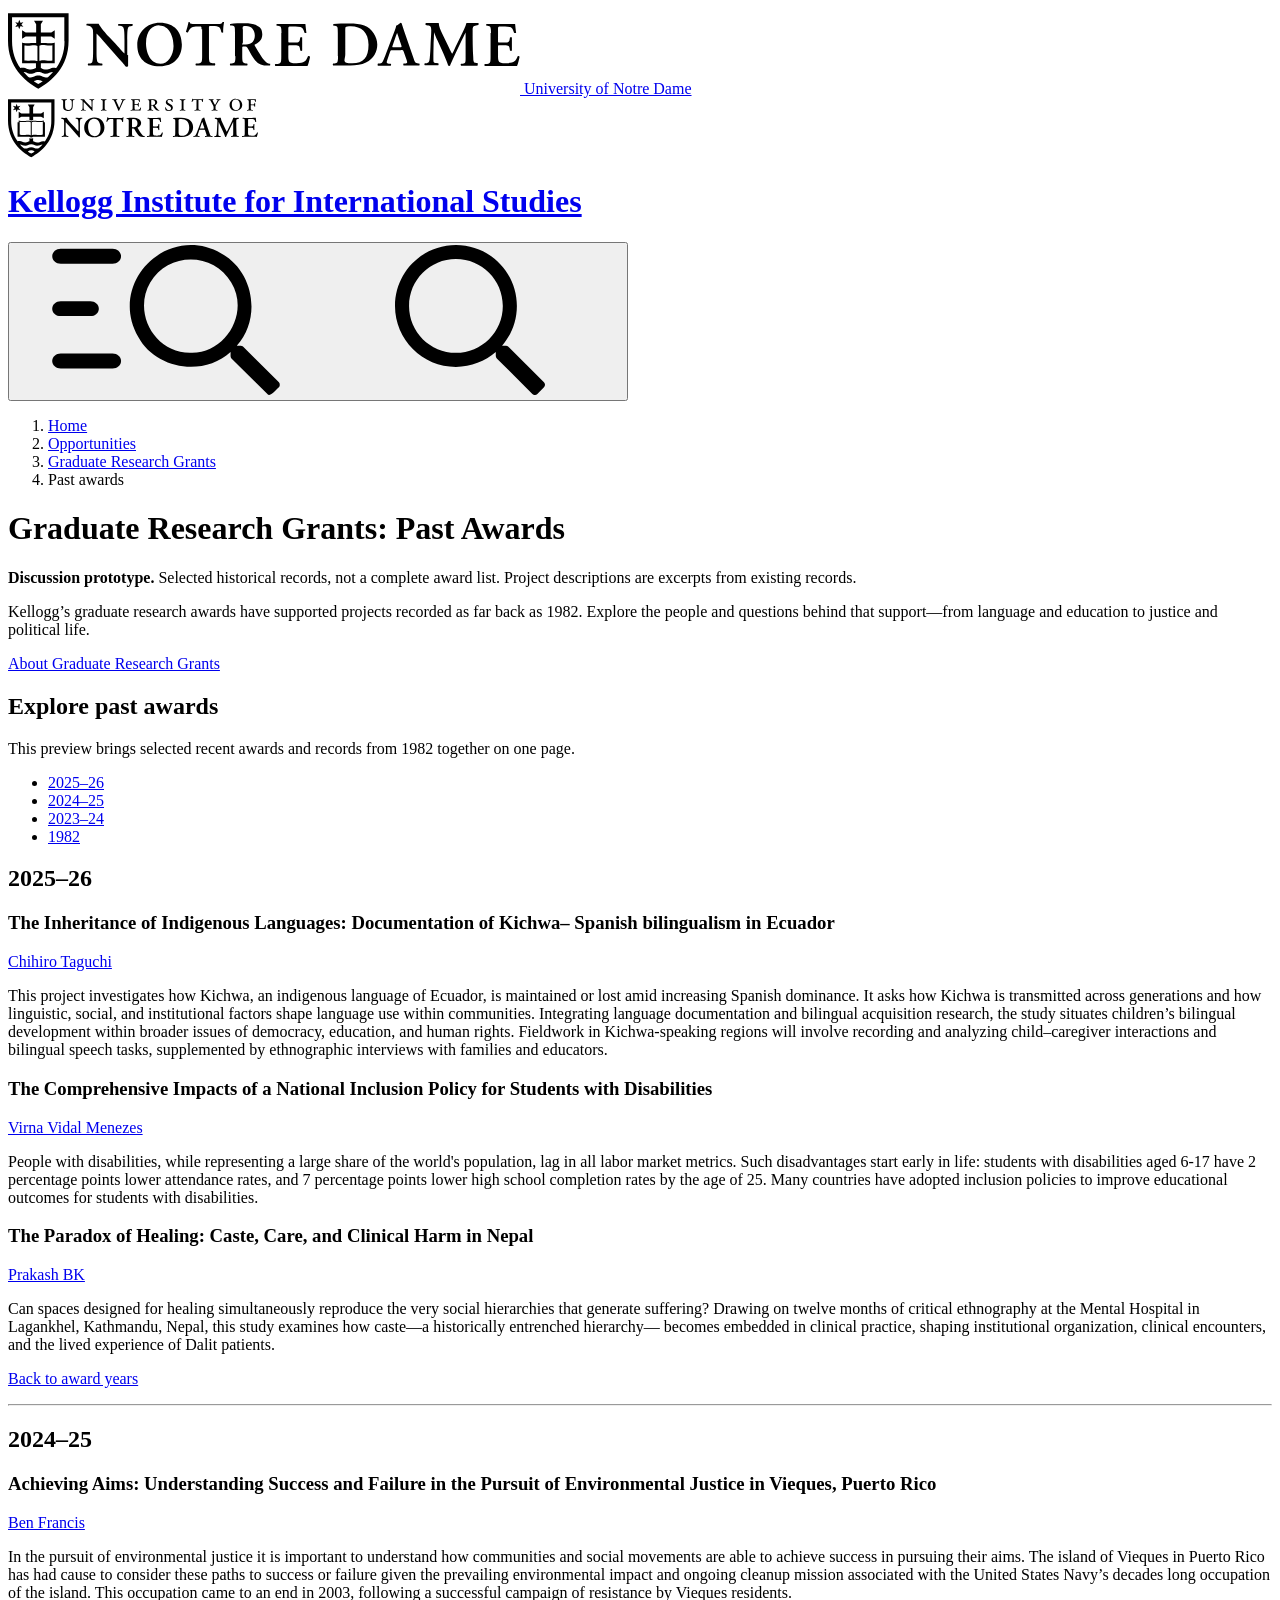
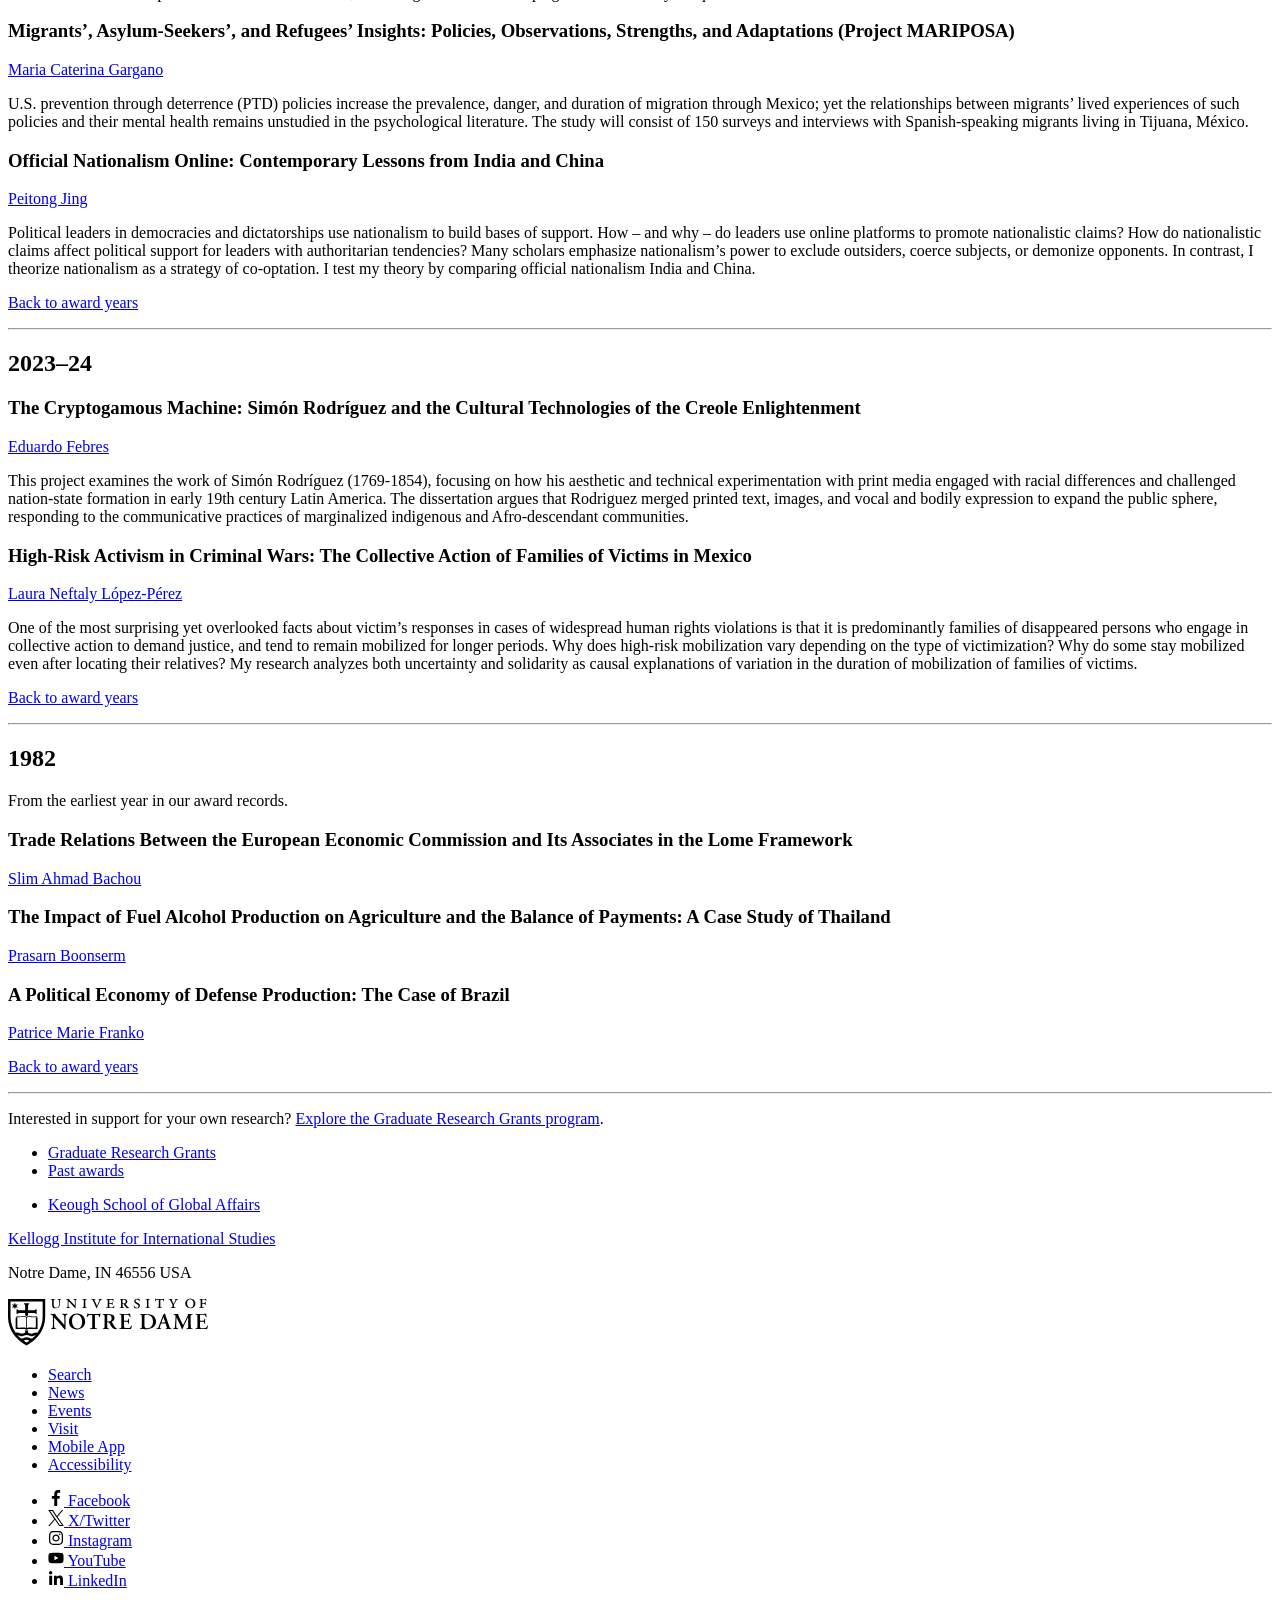
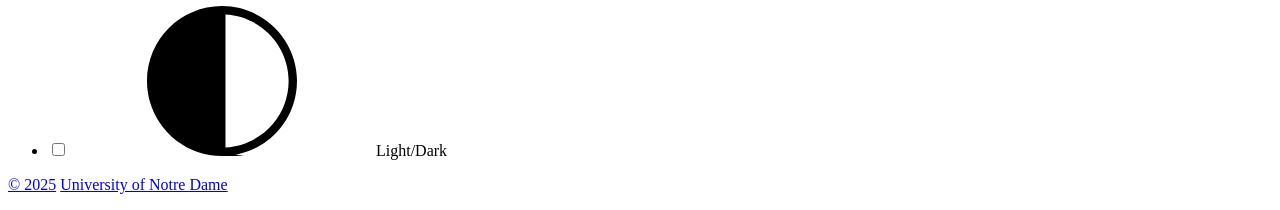
==== kellogg-grant-history/index.html @ 3d51d6eb "Add Kellogg graduate grant award-history discussion prototype" ====
<!doctype html>
<html lang="en"><head><meta charset="utf-8"><meta name="viewport" content="width=device-width,initial-scale=1">
<meta name="robots" content="noindex,nofollow"><meta name="description" content="Discussion prototype: explore selected Kellogg graduate research awards, their recipients, and projects, from recent years back to 1982.">
<title>Graduate Research Grants: Past Awards | Kellogg Institute</title>
<link rel="stylesheet" href="https://conductor.nd.edu/stylesheets/themes/ndt/4.0/ndt.css">
<link rel="icon" href="https://static.nd.edu/favicon.ico"><link rel="icon" href="https://static.nd.edu/images/monogram/monogram.svg" type="image/svg+xml"><link rel="apple-touch-icon" href="https://static.nd.edu/images/webclips/default/webclip-180.png">
</head><body>
<svg xmlns="http://www.w3.org/2000/svg" xmlns:xlink="http://www.w3.org/1999/xlink" class="nd-sprite" style="display:none" aria-hidden="true" focusable="false">
<!-- Official Notre Dame Web Theme v4 icon sprite: https://static.nd.edu/images/icons/ndt4-v1.svg (icons, academic-mark, mobile-mark, shield) -->
<symbol id="icon-search" viewBox="0 0 512 512">
	<path d="M508.5 468.9L387.1 347.5c-2.3-2.3-5.3-3.5-8.5-3.5h-13.2c31.5-36.5 50.6-84 50.6-136C416 93.1 322.9 0 208 0S0 93.1 0 208s93.1 208 208 208c52 0 99.5-19.1 136-50.6v13.2c0 3.2 1.3 6.2 3.5 8.5l121.4 121.4c4.7 4.7 12.3 4.7 17 0l22.6-22.6c4.7-4.7 4.7-12.3 0-17zM208 368c-88.4 0-160-71.6-160-160S119.6 48 208 48s160 71.6 160 160-71.6 160-160 160z"/>
</symbol>
<symbol id="icon-menu" viewBox="0 0 448 512">
	<path d="M436 124H12c-6.627 0-12-5.373-12-12V80c0-6.627 5.373-12 12-12h424c6.627 0 12 5.373 12 12v32c0 6.627-5.373 12-12 12zm0 160H12c-6.627 0-12-5.373-12-12v-32c0-6.627 5.373-12 12-12h424c6.627 0 12 5.373 12 12v32c0 6.627-5.373 12-12 12zm0 160H12c-6.627 0-12-5.373-12-12v-32c0-6.627 5.373-12 12-12h424c6.627 0 12 5.373 12 12v32c0 6.627-5.373 12-12 12z"/>
</symbol>
<symbol id="icon-search-menu" viewBox="0 0 777 512">
	<path d="M773.8,468.9c4.3,4,3.8,13.5,0,17-8.4,5.5-29.2,37.1-40,22l-121.9-120.8c-4.9-4.3-2.4-16.4-3-22-93,85.1-255.7,59.3-315.4-52C188.1,129.8,392.9-76.8,577.2,28.6c111.4,61.5,138,221.4,52.9,315.4,5.6.6,17.8-1.8,22,3l121.9,121.9h-.2ZM473.4,368c119.3,3.5,201-137.2,137.8-239.6-60.2-105.9-216.8-104.7-276.5,0-61.1,104.4,17,242.2,138.7,239.6h0Z"/>
  <path d="M206.2,370.2H29c-16,0-28.9,11.5-28.9,25.5s12.9,25.5,28.9,25.5h177.2c16,0,28.9-11.5,28.9-25.5s-12.9-25.5-28.9-25.5h0Z"/>
  <path d="M29,64h177.2c16,0,28.9-11.4,28.9-25.5s-12.9-25.5-28.9-25.5H29C13.1,13,.2,24.4.2,38.5s12.9,25.5,28.9,25.5Z"/>
  <path d="M29,242.7h101.3c16,0,28.9-11.4,28.9-25.5s-12.9-25.5-28.9-25.5H29c-16,0-28.9,11.5-28.9,25.5s12.9,25.5,28.9,25.5h0Z"/>
</symbol>
<symbol id="icon-close" viewBox="0 0 332.5 332.5">
	<path d="M191.7,166.2L328.9,29c4.7-4.7,4.7-12.3,0-17l-8.5-8.5c-4.7-4.7-12.3-4.7-17,0l-137.2,137.2L29,3.6c-4.7-4.7-12.3-4.7-17,0L3.5,12.1c-4.7,4.7-4.7,12.3,0,17l137.2,137.1L3.6,303.4c-4.7,4.7-4.7,12.3,0,17l8.5,8.5c4.7,4.7,12.3,4.7,17,0l137.1-137.2,137.2,137.2c4.7,4.7,12.3,4.7,17,0l8.5-8.5c4.7-4.7,4.7-12.3,0-17l-137.2-137.2Z"/>
</symbol>
<symbol id="icon-refresh" viewBox="0 0 512 512">
	<path d="M12 8h27.711c6.739 0 12.157 5.548 11.997 12.286l-2.347 98.568C93.925 51.834 170.212 7.73 256.793 8.001 393.18 8.428 504.213 120.009 504 256.396 503.786 393.181 392.835 504 256 504c-63.926 0-122.202-24.187-166.178-63.908-5.113-4.618-5.354-12.561-.482-17.433l19.738-19.738c4.498-4.498 11.753-4.785 16.501-.552C160.213 433.246 205.895 452 256 452c108.322 0 196-87.662 196-196 0-108.322-87.662-196-196-196-79.545 0-147.941 47.282-178.675 115.302l126.389-3.009c6.737-.16 12.286 5.257 12.286 11.997V212c0 6.627-5.373 12-12 12H12c-6.627 0-12-5.373-12-12V20C0 13.373 5.373 8 12 8z"/>
</symbol>
<symbol id="icon-check" viewBox="0 0 512 512">
	<path d="M435.848 83.466L172.804 346.51l-96.652-96.652c-4.686-4.686-12.284-4.686-16.971 0l-28.284 28.284c-4.686 4.686-4.686 12.284 0 16.971l133.421 133.421c4.686 4.686 12.284 4.686 16.971 0l299.813-299.813c4.686-4.686 4.686-12.284 0-16.971l-28.284-28.284c-4.686-4.686-12.284-4.686-16.97 0z"/>
</symbol>
<symbol id="icon-map-pin" viewBox="0 0 384 512">
	<path d="M172.268 501.67C26.97 291.031 0 269.413 0 192 0 85.961 85.961 0 192 0s192 85.961 192 192c0 77.413-26.97 99.031-172.268 309.67-9.535 13.774-29.93 13.773-39.464 0zM192 272c44.183 0 80-35.817 80-80s-35.817-80-80-80-80 35.817-80 80 35.817 80 80 80z"/>
</symbol>
<symbol id="icon-plus" viewBox="0 0 448 512">
	<path d="M436 228H252V44c0-6.6-5.4-12-12-12h-32c-6.6 0-12 5.4-12 12v184H12c-6.6 0-12 5.4-12 12v32c0 6.6 5.4 12 12 12h184v184c0 6.6 5.4 12 12 12h32c6.6 0 12-5.4 12-12V284h184c6.6 0 12-5.4 12-12v-32c0-6.6-5.4-12-12-12z"/>
</symbol>
<symbol id="icon-minus" viewBox="0 0 448 512">
	<path d="M436 284c6.6 0 12-5.4 12-12v-32c0-6.6-5.4-12-12-12H12c-6.6 0-12 5.4-12 12v32c0 6.6 5.4 12 12 12h424z"/>
</symbol>
<symbol id="icon-user" viewBox="0 0 512 512">
	<path d="M423.309 291.025L402.221 285C431.798 243.89 436 202.294 436 180 436 80.649 355.484 0 256 0 156.649 0 76 80.516 76 180c0 22.299 4.198 63.884 33.779 105l-21.088 6.025C21.28 310.285 0 371.59 0 408.605v25.681C0 477.138 34.862 512 77.714 512h356.571C477.138 512 512 477.138 512 434.286v-25.681c0-36.247-20.725-98.161-88.691-117.58zM256 48c72.902 0 132 59.099 132 132s-59.098 132-132 132-132-59.099-132-132S183.098 48 256 48zm208 386.286c0 16.41-13.304 29.714-29.714 29.714H77.714C61.304 464 48 450.696 48 434.286v-25.681c0-33.167 21.987-62.316 53.878-71.427l46.103-13.172C162.683 335.058 200.427 360 256 360s93.317-24.942 108.019-35.994l46.103 13.172C442.013 346.29 464 375.438 464 408.605v25.681z"/>
</symbol>
<symbol id="icon-calendar" viewBox="0 0 448 512">
	<path d="M148 288h-40c-6.6 0-12-5.4-12-12v-40c0-6.6 5.4-12 12-12h40c6.6 0 12 5.4 12 12v40c0 6.6-5.4 12-12 12zm108-12v-40c0-6.6-5.4-12-12-12h-40c-6.6 0-12 5.4-12 12v40c0 6.6 5.4 12 12 12h40c6.6 0 12-5.4 12-12zm96 0v-40c0-6.6-5.4-12-12-12h-40c-6.6 0-12 5.4-12 12v40c0 6.6 5.4 12 12 12h40c6.6 0 12-5.4 12-12zm-96 96v-40c0-6.6-5.4-12-12-12h-40c-6.6 0-12 5.4-12 12v40c0 6.6 5.4 12 12 12h40c6.6 0 12-5.4 12-12zm-96 0v-40c0-6.6-5.4-12-12-12h-40c-6.6 0-12 5.4-12 12v40c0 6.6 5.4 12 12 12h40c6.6 0 12-5.4 12-12zm192 0v-40c0-6.6-5.4-12-12-12h-40c-6.6 0-12 5.4-12 12v40c0 6.6 5.4 12 12 12h40c6.6 0 12-5.4 12-12zm96-260v352c0 26.5-21.5 48-48 48H48c-26.5 0-48-21.5-48-48V112c0-26.5 21.5-48 48-48h48V12c0-6.6 5.4-12 12-12h40c6.6 0 12 5.4 12 12v52h128V12c0-6.6 5.4-12 12-12h40c6.6 0 12 5.4 12 12v52h48c26.5 0 48 21.5 48 48zm-48 346V160H48v298c0 3.3 2.7 6 6 6h340c3.3 0 6-2.7 6-6z"/>
</symbol>
<symbol id="icon-calendar-add" viewBox="0 0 448 512">
	<path d="M336 292v24c0 6.6-5.4 12-12 12h-76v76c0 6.6-5.4 12-12 12h-24c-6.6 0-12-5.4-12-12v-76h-76c-6.6 0-12-5.4-12-12v-24c0-6.6 5.4-12 12-12h76v-76c0-6.6 5.4-12 12-12h24c6.6 0 12 5.4 12 12v76h76c6.6 0 12 5.4 12 12zm112-180v352c0 26.5-21.5 48-48 48H48c-26.5 0-48-21.5-48-48V112c0-26.5 21.5-48 48-48h48V12c0-6.6 5.4-12 12-12h40c6.6 0 12 5.4 12 12v52h128V12c0-6.6 5.4-12 12-12h40c6.6 0 12 5.4 12 12v52h48c26.5 0 48 21.5 48 48zm-48 346V160H48v298c0 3.3 2.7 6 6 6h340c3.3 0 6-2.7 6-6z"/>
</symbol>
<symbol id="icon-envelope" viewBox="0 0 512 512">
	<path d="M464 64H48C21.49 64 0 85.49 0 112v288c0 26.51 21.49 48 48 48h416c26.51 0 48-21.49 48-48V112c0-26.51-21.49-48-48-48zm0 48v40.805c-22.422 18.259-58.168 46.651-134.587 106.49-16.841 13.247-50.201 45.072-73.413 44.701-23.208.375-56.579-31.459-73.413-44.701C106.18 199.465 70.425 171.067 48 152.805V112h416zM48 400V214.398c22.914 18.251 55.409 43.862 104.938 82.646 21.857 17.205 60.134 55.186 103.062 54.955 42.717.231 80.509-37.199 103.053-54.947 49.528-38.783 82.032-64.401 104.947-82.653V400H48z"/>
</symbol>
<symbol id="icon-download" viewBox="0 0 576 512">
	<path d="M528 288h-92.1l46.1-46.1c30.1-30.1 8.8-81.9-33.9-81.9h-64V48c0-26.5-21.5-48-48-48h-96c-26.5 0-48 21.5-48 48v112h-64c-42.6 0-64.2 51.7-33.9 81.9l46.1 46.1H48c-26.5 0-48 21.5-48 48v128c0 26.5 21.5 48 48 48h480c26.5 0 48-21.5 48-48V336c0-26.5-21.5-48-48-48zm-400-80h112V48h96v160h112L288 368 128 208zm400 256H48V336h140.1l65.9 65.9c18.8 18.8 49.1 18.7 67.9 0l65.9-65.9H528v128zm-88-64c0-13.3 10.7-24 24-24s24 10.7 24 24-10.7 24-24 24-24-10.7-24-24z"/>
</symbol>
<symbol id="icon-home" viewBox="0 0 576 512">
	<path d="M488 312.7V456c0 13.3-10.7 24-24 24H348c-6.6 0-12-5.4-12-12V356c0-6.6-5.4-12-12-12h-72c-6.6 0-12 5.4-12 12v112c0 6.6-5.4 12-12 12H112c-13.3 0-24-10.7-24-24V312.7c0-3.6 1.6-7 4.4-9.3l188-154.8c4.4-3.6 10.8-3.6 15.3 0l188 154.8c2.7 2.3 4.3 5.7 4.3 9.3zm83.6-60.9L488 182.9V44.4c0-6.6-5.4-12-12-12h-56c-6.6 0-12 5.4-12 12V117l-89.5-73.7c-17.7-14.6-43.3-14.6-61 0L4.4 251.8c-5.1 4.2-5.8 11.8-1.6 16.9l25.5 31c4.2 5.1 11.8 5.8 16.9 1.6l235.2-193.7c4.4-3.6 10.8-3.6 15.3 0l235.2 193.7c5.1 4.2 12.7 3.5 16.9-1.6l25.5-31c4.2-5.2 3.4-12.7-1.7-16.9z"/>
</symbol>
<symbol id="icon-clock" viewBox="0 0 512 512">
	<path d="M256 8C119 8 8 119 8 256s111 248 248 248 248-111 248-248S393 8 256 8zm0 448c-110.5 0-200-89.5-200-200S145.5 56 256 56s200 89.5 200 200-89.5 200-200 200zm61.8-104.4l-84.9-61.7c-3.1-2.3-4.9-5.9-4.9-9.7V116c0-6.6 5.4-12 12-12h32c6.6 0 12 5.4 12 12v141.7l66.8 48.6c5.4 3.9 6.5 11.4 2.6 16.8L334.6 349c-3.9 5.3-11.4 6.5-16.8 2.6z"/>
</symbol>
<symbol id="icon-history" viewBox="0 0 512 512">
	<path d="M504 255.532c.252 136.64-111.182 248.372-247.822 248.468-64.014.045-122.373-24.163-166.394-63.942-5.097-4.606-5.3-12.543-.443-17.4l16.96-16.96c4.529-4.529 11.776-4.659 16.555-.395C158.208 436.843 204.848 456 256 456c110.549 0 200-89.468 200-200 0-110.549-89.468-200-200-200-55.52 0-105.708 22.574-141.923 59.043l49.091 48.413c7.641 7.535 2.305 20.544-8.426 20.544H26.412c-6.627 0-12-5.373-12-12V45.443c0-10.651 12.843-16.023 20.426-8.544l45.097 44.474C124.866 36.067 187.15 8 256 8c136.811 0 247.747 110.781 248 247.532zm-167.058 90.173l14.116-19.409c3.898-5.36 2.713-12.865-2.647-16.763L280 259.778V116c0-6.627-5.373-12-12-12h-24c-6.627 0-12 5.373-12 12v168.222l88.179 64.13c5.36 3.897 12.865 2.712 16.763-2.647z"/>
</symbol>
<symbol id="icon-external-link" viewBox="0 0 512 512">
	<path d="M498.6,266v154.9c0,46.1-27.5,77.7-77.7,77.7H91.1c-44.7,0-77.7-30.5-77.7-77.7V91.1c0-49.3,27.4-77.7,77.7-77.7H236c18,0,30.6,12.5,30.6,30.5S254,74.5,236,74.5H91.1c-10.3,0-16.6,6.4-16.6,16.6v329.8c0,10.3,6.4,16.6,16.6,16.6h329.7c10.3,0,16.6-6.4,16.6-16.6V266c0-18,12.6-30.6,30.6-30.6S498.6,248,498.6,266z M350.2,74.7h44.3l-207.1,207c-12.2,12.2-12.2,30.7,0,42.9c13.8,14.2,36.5,6.3,42.8,0l207.1-207.1v44.3c0,18,12.6,30.6,30.6,30.6s30.6-12.6,30.6-30.6V44c0-19.2-10.3-30.5-30.5-30.5H350.2c-18,0-30.6,12.6-30.6,30.6S332.2,74.7,350.2,74.7z"/>
</symbol>
<symbol id="icon-lock" viewBox="0 0 448 512">
	<path d="M400 224h-24v-72C376 68.2 307.8 0 224 0S72 68.2 72 152v72H48c-26.5 0-48 21.5-48 48v192c0 26.5 21.5 48 48 48h352c26.5 0 48-21.5 48-48V272c0-26.5-21.5-48-48-48zM264 392c0 22.1-17.9 40-40 40s-40-17.9-40-40v-48c0-22.1 17.9-40 40-40s40 17.9 40 40v48zm32-168H152v-72c0-39.7 32.3-72 72-72s72 32.3 72 72v72z"/>
</symbol>
<symbol id="icon-play" viewBox="0 0 448 512">
	<path d="M424.4 214.7L72.4 6.6C43.8-10.3 0 6.1 0 47.9V464c0 37.5 40.7 60.1 72.4 41.3l352-208c31.4-18.5 31.5-64.1 0-82.6z"/>
</symbol>
<symbol id="icon-feed" viewBox="0 0 448 512">
	<path d="M128.081 415.959c0 35.369-28.672 64.041-64.041 64.041S0 451.328 0 415.959s28.672-64.041 64.041-64.041 64.04 28.673 64.04 64.041zm175.66 47.25c-8.354-154.6-132.185-278.587-286.95-286.95C7.656 175.765 0 183.105 0 192.253v48.069c0 8.415 6.49 15.472 14.887 16.018 111.832 7.284 201.473 96.702 208.772 208.772.547 8.397 7.604 14.887 16.018 14.887h48.069c9.149.001 16.489-7.655 15.995-16.79zm144.249.288C439.596 229.677 251.465 40.445 16.503 32.01 7.473 31.686 0 38.981 0 48.016v48.068c0 8.625 6.835 15.645 15.453 15.999 191.179 7.839 344.627 161.316 352.465 352.465.353 8.618 7.373 15.453 15.999 15.453h48.068c9.034-.001 16.329-7.474 16.005-16.504z"/>
</symbol>
<symbol id="icon-mode" viewBox="0 0 512 512">
  <path d="M512,256C512,114.6,397.4,0,256,0S0,114.6,0,256s114.6,256,256,256,32.8-1.6,48.5-4.6c21.4,0,14.5,0,.2,0,118.1-22.8,207.2-126.6,207.2-251.3ZM483.4,256c0,121.4-95.6,220.6-215.5,226.8V29.2c119.8,6.3,215.5,105.5,215.5,226.8Z"/>
</symbol>
<symbol id="icon-box-arrow-up" viewBox="0 0 365 512">
  <path d="M314.3,176.9h-61.5c-6.9,0-12.6,5.6-12.6,12.6v17.1c0,6.9,5.6,12.6,12.6,12.6h61.5c4.5,0,8.1,3.7,8.1,8.1v234.3c0,4.5-3.7,8.1-8.1,8.1H50.7c-4.5,0-8.1-3.7-8.1-8.1v-234.3c0-4.5,3.7-8.1,8.1-8.1h62c6.9,0,12.6-5.6,12.6-12.6v-17.1c0-6.9-5.6-12.6-12.6-12.6h-62C22.9,176.9.3,199.5.3,227.3v234.3c0,27.8,22.6,50.4,50.4,50.4h263.6c27.8,0,50.4-22.6,50.4-50.4v-234.3c0-27.8-22.6-50.4-50.4-50.4Z"/>
  <path d="M63.7,133.8l11.5,11.5c2.1,2.1,4.5,3,7.7,3s6.8-1.6,8.2-3l76.6-76.6v232c0,3.7,2.5,6.6,3.5,7.7,1.1,1.1,3.9,3.5,7.7,3.5h15.3c3,0,5.9-1.3,8.2-3.5h0c1.9-2,2.9-4.8,2.9-7.7V68.7l76.6,76.6.3.3.4.2c1.9,1.3,3.9,2.4,7.5,2.4s5.6-.9,7.7-3l11.2-11.2.3-.4c1.3-1.9,2.4-3.9,2.4-7.5s-.9-5.6-3-7.7L194.4,4.7c-1.9-2.4-4.7-3.8-7.9-3.8s-5,.8-7.5,2.4l-.4.3-114.4,114.9c-1.9,1.9-3,4.7-3,7.7s.6,4.6,2,6.9l.4.7Z"/>
</symbol>
<symbol id="icon-arrow-right" viewBox="0 0 448 512">
  <path d="M218.101 38.101L198.302 57.9c-4.686 4.686-4.686 12.284 0 16.971L353.432 230H12c-6.627 0-12 5.373-12 12v28c0 6.627 5.373 12 12 12h341.432l-155.13 155.13c-4.686 4.686-4.686 12.284 0 16.971l19.799 19.799c4.686 4.686 12.284 4.686 16.971 0l209.414-209.414c4.686-4.686 4.686-12.284 0-16.971L235.071 38.101c-4.686-4.687-12.284-4.687-16.97 0z"/>
</symbol>
<symbol id="icon-arrow-down" viewBox="0 0 448 512">
  <path d="M441.9,250.1l-19.8-19.8c-4.7-4.7-12.3-4.7-17,0l-155.1,155.1V44c0-6.6-5.4-12-12-12h-28c-6.6,0-12,5.4-12,12v341.4L42.9,230.3c-4.7-4.7-12.3-4.7-17,0l-19.8,19.8c-4.7,4.7-4.7,12.3,0,17l209.4,209.4c4.7,4.7,12.3,4.7,17,0l209.4-209.4c4.7-4.7,4.7-12.3,0-17Z"/>
</symbol>
<symbol id="icon-arrow-left" viewBox="0 0 448 512">
  <path d="M218.101 38.101L198.302 57.9c-4.686 4.686-4.686 12.284 0 16.971L353.432 230H12c-6.627 0-12 5.373-12 12v28c0 6.627 5.373 12 12 12h341.432l-155.13 155.13c-4.686 4.686-4.686 12.284 0 16.971l19.799 19.799c4.686 4.686 12.284 4.686 16.971 0l209.414-209.414c4.686-4.686 4.686-12.284 0-16.971L235.071 38.101c-4.686-4.687-12.284-4.687-16.97 0z"/>
</symbol>
<symbol id="icon-arrow-up" viewBox="0 0 448 512">
  <path d="M6.101 261.899L25.9 281.698c4.686 4.686 12.284 4.686 16.971 0L198 126.568V468c0 6.627 5.373 12 12 12h28c6.627 0 12-5.373 12-12V126.568l155.13 155.13c4.686 4.686 12.284 4.686 16.971 0l19.799-19.799c4.686-4.686 4.686-12.284 0-16.971L232.485 35.515c-4.686-4.686-12.284-4.686-16.971 0L6.101 244.929c-4.687 4.686-4.687 12.284 0 16.97z"/>
</symbol>
<symbol id="icon-angle-left" viewBox="0 0 192 512">
	<path d="M4.2,247.5L151,99.5c4.7-4.7,12.3-4.7,17,0l19.8,19.8c4.7,4.7,4.7,12.3,0,17l-118.5,119.7,118.5,119.7c4.7,4.7,4.7,12.3,0,17l-19.8,19.8c-4.7,4.7-12.3,4.7-17,0L4.2,264.5c-4.7-4.7-4.7-12.3,0-17Z"/>
</symbol>
<symbol id="icon-angle-right" viewBox="0 0 192 512">
	<path d="M187.8 264.5L41 412.5c-4.7 4.7-12.3 4.7-17 0L4.2 392.7c-4.7-4.7-4.7-12.3 0-17L122.7 256 4.2 136.3c-4.7-4.7-4.7-12.3 0-17L24 99.5c4.7-4.7 12.3-4.7 17 0l146.8 148c4.7 4.7 4.7 12.3 0 17z"/>
</symbol>
<symbol id="icon-bluesky" viewBox="0 0 600 530">
	<path d="m135.72 44.03c66.496 49.921 138.02 151.14 164.28 205.46 26.262-54.316 97.782-155.54 164.28-205.46 47.98-36.021 125.72-63.892 125.72 24.795 0 17.712-10.155 148.79-16.111 170.07-20.703 73.984-96.144 92.854-163.25 81.433 117.3 19.964 147.14 86.092 82.697 152.22-122.39 125.59-175.91-31.511-189.63-71.766-2.514-7.3797-3.6904-10.832-3.7077-7.8964-0.0174-2.9357-1.1937 0.51669-3.7077 7.8964-13.714 40.255-67.233 197.36-189.63 71.766-64.444-66.128-34.605-132.26 82.697-152.22-67.108 11.421-142.55-7.4491-163.25-81.433-5.9562-21.282-16.111-152.36-16.111-170.07 0-88.687 77.742-60.816 125.72-24.795z"/>
</symbol>
<symbol id="icon-linkedin" viewBox="0 0 448 512">
	<path d="M100.3 480H7.4V180.9h92.9V480zM53.8 140.1C24.1 140.1 0 115.5 0 85.8 0 56.1 24.1 32 53.8 32c29.7 0 53.8 24.1 53.8 53.8 0 29.7-24.1 54.3-53.8 54.3zM448 480h-92.7V334.4c0-34.7-.7-79.2-48.3-79.2-48.3 0-55.7 37.7-55.7 76.7V480h-92.8V180.9h89.1v40.8h1.3c12.4-23.5 42.7-48.3 87.9-48.3 94 0 111.3 61.9 111.3 142.3V480z"/>
</symbol>
<symbol id="icon-twitter-x" viewBox="0 0 1200 1227">
  <path d="M714.163 519.284L1160.89 0H1055.03L667.137 450.887L357.328 0H0L468.492 681.821L0 1226.37H105.866L515.491 750.218L842.672 1226.37H1200L714.137 519.284H714.163ZM569.165 687.828L521.697 619.934L144.011 79.6944H306.615L611.412 515.685L658.88 583.579L1055.08 1150.3H892.476L569.165 687.854V687.828Z"/>
</symbol>
<symbol id="icon-facebook" viewBox="0 0 264 512">
	<path d="M76.7 512V283H0v-91h76.7v-71.7C76.7 42.4 124.3 0 193.8 0c33.3 0 61.9 2.5 70.2 3.6V85h-48.2c-37.8 0-45.1 18-45.1 44.3V192H256l-11.7 91h-73.6v229"/>
</symbol>
<symbol id="icon-google" viewBox="0 0 448 512">
	<path d="M488 261.8C488 403.3 391.1 504 248 504 110.8 504 0 393.2 0 256S110.8 8 248 8c66.8 0 123 24.5 166.3 64.9l-67.5 64.9C258.5 52.6 94.3 116.6 94.3 256c0 86.5 69.1 156.6 153.7 156.6 98.2 0 135-70.4 140.8-106.9H248v-85.3h236.1c2.3 12.7 3.9 24.9 3.9 41.4z"/>
</symbol>
<symbol id="icon-vimeo" viewBox="0 0 448 512">
	<path d="M447.8 153.6c-2 43.6-32.4 103.3-91.4 179.1-60.9 79.2-112.4 118.8-154.6 118.8-26.1 0-48.2-24.1-66.3-72.3C100.3 250 85.3 174.3 56.2 174.3c-3.4 0-15.1 7.1-35.2 21.1L0 168.2c51.6-45.3 100.9-95.7 131.8-98.5 34.9-3.4 56.3 20.5 64.4 71.5 28.7 181.5 41.4 208.9 93.6 126.7 18.7-29.6 28.8-52.1 30.2-67.6 4.8-45.9-35.8-42.8-63.3-31 22-72.1 64.1-107.1 126.2-105.1 45.8 1.2 67.5 31.1 64.9 89.4z"/>
</symbol>
<symbol id="icon-youtube" viewBox="0 0 576 512">
	<path d="M549.655 124.083c-6.281-23.65-24.787-42.276-48.284-48.597C458.781 64 288 64 288 64S117.22 64 74.629 75.486c-23.497 6.322-42.003 24.947-48.284 48.597-11.412 42.867-11.412 132.305-11.412 132.305s0 89.438 11.412 132.305c6.281 23.65 24.787 41.5 48.284 47.821C117.22 448 288 448 288 448s170.78 0 213.371-11.486c23.497-6.321 42.003-24.171 48.284-47.821 11.412-42.867 11.412-132.305 11.412-132.305s0-89.438-11.412-132.305zm-317.51 213.508V175.185l142.739 81.205-142.739 81.201z"/>
</symbol>
<symbol id="icon-instagram" viewBox="0 0 448 512">
	<path d="M224.1 141c-63.6 0-114.9 51.3-114.9 114.9s51.3 114.9 114.9 114.9S339 319.5 339 255.9 287.7 141 224.1 141zm0 189.6c-41.1 0-74.7-33.5-74.7-74.7s33.5-74.7 74.7-74.7 74.7 33.5 74.7 74.7-33.6 74.7-74.7 74.7zm146.4-194.3c0 14.9-12 26.8-26.8 26.8-14.9 0-26.8-12-26.8-26.8s12-26.8 26.8-26.8 26.8 12 26.8 26.8zm76.1 27.2c-1.7-35.9-9.9-67.7-36.2-93.9-26.2-26.2-58-34.4-93.9-36.2-37-2.1-147.9-2.1-184.9 0-35.8 1.7-67.6 9.9-93.9 36.1s-34.4 58-36.2 93.9c-2.1 37-2.1 147.9 0 184.9 1.7 35.9 9.9 67.7 36.2 93.9s58 34.4 93.9 36.2c37 2.1 147.9 2.1 184.9 0 35.9-1.7 67.7-9.9 93.9-36.2 26.2-26.2 34.4-58 36.2-93.9 2.1-37 2.1-147.8 0-184.8zM398.8 388c-7.8 19.6-22.9 34.7-42.6 42.6-29.5 11.7-99.5 9-132.1 9s-102.7 2.6-132.1-9c-19.6-7.8-34.7-22.9-42.6-42.6-11.7-29.5-9-99.5-9-132.1s-2.6-102.7 9-132.1c7.8-19.6 22.9-34.7 42.6-42.6 29.5-11.7 99.5-9 132.1-9s102.7-2.6 132.1 9c19.6 7.8 34.7 22.9 42.6 42.6 11.7 29.5 9 99.5 9 132.1s2.7 102.7-9 132.1z"/>
</symbol>
<symbol id="icon-snapchat" viewBox="0 0 32 30">
	<path d="M31.7,23.4c-.4.7-1.7,1.3-4.2,1.7,0,.1-.1.4-.2.7l-.2.7c-.1.4-.4.6-.7.6s-.4,0-.8-.1c-.6-.1-1.2-.2-1.6-.2-.8,0-1.4.1-1.9.3-.4.2-.9.5-1.6,1-.9.6-1.5,1-2,1.2-.8.4-1.7.5-2.5.4-.9.1-1.7,0-2.5-.5-.6-.2-1.2-.6-1.8-1.1h0c-.7-.6-1.3-.9-1.6-1-.5-.2-1.2-.3-1.9-.3s-1,.1-1.7.2c-.4,0-.6,0-.7,0-.4,0-.6-.2-.7-.6l-.2-.7c-.1-.4-.2-.7-.2-.8-2.8-.4-4.2-1-4.2-2s0-.3.1-.4c.1-.1.2-.2.4-.2,1.8-.2,3.4-1.2,4.7-2.8.7-.8,1.2-1.6,1.5-2.5h0c.2-.5.3-.9.2-1.2-.1-.2-.4-.5-.7-.7-.2-.1-.6-.2-1-.4h-.4c-1.2-.6-1.7-1.2-1.6-1.8,0-.4.3-.6.8-.9.5-.2.9-.2,1.2,0,.6.2,1,.4,1.5.4s.4,0,.6-.1v-.7c-.2-1.5-.2-2.6-.2-3.4,0-1.2.2-2.2.5-3,.9-2,2.3-3.4,4.2-4.2,1.1-.5,2.3-.8,3.6-.8h.6c1.7,0,3.2.4,4.6,1.3,1.4.9,2.5,2.2,3.3,3.8.2.7.4,1.7.5,3,0,.8,0,1.9-.1,3.4v.8c0,.1.2.1.5.1.4,0,.9-.1,1.4-.4.4-.2.8-.2,1.3,0,.6.2.9.6.9,1.1s-.6,1.1-1.6,1.5h-.4c-1,.5-1.7.9-1.8,1.2-.1.3,0,.7.2,1.1h0c.3.9.8,1.7,1.5,2.5,1.4,1.6,2.9,2.6,4.7,2.8.2,0,.3.2.4.4.1.2.1.4,0,.6Z"/>
</symbol>
<symbol id="icon-exclamation" viewBox="0 0 576 512">
	<path d="M569.517 440.013C587.975 472.007 564.806 512 527.94 512H48.054c-36.937 0-59.999-40.055-41.577-71.987L246.423 23.985c18.467-32.009 64.72-31.951 83.154 0l239.94 416.028zM288 354c-25.405 0-46 20.595-46 46s20.595 46 46 46 46-20.595 46-46-20.595-46-46-46zm-43.673-165.346l7.418 136c.347 6.364 5.609 11.346 11.982 11.346h48.546c6.373 0 11.635-4.982 11.982-11.346l7.418-136c.375-6.874-5.098-12.654-11.982-12.654h-63.383c-6.884 0-12.356 5.78-11.981 12.654z"/>
</symbol>
<symbol id="icon-success" viewBox="0 0 512 512">
	<path d="M504 256c0 136.967-111.033 248-248 248S8 392.967 8 256 119.033 8 256 8s248 111.033 248 248zM227.314 387.314l184-184c6.248-6.248 6.248-16.379 0-22.627l-22.627-22.627c-6.248-6.249-16.379-6.249-22.628 0L216 308.118l-70.059-70.059c-6.248-6.248-16.379-6.248-22.628 0l-22.627 22.627c-6.248 6.248-6.248 16.379 0 22.627l104 104c6.249 6.249 16.379 6.249 22.628.001z"/>
</symbol>
<symbol id="icon-info" viewBox="0 0 512 512">
	<path d="M256 8C119.043 8 8 119.083 8 256c0 136.997 111.043 248 248 248s248-111.003 248-248C504 119.083 392.957 8 256 8zm0 110c23.196 0 42 18.804 42 42s-18.804 42-42 42-42-18.804-42-42 18.804-42 42-42zm56 254c0 6.627-5.373 12-12 12h-88c-6.627 0-12-5.373-12-12v-24c0-6.627 5.373-12 12-12h12v-64h-12c-6.627 0-12-5.373-12-12v-24c0-6.627 5.373-12 12-12h64c6.627 0 12 5.373 12 12v100h12c6.627 0 12 5.373 12 12v24z"/>
</symbol>
<symbol id="icon-question" viewBox="0 0 512 512">
	<path d="M504 256c0 136.997-111.043 248-248 248S8 392.997 8 256C8 119.083 119.043 8 256 8s248 111.083 248 248zM262.655 90c-54.497 0-89.255 22.957-116.549 63.758-3.536 5.286-2.353 12.415 2.715 16.258l34.699 26.31c5.205 3.947 12.621 3.008 16.665-2.122 17.864-22.658 30.113-35.797 57.303-35.797 20.429 0 45.698 13.148 45.698 32.958 0 14.976-12.363 22.667-32.534 33.976C247.128 238.528 216 254.941 216 296v4c0 6.627 5.373 12 12 12h56c6.627 0 12-5.373 12-12v-1.333c0-28.462 83.186-29.647 83.186-106.667 0-58.002-60.165-102-116.531-102zM256 338c-25.365 0-46 20.635-46 46 0 25.364 20.635 46 46 46s46-20.636 46-46c0-25.365-20.635-46-46-46z"/>
</symbol>
<symbol id="icon-flag" viewBox="0 0 512 512">
  <path d="M349.565 98.783C295.978 98.783 251.721 64 184.348 64c-24.955 0-47.309 4.384-68.045 12.013a55.947 55.947 0 0 0 3.586-23.562C118.117 24.015 94.806 1.206 66.338.048 34.345-1.254 8 24.296 8 56c0 19.026 9.497 35.825 24 45.945V488c0 13.255 10.745 24 24 24h16c13.255 0 24-10.745 24-24v-94.4c28.311-12.064 63.582-22.122 114.435-22.122 53.588 0 97.844 34.783 165.217 34.783 48.169 0 86.667-16.294 122.505-40.858C506.84 359.452 512 349.571 512 339.045v-243.1c0-23.393-24.269-38.87-45.485-29.016-34.338 15.948-76.454 31.854-116.95 31.854z"/>
</symbol>
<symbol id="icon-prohibited" viewBox="0 0 512 512">
  <path d="M504 256c0 136.997-111.043 248-248 248S8 392.997 8 256C8 119.083 119.043 8 256 8s248 111.083 248 248zm-248 50c-25.405 0-46 20.595-46 46s20.595 46 46 46 46-20.595 46-46-20.595-46-46-46zm-43.673-165.346l7.418 136c.347 6.364 5.609 11.346 11.982 11.346h48.546c6.373 0 11.635-4.982 11.982-11.346l7.418-136c.375-6.874-5.098-12.654-11.982-12.654h-63.383c-6.884 0-12.356 5.78-11.981 12.654z"/>
</symbol>
<symbol id="icon-globe" viewBox="0 0 60 60">
  <path d="M29.8,0c5.3,0,10.3,1.4,14.9,4.1s8.2,6.2,10.8,10.8,4.1,9.6,4.1,14.9-1.4,10.3-4.1,14.9-6.2,8.3-10.8,10.9c-4.6,2.6-9.6,4-14.9,4s-10.3-1.3-14.9-4c-4.6-2.6-8.3-6.4-10.9-10.9S0,35.1,0,29.8s1.3-10.3,4-14.9S10.3,6.7,14.9,4.1,24.4,0,29.8,0ZM52.9,18.2c-1.6-3.1-3.6-5.8-6.2-8-2.6-2.3-5.5-4-8.9-5,2.4,3.4,4.1,7.7,5.3,13.1h9.8ZM40.3,29.8c0-2.5-.2-5-.5-7.7h-20.2c-.4,2.6-.5,5.2-.5,7.7s.1,5.2.5,7.7h20.2c.2-2.5.5-5,.5-7.7ZM29.8,3.8c-1.7,0-3.5,1.3-5.2,3.8-1.9,2.6-3.2,6.2-4.2,10.6h18.7c-1-4.3-2.4-7.9-4.2-10.6-1.8-2.5-3.5-3.8-5.2-3.8ZM21.7,5.2c-3.4,1.1-6.4,2.8-9,5s-4.7,4.9-6.1,8h9.8c1.1-5.3,2.9-9.7,5.3-13.1ZM3.8,29.8c0,2.6.4,5.3,1.2,7.7h10.8c-.4-2.5-.5-5-.5-7.6s.1-5.2.5-7.8H5c-.8,2.5-1.2,5-1.2,7.7ZM6.6,41.3c1.4,3.1,3.5,5.9,6.1,8.2s5.6,4,9,4.9c-2.4-3.2-4.2-7.6-5.3-13.1H6.6ZM29.8,55.7c1.7,0,3.4-1.2,5.2-3.8,1.8-2.6,3.2-6.1,4.2-10.6h-18.7c1,4.4,2.3,7.9,4.2,10.6,1.7,2.6,3.5,3.8,5.2,3.8ZM37.9,54.3c3.2-1,6.1-2.6,8.8-4.9,2.6-2.3,4.7-5,6.2-8.2h-9.8c-1.2,5.4-2.9,9.7-5.2,13.1ZM43.7,37.4h10.8c.7-2.4,1.2-5,1.2-7.7s-.5-5.2-1.2-7.7h-10.8c.2,2.6.5,5.2.5,7.7s-.2,5-.5,7.7Z" />
</symbol>
<symbol id="academic-mark" viewBox="0 0 291.5 68.2">
	<g class="shield" fill="var(--mark-shield)">
		<path d="M9,8.91L5.66,8.25l2.22,2.54l-2.22,2.54L9,12.67l1.09,3.19l1.09-3.19l3.31,0.66l-2.23-2.54l2.23-2.54l-3.31,0.66l-1.09-3.2L9,8.91"/>
		<path d="M41.74,27.47v-2.23c-2.54,0.87-5.27,1.07-7.91,0.58c-4.75-0.68-6.72,0.62-6.72,0.62s-2-1.3-6.73-0.62c-2.64,0.49-5.37,0.29-7.91-0.58v2.23h-1.33v16.91h13.8c0.56,0.59,1.36,0.9,2.17,0.85c0.81,0.05,1.6-0.26,2.16-0.85h13.8V27.47H41.74z M26.53,42.68c0,0-1.68-1.14-6.43-0.53s-6.46-0.49-6.46-0.49V26.81c0,0,2,0.79,6.76,0.18s6.13,0.53,6.13,0.53L26.53,42.68zM40.59,41.68c0,0-1.72,1.09-6.47,0.48s-6.42,0.53-6.42,0.53V27.53c0,0,1.38-1.14,6.13-0.53s6.76-0.19,6.76-0.19L40.59,41.68z"/>
		<path d="M27.1,0.63H0v24.64C0,48.76,14.93,61.34,27.1,68.2c12.18-6.86,27.11-19.44,27.11-42.93V0.63H27.1z M27.1,63.88c-1.34-0.76-2.63-1.57-4-2.52c1.2-0.75,2.58-1.17,4-1.21c1.42,0.04,2.8,0.46,4,1.21C29.72,62.36,28.41,63.12,27.1,63.88M36.51,57.11c-0.45,0.48-1.03,0.8-1.67,0.94c-0.33,0.05-0.67,0.08-1,0.09c-2.75,0-3.37-1.65-6.73-1.65s-4,1.65-6.74,1.65c-0.33-0.01-0.67-0.04-1-0.09c-0.64-0.14-1.22-0.46-1.67-0.94c-1.35-1.19-2.61-2.47-3.78-3.84c2.53,0,3.16,1.54,6.44,1.54c2.76,0,3.37-1.66,6.74-1.66s4,1.66,6.73,1.66c3.29,0,3.9-1.53,6.44-1.54C39.11,54.64,37.85,55.93,36.51,57.11 M50.5,25.65c0.12,8.61-2.49,17.04-7.46,24.08l0,0c-0.7-0.23-1.44-0.33-2.18-0.32c-2.82,0-3.66,1.65-7,1.65c-2,0-2.91-0.9-4.58-1.37v-4c0,0-0.5,0.7-2.16,0.7S25,45.63,25,45.63v4c-1.67,0.47-2.54,1.38-4.58,1.38c-3.36,0-4.2-1.66-7-1.66c-0.74-0.01-1.48,0.09-2.19,0.32l0,0C6.24,42.66,3.61,34.25,3.7,25.65V4.33h46.81L50.5,25.65z"/>
		<path d="M29.26,20.9h9.33l3.15,1.82v-7.43l-3.15,1.82h-9.32V9.9l1.83-3.16h-8L25,9.9v7.21h-9.38l-3.15-1.82v7.43l3.15-1.82H25v3.79c0.75,0.09,1.48,0.31,2.16,0.65c0.68-0.34,1.41-0.56,2.16-0.65V20.9H29.26z"/>
	</g>
	<g class="text" fill="var(--mark-text)">
		<path d="M83.86,38.73c0,1,0,5.1,0.09,5.87c-0.27,0.34-0.7,0.52-1.13,0.47c-0.53-0.7-1.5-1.83-3.9-4.57l-7.81-8.91c-2.17-2.43-3.24-3.7-3.8-4.2c-0.1,0-0.1,0.37-0.1,2.14V36c0,2.5,0,5.57,0.6,6.58c0.42,0.52,1.04,0.82,1.7,0.83l0.73,0.09c0.3,0.24,0.27,0.88-0.06,1c-1.24-0.07-2.54-0.1-3.81-0.1s-2.3,0-3.46,0.1c-0.29-0.24-0.34-0.68-0.1-0.97c0.01-0.01,0.02-0.02,0.03-0.03l0.73-0.15c0.64-0.11,1.23-0.24,1.48-0.77c0.42-1,0.42-4,0.42-6.58v-7.88c0-2.6,0-3.13-1.1-4.1c-0.55-0.32-1.14-0.54-1.76-0.67l-0.51-0.1c-0.23-0.19-0.2-0.86,0.14-1c1.26,0.13,3.1,0.1,3.94,0.1c0.69,0,1.49,0,2.29-0.1c0.58,1.44,4.21,5.63,5.37,6.9l3.34,3.6c1.41,1.55,4.5,5.07,4.84,5.28c0.1-0.1,0.1-0.27,0.1-0.81v-6.5c0-2.5,0-5.57-0.64-6.57c-0.4-0.52-1.01-0.83-1.66-0.84l-0.77-0.1c-0.3-0.22-0.27-0.86,0.07-1c1.29,0.06,2.53,0.1,3.83,0.1s2.3,0,3.51-0.1c0.29,0.23,0.34,0.65,0.11,0.94c-0.02,0.02-0.03,0.04-0.05,0.06l-0.77,0.18c-0.63,0.09-1.19,0.23-1.43,0.76c-0.46,1-0.46,3.93-0.46,6.57L83.86,38.73z"/>
		<path d="M100.35,23.19c5.31,0,7.58,5.84,7.58,10.87c0,6.71-3.07,9.55-6.87,9.55c-5.71,0-7.68-6.28-7.68-10.88c0-7.1,3.64-9.54,7-9.54 M100.82,21.86c-6.33-0.27-11.69,4.64-11.96,10.97c-0.01,0.29-0.01,0.57-0.01,0.86c0,6,4.33,11.24,11.88,11.24c6.72,0,11.73-4.89,11.73-11.47c0-6.07-4-11.6-11.67-11.6"/>
		<path d="M122.78,25.19c0-1.4,0-1.46-0.89-1.46h-1c-3.06,0-4,0.37-5.2,3.06c-0.36,0.2-0.82,0.1-1.07-0.23c0.52-1.64,0.95-3.31,1.3-5c0.1-0.09,0.23-0.14,0.37-0.12c0.12-0.01,0.24,0.03,0.33,0.12c0.18,0.84,0.64,0.88,2.91,0.88h11.83c1.63,0,2.13-0.1,2.54-0.88c0.12-0.07,0.25-0.11,0.39-0.12c0.16-0.02,0.33,0.04,0.44,0.16c-0.37,1.74-0.54,3.53-0.5,5.31c-0.27,0.26-0.68,0.31-1,0.1c-0.43-2.61-1.06-3.23-4.63-3.23h-1c-0.88,0-0.91,0.06-0.91,1.46v14.37c0,3.53,0.31,3.63,1.88,3.8l1.19,0.12c0.25,0.29,0.23,0.74-0.06,1c-1.94-0.07-3.44-0.1-4.91-0.1s-3,0-5.17,0.1c-0.28-0.27-0.3-0.7-0.06-1l1.4-0.15c1.56-0.14,1.86-0.24,1.86-3.77L122.78,25.19z"/>
		<path d="M144.61,25.26c0-1.53,0-1.64,1.77-1.64c2.9,0,4.61,2.3,4.61,4.94c0,3.17-1.51,4.77-4.78,4.77c-1.6,0-1.6-0.06-1.6-1.13V25.26z M140.74,39.61c0,3.53-0.29,3.63-1.86,3.83l-0.74,0.09c-0.26,0.26-0.25,0.69,0.01,0.95c0.02,0.02,0.04,0.04,0.06,0.05c1.53-0.07,3-0.1,4.5-0.1s3,0,4.43,0.1c0.29-0.26,0.33-0.7,0.07-1l-0.73-0.09c-1.57-0.2-1.87-0.3-1.87-3.83v-4.27c0-0.71,0-0.74,1-0.74c0.87-0.16,1.74,0.31,2.07,1.13c0.8,1.3,1.74,3.15,2.64,4.54c2,3.11,3.77,4.41,7,4.41c0.74,0.02,1.48-0.05,2.2-0.21c0.11-0.21,0.09-0.48-0.07-0.66c-0.85-0.1-1.65-0.45-2.3-1c-1.56-1.31-3.24-4.13-5.9-8.64c-0.13-0.2-0.19-0.47,0-0.57c1.64-0.67,4-2.2,4-5.27c0.06-2.06-1.09-3.96-2.94-4.86c-1.98-0.88-4.14-1.29-6.31-1.18c-2.73,0-5.57,0.1-7.67,0.3c-0.25,0.26-0.25,0.67,0,0.93l0.86,0.1c1.57,0.17,1.6,0.57,1.6,3.77L140.74,39.61z"/>
		<path d="M165.18,27.2c0-3.54-0.3-3.65-1.87-3.87l-0.53-0.08c-0.22-0.22-0.2-0.83,0.07-1c0.63,0,1.33,0.06,2.07,0.06s1.5,0,2.23,0h6.37c2.14,0,4.08,0,4.51-0.1c0.13,0.57,0.33,3.2,0.53,4.63c-0.14,0.28-0.8,0.34-1.07,0.14c-0.53-1.94-1-2.77-2.1-3c-0.87-0.22-1.77-0.32-2.67-0.29h-2.23c-1.44,0-1.44,0.06-1.44,2v5.64c0,0.87,0,0.9,0.81,0.9h1.59c2.91,0,3.48,0,3.71-1.47l0.23-1.13c0.27-0.24,0.9-0.24,1.07,0c0,0.9-0.09,2.1-0.09,3.34c0,1.24,0.06,2.44,0.09,3.5c-0.32,0.23-0.75,0.23-1.07,0l-0.23-1.33c-0.23-1.4-0.8-1.47-3.71-1.47h-1.59c-0.78,0-0.81,0.07-0.81,0.9v4.24c0,1.7,0.06,2.9,0.57,3.47s1,0.73,3.77,0.73c4.23,0.07,5-0.9,6.13-3.6c0.35-0.23,0.82-0.14,1.07,0.19c-0.27,1.67-0.74,3.3-1.4,4.85c-0.73,0-1.8-0.07-3.2-0.07s-3.07,0-5,0h-3.8c-1.46,0-3.5,0-5,0.1c-0.29-0.26-0.31-0.71-0.06-1l1.22-0.12c1.57-0.17,1.87-0.27,1.87-3.8L165.18,27.2z"/>
		<path d="M198.91,26.56c0-1.57,0-2.27,0.27-2.46c0.84-0.38,1.77-0.54,2.69-0.48c5.58,0,9.42,3.21,9.42,9.81c0,5.64-2.67,9.84-8.6,9.84c-3.55,0-3.78-1.73-3.78-5V26.56z M195,39.61c0,3.53-0.29,3.63-1.87,3.83l-0.73,0.09c-0.23,0.24-0.2,0.84,0.07,1c1.46-0.07,3-0.1,4.23-0.1c0.63,0,1.34,0,2.14,0.1s1.7,0.09,2.7,0.09c2.85,0.12,5.68-0.43,8.28-1.6c3.69-1.77,6.03-5.51,6-9.6c0.16-4.48-2.62-8.53-6.85-10c-2.53-0.86-5.19-1.25-7.86-1.14c-3.27,0-6,0.1-8.34,0.3c-0.25,0.26-0.25,0.67,0,0.93l0.7,0.07c1.57,0.2,1.6,0.6,1.6,3.8L195,39.61z"/>
		<path d="M224.59,34.73c-0.8,0-0.9,0-0.54-1l1.4-3.91c0.61-1.57,0.87-2.4,1-2.63h0.06c0.4,0.84,0.72,1.72,0.94,2.63l1.41,4c0.27,0.79,0.13,0.86-0.8,0.86L224.59,34.73z M228.49,36.23c0.94,0,1,0,1.37,0.9l1.56,4.54c0.44,1.43,0.34,1.63-0.85,1.77l-0.75,0.09c-0.21,0.32-0.16,0.74,0.11,1c1.16,0,2.63-0.1,4.06-0.1c1.74,0,3,0,4.34,0.1c0.25-0.28,0.25-0.72,0-1l-0.5-0.09c-1.7-0.3-1.87-0.54-2.64-2.77l-4.81-14c-0.53-1.5-1-3.07-1.49-4.57c-0.14-0.17-0.35-0.27-0.57-0.26c-0.64,0.71-1.44,1.26-2.33,1.6c-0.01,0.85-0.23,1.69-0.64,2.44l-4.58,11.87c-0.69,1.8-1.22,3.2-1.63,4.06c-0.5,1.11-0.86,1.41-1.83,1.55l-1,0.15c-0.25,0.29-0.25,0.71,0,1c1.16-0.07,2.2-0.1,3.29-0.1c1.37,0,2.48,0,3.54,0.1c0.29-0.26,0.31-0.71,0.06-1l-1-0.15c-1.24-0.18-1.37-0.28-0.7-2.25l1.37-4c0.29-0.9,0.27-0.9,1.13-0.9L228.49,36.23z"/>
		<path d="M268.92,43.53c0.34,0.14,0.3,0.84-0.06,1c-1.44-0.07-2.74-0.1-4.08-0.1c-1.56,0-3,0-4.46,0.1c-0.27-0.14-0.41-0.77-0.07-1l0.9-0.15c1.34-0.21,1.43-0.47,1.43-2.75V27h-0.07c-0.9,1.84-1.36,2.84-2,4.17L257.65,37c-1.14,2.34-2.81,6-3.41,7.61c-0.27,0.13-0.6,0.13-0.87,0c-0.56-1.8-2-5.07-2.76-6.74l-3-6.4C247,30.09,246.1,28,245.71,27h-0.07c-0.07,1.64-0.13,4.24-0.2,5.64c-0.07,2-0.14,5-0.14,7.74c0,2.21,0,2.73,1.47,3l1.1,0.19c0.24,0.21,0.24,0.84,0,1c-1.24-0.07-2.27-0.1-3.5-0.1c-1.07,0-2.27,0-3.57,0.1c-0.3-0.25-0.35-0.69-0.11-1l0.57-0.06c1.6-0.2,1.86-0.7,2.07-2.74s0.34-4.26,0.5-7.73c0.14-2.27,0.33-5,0.33-7.08c0-1.57-0.49-2.26-1.79-2.46l-1.14-0.21c-0.2-0.22-0.17-0.86,0.13-1c1,0.06,1.9,0.1,3.14,0.1s2.33,0,3.57-0.1c0.26,1.94,0.88,3.82,1.83,5.54l3.68,7.7c0.26,0.56,1.13,2.24,1.56,3c0.53-1,1-1.9,1.74-3.46l3.12-6.41c1.12-2.02,2.02-4.16,2.69-6.37c0.91,0.06,2,0.1,2.75,0.1c1.4,0,2.57,0,3.5-0.1c0.29,0.12,0.43,0.45,0.31,0.74c-0.04,0.1-0.12,0.19-0.21,0.26l-1.1,0.18c-1.46,0.19-1.8,0.76-1.8,2.53c0,4.94,0.06,9.88,0.3,14.81c0.11,2.23,0.47,2.47,1.53,2.61L268.92,43.53z"/>
		<path d="M276.06,27.2c0-3.54-0.3-3.65-1.87-3.87l-0.53-0.08c-0.23-0.22-0.2-0.83,0.06-1c0.63,0,1.34,0.06,2.07,0.06s1.5,0,2.24,0h6.37c2.13,0,4.07,0,4.5-0.1c0.14,0.57,0.34,3.2,0.54,4.63c-0.14,0.28-0.8,0.34-1.08,0.14c-0.52-1.94-1-2.77-2.09-3c-0.87-0.22-1.77-0.32-2.67-0.29h-2.24c-1.43,0-1.43,0.06-1.43,2v5.64c0,0.87,0,0.9,0.8,0.9h1.6c2.91,0,3.47,0,3.71-1.47l0.23-1.13c0.31-0.26,0.75-0.26,1.06,0c0,0.9-0.1,2.1-0.1,3.34c0,1.24,0.06,2.44,0.1,3.5c-0.32,0.23-0.74,0.23-1.06,0L286,35.2c-0.24-1.4-0.8-1.47-3.71-1.47h-1.6c-0.77,0-0.8,0.07-0.8,0.9v4.24c0,1.7,0.07,2.9,0.56,3.47s1,0.73,3.78,0.73c4.23,0.07,5-0.9,6.14-3.6c0.35-0.23,0.82-0.14,1.07,0.19c-0.28,1.67-0.75,3.29-1.41,4.85c-0.74,0-1.8-0.07-3.2-0.07s-3.07,0-5,0H278c-1.47,0-3.51,0-5,0.1c-0.28-0.26-0.31-0.7-0.07-1l1.24-0.12c1.57-0.17,1.87-0.27,1.87-3.8L276.06,27.2z"/>
		<path d="M64.3,3.84c0-2.08-0.15-2.14-1.42-2.42l-0.43-0.08c-0.21-0.16-0.18-0.67,0.07-0.76c1,0.05,2,0.09,2.93,0.09s1.9,0,3.08-0.09c0.24,0.09,0.27,0.6,0,0.76L68,1.42c-1.3,0.22-1.42,0.34-1.42,2.42V8.1c0,3,1,5.06,3.93,5.06c2.71,0,3.89-2.05,3.89-5V5.32c0-3-0.17-3.72-1.48-3.9l-0.63-0.08c-0.2-0.2-0.19-0.53,0.01-0.72c0.01-0.01,0.03-0.03,0.05-0.04c1,0.05,1.66,0.09,2.54,0.09s1.54,0,2.5-0.09c0.21,0.18,0.23,0.5,0.06,0.7c-0.02,0.02-0.04,0.04-0.06,0.06l-0.9,0.08c-0.79,0.09-1,0.91-1,3.9v3c0,3.86-1.79,5.88-5.63,5.88c-1.54,0.14-3.07-0.31-4.29-1.26c-0.9-0.9-1.29-2.29-1.29-4.26L64.3,3.84z"/>
		<path d="M97.46,5.32c0-3-0.18-3.78-1.3-3.9l-1-0.08c-0.2-0.2-0.19-0.53,0.01-0.72c0.01-0.01,0.03-0.03,0.05-0.04c1.12,0.05,1.81,0.09,2.7,0.09s1.54,0,2.5-0.09c0.21,0.2,0.21,0.54,0.01,0.75c0,0-0.01,0.01-0.01,0.01l-0.9,0.08c-0.79,0.09-1,0.91-1,3.9v5.07c0,0.6,0,3,0.09,3.51c-0.13,0.22-0.39,0.32-0.64,0.26c-0.33-0.42-0.94-1.05-2.81-3.07l-4.56-4.9c-1.15-1.2-1.93-2-2.32-2.32c-0.12,0-0.12,0.33-0.12,1.26v4c0,3,0.18,3.81,1.29,3.9l1,0.09c0.2,0.19,0.2,0.5,0.02,0.69c-0.02,0.03-0.05,0.05-0.08,0.07c-1.12-0.07-1.82-0.1-2.68-0.1s-1.46,0-2.52,0.1c-0.21-0.19-0.23-0.51-0.04-0.72c0.01-0.01,0.03-0.03,0.04-0.04L86,13c0.78-0.09,1-0.91,1-3.9V3.72c0-1,0-1.42-0.64-1.87c-0.34-0.21-0.72-0.36-1.12-0.43l-0.45-0.08c-0.2-0.19-0.2-0.5-0.02-0.69c0.02-0.03,0.05-0.05,0.08-0.07c1.15,0.09,2,0.09,2.6,0.09c0.43,0,0.86-0.03,1.28-0.09c0.83,1.36,1.84,2.61,3,3.71l2.85,2.93C95.19,7.88,97,9.8,97.28,10c0.18-0.06,0.18-0.49,0.18-1.21V5.32z"/>
		<path d="M110.44,3.84c0-2.08-0.12-2.2-1.41-2.42l-0.58-0.08c-0.21-0.16-0.18-0.67,0.07-0.76c1.17,0.05,2.11,0.09,3.07,0.09s1.91,0,3.08-0.09c0.24,0.09,0.28,0.6,0.06,0.76l-0.57,0.08c-1.3,0.22-1.42,0.34-1.42,2.42v6.76c0,2.09,0.12,2.2,1.42,2.42l0.57,0.09c0.2,0.2,0.19,0.53-0.01,0.72c-0.01,0.01-0.03,0.03-0.05,0.04c-1.14-0.07-2.15-0.1-3.08-0.1s-1.9,0-3.07,0.1c-0.23-0.17-0.28-0.49-0.11-0.71c0.01-0.02,0.03-0.03,0.04-0.05L109,13c1.29-0.22,1.41-0.33,1.41-2.42L110.44,3.84z"/>
		<path d="M124.36,3.9c-0.91-2-1-2.14-1.74-2.33l-1-0.23c-0.21-0.2-0.21-0.54-0.01-0.75c0,0,0.01-0.01,0.01-0.01c0.78,0.05,1.78,0.09,2.71,0.09c1.1,0,2,0,2.94-0.09c0.21,0.15,0.26,0.45,0.1,0.66c-0.03,0.04-0.06,0.07-0.1,0.1l-0.64,0.08c-0.78,0.12-0.78,0.52-0.12,2L128,6.76c0.76,1.73,1.27,2.85,1.72,3.84c0.61-1.27,1.12-2.53,1.69-3.8s1.49-3.48,1.79-4.36c0.21-0.63,0.17-0.84-0.73-1L132,1.34c-0.2-0.17-0.22-0.46-0.05-0.66c0.03-0.04,0.07-0.07,0.11-0.1c0.88,0.05,1.66,0.09,2.47,0.09c0.72,0.01,1.44-0.02,2.15-0.09c0.24,0.12,0.34,0.42,0.22,0.66c-0.02,0.04-0.04,0.07-0.07,0.1l-0.85,0.17c-0.9,0.19-1.08,0.46-2.05,2.51L131.65,9c-0.91,1.93-1.79,4.13-2.15,5.13c-0.11,0.08-0.24,0.12-0.37,0.11c-0.13,0-0.25-0.04-0.35-0.11c-0.28-0.79-0.61-1.76-1-2.6L124.36,3.9z"/>
		<path d="M145.3,3.84c0-2.08-0.12-2.18-1.27-2.42l-0.42-0.08c-0.22-0.13-0.17-0.64,0.06-0.76c0.45,0,0.91,0.05,1.36,0.05s1,0,1.45,0h4.29c1.33,0,2.53,0,2.81-0.09c0,0.36,0.18,1.78,0.33,3.08c-0.19,0.23-0.54,0.27-0.77,0.07c-0.01,0-0.01-0.01-0.02-0.01c-0.09-0.51-0.28-1.01-0.54-1.46c-0.48-0.72-1.84-0.72-2.56-0.72h-1.34c-1.06,0-1.09,0-1.09,1v3.36c0,0.55,0,0.61,0.57,0.61h1.43c1.6,0,1.74-0.25,2-1.15l0.16-0.57c0.17-0.21,0.48-0.23,0.69-0.06c0.02,0.02,0.04,0.04,0.06,0.06c-0.06,0.88-0.06,1.42-0.06,2.12s0,1.3,0.06,2.17c-0.17,0.22-0.49,0.27-0.71,0.1c-0.01-0.01-0.02-0.02-0.04-0.03l-0.16-0.58c-0.25-0.9-0.39-1.14-2-1.14h-1.43c-0.57,0-0.57,0.09-0.57,0.69v2.22c-0.08,0.74,0.04,1.49,0.34,2.17c0.27,0.31,0.82,0.43,2.53,0.43c1.94,0,3.06-0.1,3.93-2.51c0.21-0.19,0.53-0.17,0.72,0.04c0.02,0.03,0.04,0.05,0.06,0.08c-0.12,1.16-0.42,2.29-0.9,3.36c-0.93,0-1.81-0.07-2.65-0.07s-1.67,0-2.48,0h-2.66c-1,0-1.9,0-3.36,0.1c-0.24-0.1-0.26-0.61-0.05-0.76l0.82-0.09c1.29-0.15,1.41-0.33,1.41-2.42L145.3,3.84z"/>
		<path d="M167,2.29c0-0.78,0.22-0.84,1.33-0.84c1.56-0.18,2.98,0.94,3.16,2.5c0.01,0.11,0.02,0.23,0.02,0.34c0,2.08-1,2.88-3,2.88c-1.48,0-1.52,0-1.52-0.76L167,2.29z M164.71,10.6c0,2.09-0.11,2.14-1.42,2.42l-0.45,0.09c-0.2,0.14-0.26,0.41-0.12,0.61c0.04,0.06,0.1,0.12,0.17,0.15c1.07-0.07,2-0.1,3-0.1s1.94,0,3.21,0.1c0.22-0.17,0.27-0.49,0.1-0.71c-0.01-0.02-0.03-0.03-0.04-0.05l-0.7-0.09c-1.3-0.19-1.42-0.33-1.42-2.42V8.46c0-0.43,0.07-0.48,0.85-0.48c0.46-0.05,0.91,0.13,1.21,0.48c0.63,1,1.45,2.29,2.2,3.26c1.33,1.69,2.42,2.26,4.23,2.26c0.43,0.02,0.86-0.03,1.27-0.15c0.13-0.13,0.13-0.35,0-0.48c-0.59-0.03-1.15-0.25-1.6-0.63c-1.55-1.38-2.85-3.02-3.84-4.84c-0.1-0.13-0.1-0.31,0-0.44c1.5-0.38,2.58-1.69,2.64-3.24c0-3.2-3-3.62-5.84-3.62c-1.66,0-3.35,0.05-5,0.18c-0.3,0.09-0.25,0.72,0,0.75l0.85,0.13c0.69,0.09,0.72,0.6,0.72,2.56L164.71,10.6z"/>
		<path d="M186.68,7.61C185.23,6.85,184,5.68,184,4c0-2.2,1.7-3.75,4.75-3.75c0.95,0.06,1.89,0.22,2.81,0.46c0.35,0.96,0.49,1.98,0.43,3c-0.19,0.23-0.54,0.27-0.77,0.07c-0.01,0-0.01-0.01-0.02-0.01c-0.19-1.42-1.37-2.51-2.8-2.59c-1.79,0-2.46,1-2.46,2s0.82,1.76,2,2.39l1.87,1c1.48,0.71,2.42,2.21,2.44,3.85c0,2.35-1.93,3.82-4.92,3.82c-1.23,0.04-2.44-0.29-3.48-0.93c-0.46-0.97-0.67-2.04-0.62-3.11c0.12-0.23,0.39-0.31,0.62-0.2c0.06,0.03,0.12,0.08,0.16,0.14c0.23,1.09,1.56,3.24,3.6,3.24c1.54,0,2.53-0.8,2.53-2.19c0-1-0.39-2-2.11-2.83L186.68,7.61z"/>
		<path d="M202.48,3.84c0-2.08-0.13-2.2-1.43-2.42l-0.56-0.08c-0.22-0.16-0.18-0.67,0-0.76c1.19,0.05,2.12,0.09,3.08,0.09s1.9,0,3.09-0.09c0.24,0.09,0.27,0.6,0,0.76l-0.57,0.08c-1.3,0.22-1.42,0.34-1.42,2.42v6.76c0,2.09,0.12,2.2,1.42,2.42l0.57,0.09c0.21,0.18,0.23,0.5,0.06,0.7c-0.02,0.02-0.04,0.04-0.06,0.06c-1.15-0.07-2.15-0.1-3.09-0.1s-1.89,0-3.08,0.1c-0.21-0.19-0.23-0.51-0.04-0.72c0.01-0.01,0.03-0.03,0.04-0.04l0.56-0.09c1.3-0.22,1.43-0.33,1.43-2.42V3.84z"/>
		<path d="M219.81,2.33c0-0.79,0-0.79-0.63-0.79h-1c-1.83,0-2.62,0.19-3.35,2.26c-0.22,0.17-0.54,0.13-0.72-0.09c-0.01-0.02-0.02-0.03-0.03-0.05c0.33-1.3,0.67-2.81,0.82-3.57c0.16-0.12,0.38-0.12,0.54,0c0,0.61,0.46,0.58,1.66,0.58h8.4c1.12,0,1.33,0,1.57-0.58c0.18-0.11,0.42-0.07,0.55,0.09c-0.27,1.16-0.37,2.35-0.31,3.54c-0.17,0.21-0.47,0.24-0.67,0.08c-0.03-0.02-0.05-0.05-0.08-0.08c-0.21-2-1-2.21-2.81-2.21h-1c-0.58,0-0.67,0-0.67,0.79v8.3c0,2.09,0.13,2.27,1.43,2.42l0.81,0.09c0.2,0.2,0.19,0.53-0.01,0.72c-0.01,0.01-0.03,0.03-0.05,0.04c-1.25-0.07-2.38-0.1-3.32-0.1s-2.06,0-3.32,0.1c-0.22-0.16-0.27-0.47-0.11-0.7c0.02-0.02,0.03-0.04,0.05-0.06l0.81-0.09c1.3-0.15,1.42-0.33,1.42-2.42L219.81,2.33z"/>
		<path d="M239.71,9.76c0.01-0.93-0.29-1.83-0.84-2.58l-2.21-4.07c-0.63-1.21-0.93-1.47-1.72-1.63l-0.78-0.14c-0.19-0.21-0.18-0.53,0.03-0.72c0.02-0.01,0.03-0.03,0.05-0.04c1,0.05,1.69,0.09,2.78,0.09c0.91,0,1.6,0,2.58-0.09c0.21,0.14,0.26,0.43,0.12,0.64c-0.03,0.05-0.07,0.09-0.12,0.12l-0.42,0.08c-0.67,0.15-0.76,0.34-0.27,1.27l1.12,2.14c0.45,0.91,0.9,1.73,1.35,2.51c0.48-0.82,0.94-1.54,1.45-2.51l1.21-2.2c0.46-0.84,0.51-1.12-0.21-1.21l-0.63-0.08c-0.2-0.14-0.25-0.41-0.11-0.61c0.04-0.06,0.1-0.11,0.17-0.15c0.91,0.05,1.6,0.09,2.29,0.09s1.3,0,2.14-0.09c0.23,0.15,0.29,0.45,0.14,0.68c-0.02,0.03-0.04,0.06-0.07,0.08l-0.72,0.14c-0.94,0.18-1.1,0.37-2,1.88l-1.87,3C242.07,8.1,242,8.4,242,9.28v1.62c0,1.79,0.12,2,1.42,2.12l0.76,0.09c0.19,0.21,0.17,0.54-0.04,0.73c-0.01,0.01-0.02,0.02-0.03,0.03c-1.32-0.07-2.33-0.1-3.26-0.1s-1.91,0-3.26,0.1c-0.23-0.17-0.28-0.49-0.11-0.71c0.01-0.02,0.03-0.03,0.04-0.05l0.77-0.09c1.3-0.15,1.41-0.33,1.41-2.12L239.71,9.76z"/>
		<path d="M265.57,1c3.32,0,4.86,3.26,4.86,6.49c0,4.13-2.21,5.71-4.5,5.71c-3.51,0-4.92-3.35-4.92-6.47C261,2.5,263.39,1,265.57,1M265.78,0.12c-4.38,0-7.45,3.08-7.45,7.1c0,3.81,2.77,6.85,7.45,6.85c4.26,0,7.35-3,7.35-7c0-3.68-2.49-6.91-7.35-6.91"/>
		<path d="M280.76,3.83c0-2.08-0.15-2.14-1.27-2.41l-0.36-0.09c-0.21-0.16-0.18-0.67,0.06-0.76c0.41,0,0.84,0.06,1.3,0.06s0.94,0,1.42,0h4.19c1.34,0,2.48,0,2.91-0.09c0,0.36,0.05,1.78,0.15,3.09c-0.15,0.22-0.44,0.28-0.67,0.13c-0.05-0.04-0.1-0.08-0.13-0.13c-0.09-0.51-0.27-1-0.53-1.45c-0.52-0.75-1.85-0.71-2.57-0.71h-1.18c-0.93,0-1,0-1,1v3.5c0,0.56,0,0.61,0.57,0.61h1.63c1.6,0,1.76-0.25,2-1.14l0.16-0.58c0.19-0.19,0.5-0.19,0.69,0c0.02,0.02,0.03,0.04,0.05,0.06c0,0.88,0,1.41,0,2.11s0,1.31,0,2.18c-0.16,0.22-0.47,0.27-0.68,0.11c-0.02-0.01-0.04-0.03-0.06-0.05l-0.16-0.57c-0.23-0.91-0.39-1.15-2-1.15h-1.63c-0.57,0-0.57,0.09-0.57,0.69v2.36c0,2.09,0.12,2.29,1.42,2.41l0.93,0.1c0.2,0.2,0.19,0.53-0.01,0.72c-0.01,0.01-0.03,0.03-0.05,0.04c-1.52-0.07-2.51-0.1-3.44-0.1s-1.9,0-3.08,0.1c-0.23-0.17-0.28-0.49-0.11-0.71c0.01-0.02,0.03-0.03,0.04-0.05l0.58-0.1c1.29-0.21,1.42-0.32,1.42-2.41L280.76,3.83z"/>
		<path d="M11.16,49.72L11.16,49.72L11.16,49.72"/>
	</g>
</symbol>
<symbol id="shield" viewBox="0 0 411 512" fill="var(--mark-shield)">
	<path d="M69.7,88.6c1,3,6.7,19.7,6.7,19.7,0,0,5.7-16.7,6.7-19.7,3.2.6,20.4,4,20.4,4,0,0-11.6-13.3-13.7-15.7,2.1-2.4,13.7-15.7,13.7-15.7,0,0-17.3,3.4-20.4,4-1-3-6.7-19.7-6.7-19.7,0,0-5.7,16.7-6.7,19.7-3.2-.6-20.4-4-20.4-4,0,0,11.6,13.3,13.7,15.7-2.1,2.4-13.7,15.7-13.7,15.7,0,0,17.3-3.4,20.4-4"/>
  <path d="M213.3,323.9v-104c5.4-2.3,18.1-5.5,43.1-2.3,22.5,2.9,36.9,1.6,44.6.2v102.5c-7.2,2-20.5,3.9-42.3,1.1-25.7-3.3-39.6.2-45.3,2.4M382.9,189.6c0,75.5-23.2,135.4-56.5,182.5,0,0-6.5-2.4-16.5-2.4-21.3,0-27.7,12.5-53.2,12.5s-22-6.8-34.7-10.4v-33.5h94.5v-139.7s-22.1,9.7-60,4.4c-15.1-2.2-26.4-1.7-34.6-.4v-44.9h70.7l23.8,13.8v-56.3l-23.8,13.8h-70.7v-54.7l13.9-24h-60.5l13.9,24v54.7h-70.7l-23.9-13.8v56.3l23.9-13.8h70.7v44.9c-8.1-1.3-19.5-1.7-34.5.4-37.9,5.4-60-4.4-60-4.4v139.7h94.6v33.5c-12.7,3.6-19.2,10.4-34.7,10.4-25.5,0-31.8-12.5-53.2-12.5s-16.7,2.4-16.7,2.4c-33.3-47.1-56.5-106.9-56.5-182.5V28h354.8v161.5s0,0,0,0ZM197.7,323.7c-5.9-2.3-19.7-5.7-45.2-2.4-21.7,2.8-35.1.9-42.2-1.1v-102.4c7.6,1.4,22,2.6,44.4-.3,24.9-3.2,37.5,0,43,2.2v104ZM276.8,428c-5.3,4.6-7.7,6-12.6,7.1-2.5.5-7.6.7-7.6.7-20.9,0-25.5-12.5-51-12.5s-30.2,12.5-51,12.5c0,0-5.1-.2-7.5-.7-4.9-1.1-7.3-2.5-12.7-7.1-10.3-9-19.2-18.3-28.6-29.1,19.2,0,24,11.6,48.8,11.6s25.5-12.6,51-12.6,30.1,12.6,51,12.6,29.6-11.6,48.8-11.6c-9.4,10.8-18.3,20.2-28.6,29.1M205.5,479.3c-10.2-5.8-20-11.9-30.5-19.2,8.2-3.6,15.4-9.1,30.5-9.1s22.3,5.5,30.5,9.1c-10.5,7.2-20.4,13.3-30.5,19.2M.2,0v186.7c0,178,113.1,273.3,205.3,325.3,92.2-52,205.3-147.3,205.3-325.3V0H.2Z"/>
</symbol>
<symbol id="mobile-mark" viewBox="0 0 240 35.4">
  <g class="shield" fill="var(--mark-shield)">
    <path d="M4.8,6.1c0,.2.5,1.4.5,1.4,0,0,.4-1.2.5-1.4.2,0,1.4.3,1.4.3,0,0-.8-.9-.9-1.1.1-.2.9-1.1.9-1.1,0,0-1.2.2-1.4.3,0-.2-.5-1.4-.5-1.4,0,0-.4,1.2-.5,1.4-.2,0-1.4-.3-1.4-.3,0,0,.8.9.9,1.1-.1.2-.9,1.1-.9,1.1,0,0,1.2-.2,1.4-.3" />
    <path d="M0,0v12.9c0,12.3,7.8,18.9,14.2,22.5,6.4-3.6,14.2-10.2,14.2-22.5V0S0,0,0,0ZM14.2,33.2c-.7-.4-1.4-.8-2.1-1.3.6-.3,1.1-.6,2.1-.6s1.5.4,2.1.6c-.7.5-1.4.9-2.1,1.3M19.1,29.6c-.4.3-.5.4-.9.5-.2,0-.5,0-.5,0-1.4,0-1.8-.9-3.5-.9s-2.1.9-3.5.9c0,0-.4,0-.5,0-.3,0-.5-.2-.9-.5-.7-.6-1.3-1.3-2-2,1.3,0,1.7.8,3.4.8s1.8-.9,3.5-.9,2.1.9,3.5.9,2-.8,3.4-.8c-.6.8-1.3,1.4-2,2M13.7,22.4c-.4-.2-1.4-.4-3.1-.2-1.5.2-2.4,0-2.9,0v-7.1c.5,0,1.5.2,3.1,0,1.7-.2,2.6,0,3,.2v7.2ZM26.5,13.1c0,5.2-1.6,9.4-3.9,12.6,0,0-.4-.2-1.1-.2-1.5,0-1.9.9-3.7.9s-1.5-.5-2.4-.7v-2.3h6.5v-8.5s0-1.2,0-1.2c0,0-1.5.7-4.1.3-1-.1-1.8-.1-2.4,0v-3.1h4.9l1.6,1v-3.9l-1.6,1h-4.9v-3.8l1-1.7h-4.2l1,1.7v3.8h-4.9l-1.7-1v3.9l1.7-1h4.9v3.1c-.6,0-1.3-.1-2.4,0-2.6.4-4.2-.3-4.2-.3v9.7s6.5,0,6.5,0v2.3c-.9.2-1.3.7-2.4.7-1.8,0-2.2-.9-3.7-.9s-1.2.2-1.2.2c-2.3-3.3-3.9-7.4-3.9-12.6V1.9s24.5,0,24.5,0v11.2ZM14.7,22.4v-7.2c.4-.2,1.3-.4,3-.2,1.6.2,2.6.1,3.1,0v7.1c-.5.1-1.4.3-2.9,0-1.8-.2-2.7,0-3.1.2" />
  </g>
  <g class="text" fill="var(--mark-text)">
    <path d="M56.3,19.5c0,.9,0,4.5,0,5.2-.2.3-.6.4-1,.4-.5-.6-1.3-1.6-3.5-4l-6.9-7.9c-1.9-2.2-2.9-3.3-3.4-3.7,0,0,0,.3,0,1.9v5.7c0,2.2,0,4.9.5,5.8.3.4.8.6,1.5.7h.6c.3.3.2.9,0,.9-1.1,0-2.2,0-3.4,0s-2,0-3.1,0c-.2-.1-.3-.7,0-.9h.6c.6-.2,1.1-.3,1.3-.8.4-.9.4-3.5.4-5.8v-7c0-2.3,0-2.8-1-3.6-.3-.3-1.1-.5-1.6-.6h-.4c-.2-.3-.2-.8.1-.9,1.1.1,2.7,0,3.5,0s1.3,0,2,0c.5,1.3,3.7,5,4.8,6.1l3,3.2c1.2,1.4,4,4.5,4.3,4.7,0,0,0-.2,0-.7v-5.8c0-2.2,0-4.9-.6-5.8-.3-.4-.7-.6-1.5-.7h-.7c-.3-.3-.2-.8,0-.9,1.1,0,2.2,0,3.4,0s2,0,3.1,0c.2.1.3.7,0,.9l-.7.2c-.6,0-1.1.2-1.3.7-.4.9-.4,3.5-.4,5.8v7.1Z" />
    <path d="M70.9,5.7c4.7,0,6.7,5.2,6.7,9.6s-2.7,8.4-6.1,8.4c-5,0-6.8-5.6-6.8-9.6,0-6.3,3.2-8.5,6.2-8.5M71.2,4.5c-6.2,0-10.6,4.5-10.6,10.5s3.8,9.9,10.5,9.9,10.4-4.3,10.4-10.2-3.5-10.3-10.3-10.3" />
    <path d="M90.7,7.5c0-1.2,0-1.3-.8-1.3h-.9c-2.7,0-3.5.3-4.6,2.7-.2.2-.8,0-1-.2.5-1.6,1-3.4,1.2-4.5,0,0,.2-.1.3-.1s.2,0,.3.1c.1.7.6.8,2.6.8h10.5c1.4,0,1.9,0,2.2-.8.1,0,.2-.1.4-.1.2,0,.3,0,.4.1-.3,1.2-.5,3.8-.4,4.7-.1.2-.6.3-.9,0-.4-2.3-.9-2.9-4.1-2.9h-.9c-.8,0-.8,0-.8,1.3v12.8c0,3.1.3,3.2,1.7,3.4h1.1c.2.3.2.8,0,1-1.7,0-3,0-4.3,0s-2.7,0-4.6,0c-.2-.1-.3-.7,0-.9h1.2c1.4-.3,1.7-.3,1.7-3.5V7.5Z" />
    <path d="M110,7.5c0-1.4,0-1.5,1.6-1.5,2.6,0,4.1,2,4.1,4.4s-1.3,4.2-4.2,4.2-1.4,0-1.4-1v-6.1ZM106.6,20.2c0,3.1-.3,3.2-1.7,3.4h-.7c-.3.3-.2.8,0,.9,1.4,0,2.7,0,4,0s2.6,0,3.9,0c.2-.1.3-.7,0-.9h-.6c-1.4-.3-1.7-.3-1.7-3.5v-3.8c0-.6,0-.7.9-.7s1.3.1,1.8,1c.7,1.2,1.5,2.8,2.3,4,1.8,2.7,3.3,3.9,6.2,3.9s1.6,0,1.9-.2c0-.1,0-.5,0-.6-.3,0-1.2-.2-2-.9-1.4-1.2-2.9-3.7-5.2-7.6-.1-.2-.2-.4,0-.5,1.4-.6,3.5-1.9,3.5-4.7s-1.1-3.5-2.6-4.3c-1.3-.7-3.3-1-5.6-1s-4.9,0-6.8.3c-.2.1-.2.6,0,.8h.8c1.4.2,1.4.6,1.4,3.4v10.8Z" />
    <path d="M128.2,9.3c0-3.1-.3-3.2-1.7-3.4h-.5c-.2-.3-.2-.8,0-.9.6,0,1.2,0,1.8,0,.6,0,1.3,0,2,0h5.6c1.9,0,3.6,0,4,0,.1.5.3,2.8.5,4.1-.1.2-.7.3-.9.1-.5-1.7-.9-2.4-1.9-2.7-.7-.2-1.6-.3-2.4-.3h-2c-1.3,0-1.3,0-1.3,1.7v5c0,.8,0,.8.7.8h1.4c2.6,0,3.1,0,3.3-1.3l.2-1c.2-.2.8-.2.9,0,0,.8,0,1.9,0,3s0,2.2,0,3.1c-.1.2-.7.2-.9,0l-.2-1.2c-.2-1.2-.7-1.3-3.3-1.3h-1.4c-.7,0-.7,0-.7.8v3.8c0,1.5,0,2.6.5,3.1.4.4.9.7,3.3.7,3.8,0,4.4-.8,5.4-3.2.3-.2.8-.1,1,.2-.2,1.2-.8,3.5-1.2,4.3-.6,0-1.6,0-2.8,0-1.2,0-2.7,0-4.5,0h-3.4c-1.3,0-3.1,0-4.4,0-.2-.1-.3-.7,0-.9h1.1c1.4-.3,1.7-.3,1.7-3.5v-11Z" />
    <path d="M158.1,8.7c0-1.4,0-2,.2-2.2.2-.2,1.2-.4,2.4-.4,4.9,0,8.3,2.8,8.3,8.7s-2.4,8.7-7.6,8.7-3.3-1.5-3.3-4.4v-10.4ZM154.7,20.2c0,3.1-.3,3.2-1.6,3.4h-.7c-.2.3-.2.8,0,.9,1.3,0,2.6,0,3.8,0s1.2,0,1.9,0c.7,0,1.5,0,2.4,0,2.7,0,5.2-.3,7.3-1.4,3.7-1.9,5.3-5.2,5.3-8.5s-2.5-7.5-6.1-8.8c-2.1-.8-4.2-1-7-1s-5.3,0-7.4.3c-.2.1-.2.7,0,.8h.6c1.4.2,1.4.6,1.4,3.4v10.8Z" />
    <path d="M180.8,15.9c-.7,0-.8,0-.5-.8l1.2-3.5c.5-1.4.8-2.1.9-2.3h0c.1.2.3.8.8,2.3l1.2,3.5c.2.7.1.8-.7.8h-3.1ZM184.3,17.2c.8,0,.9,0,1.2.8l1.4,4c.4,1.3.3,1.4-.8,1.6h-.7c-.2.3-.1.8,0,.9,1,0,2.3,0,3.6,0s2.6,0,3.8,0c.2-.1.2-.6,0-.9h-.4c-1.5-.3-1.7-.6-2.3-2.5l-4.3-12.4c-.5-1.3-.8-2.7-1.3-4-.1-.1-.3-.2-.5-.2s-1,1.2-2.1,1.4c0,.5-.2,1.2-.6,2.2l-4,10.5c-.6,1.6-1.1,2.8-1.4,3.6-.4,1-.8,1.2-1.6,1.4h-.9c-.2.4-.2.8,0,1,1,0,2,0,2.9,0,1.2,0,2.2,0,3.1,0,.2-.1.3-.6,0-.9h-.9c-1.1-.3-1.2-.4-.6-2.1l1.2-3.5c.3-.8.2-.8,1-.8h3.9Z" />
    <path d="M220,23.7c.3.1.3.7,0,.9-1.3,0-2.4,0-3.6,0s-2.7,0-4,0c-.2-.1-.4-.7,0-.9h.8c1.2-.3,1.3-.6,1.3-2.6v-12.1h0c-.8,1.6-1.2,2.5-1.8,3.7l-2.5,5.2c-1,2.1-2.5,5.3-3,6.7-.1.1-.6.1-.8,0-.5-1.6-1.8-4.5-2.4-6l-2.6-5.7c-.6-1.2-1.4-3.1-1.7-4h0c0,1.4-.1,3.7-.2,5,0,1.8-.1,4.4-.1,6.8s0,2.4,1.3,2.6l1,.2c.2.2.2.7,0,.9-1.1,0-2,0-3.1,0s-2,0-3.2,0c-.3-.1-.3-.7,0-.9h.5c1.4-.2,1.6-.7,1.8-2.5.2-1.9.3-3.8.4-6.8.1-2,.3-4.5.3-6.3s-.4-2-1.6-2.2l-1-.2c-.2-.2-.1-.8.1-.9.9,0,1.7,0,2.8,0s2.1,0,3.2,0c.1,1.8.9,3.3,1.6,4.9l3.3,6.8c.2.5,1,2,1.4,2.7.5-.9.9-1.7,1.5-3.1l2.8-5.7c.9-1.9,1.9-3.7,2.4-5.6.8,0,1.8,0,2.4,0,1.2,0,2.3,0,3.1,0,.3.1.4.7,0,.9l-1,.2c-1.3.2-1.6.7-1.6,2.2,0,4.4,0,8.7.3,13.1,0,2,.4,2.2,1.4,2.3h.9Z" />
    <path d="M226.4,9.3c0-3.1-.3-3.2-1.6-3.4h-.5c-.2-.3-.2-.8,0-.9.6,0,1.2,0,1.8,0,.6,0,1.3,0,2,0h5.6c1.9,0,3.6,0,4,0,.1.5.3,2.8.5,4.1-.1.2-.7.3-1,.1-.5-1.7-.9-2.4-1.8-2.7-.7-.2-1.6-.3-2.4-.3h-2c-1.3,0-1.3,0-1.3,1.7v5c0,.8,0,.8.7.8h1.4c2.6,0,3.1,0,3.3-1.3l.2-1c.2-.2.8-.2.9,0,0,.8,0,1.9,0,3s0,2.2,0,3.1c-.1.2-.7.2-.9,0l-.2-1.2c-.2-1.2-.7-1.3-3.3-1.3h-1.4c-.7,0-.7,0-.7.8v3.8c0,1.5,0,2.6.5,3.1.4.4.9.7,3.3.7,3.7,0,4.4-.8,5.4-3.2.3-.2.8-.1.9.2-.2,1.2-.8,3.5-1.2,4.3-.7,0-1.6,0-2.8,0-1.2,0-2.7,0-4.5,0h-3.4c-1.3,0-3.1,0-4.4,0-.2-.1-.3-.7,0-.9h1.1c1.4-.3,1.6-.3,1.6-3.5v-11Z" />
  </g>
</symbol>
<!-- Additional icons from the ND base set: https://static.nd.edu/images/icons/base-v1.svg -->
<symbol id="icon-nd-monogram" viewBox="0 0 1024 1024">
	<path d="M835.838 917.917v-0.109c0-11.076 8.992-20.364 20.427-20.364 11.419 0 20.302 9.179 20.302 20.255v0.109c0 11.076-9.008 20.364-20.427 20.364-11.404 0.015-20.302-9.163-20.302-20.255zM871.914 917.824v-0.093c0-8.696-6.736-15.712-15.666-15.712-8.976 0-15.744 7.125-15.744 15.806v0.093c0 8.696 6.721 15.712 15.651 15.712 8.976 0 15.759-7.125 15.759-15.806zM847.816 906.405h9.63c2.925 0 5.181 0.84 6.705 2.365 1.167 1.182 1.79 2.816 1.79 4.73v0.109c0 3.485-1.898 5.678-4.668 6.69l5.29 7.763h-5.57l-4.62-6.97h-3.765v6.97h-4.791v-21.655zM857.384 916.968c2.427 0 3.718-1.291 3.718-3.096v-0.109c0-2.085-1.462-3.143-3.827-3.143h-4.668v6.363h4.776z"></path>
	<path d="M898.47 265.59h-103.361v-60.766h74.441v-118.981h-268.050v118.981h74.643v60.766h-192.395l-92.502-179.748h-181.458v118.981h74.643v60.766h-247.608v118.981h53.983v254.951h-53.983v118.981h247.608v60.766h-74.643v118.981h267.863v-118.981h-74.238v-60.766h192.457l92.502 179.748h106.753v-179.748h103.361l90.262-90.262v-312.699l-90.279-89.951zM869.566 618.971l-20.349 20.551h-54.093v-254.951h54.388l20.053 20.255v214.144zM676.144 384.572v254.951l-131.163-254.951h131.163zM209.787 639.522v-254.951h74.643v254.951h-74.643zM403.411 639.522v-254.951l131.224 254.951h-131.224z"></path>
</symbol>
<symbol id="icon-newspaper" viewBox="0 0 576 512">
	<path d="M552 64H88c-13.255 0-24 10.745-24 24v8H24c-13.255 0-24 10.745-24 24v272c0 30.928 25.072 56 56 56h472c26.51 0 48-21.49 48-48V88c0-13.255-10.745-24-24-24zM56 400a8 8 0 0 1-8-8V144h16v248a8 8 0 0 1-8 8zm236-16H140c-6.627 0-12-5.373-12-12v-8c0-6.627 5.373-12 12-12h152c6.627 0 12 5.373 12 12v8c0 6.627-5.373 12-12 12zm208 0H348c-6.627 0-12-5.373-12-12v-8c0-6.627 5.373-12 12-12h152c6.627 0 12 5.373 12 12v8c0 6.627-5.373 12-12 12zm-208-96H140c-6.627 0-12-5.373-12-12v-8c0-6.627 5.373-12 12-12h152c6.627 0 12 5.373 12 12v8c0 6.627-5.373 12-12 12zm208 0H348c-6.627 0-12-5.373-12-12v-8c0-6.627 5.373-12 12-12h152c6.627 0 12 5.373 12 12v8c0 6.627-5.373 12-12 12zm0-96H140c-6.627 0-12-5.373-12-12v-40c0-6.627 5.373-12 12-12h360c6.627 0 12 5.373 12 12v40c0 6.627-5.373 12-12 12z"></path>
</symbol>
<symbol id="icon-map-o" viewBox="0 0 576 512">
	<path d="M508.505 36.17L381.517 92.576 207.179 34.463a47.992 47.992 0 0 0-34.674 1.674l-144 64A48 48 0 0 0 0 144v287.967c0 34.938 35.991 57.864 67.495 43.863l126.988-56.406 174.339 58.113a47.992 47.992 0 0 0 34.674-1.674l144-64A48 48 0 0 0 576 368V80.033c0-34.938-35.991-57.864-67.495-43.863zM360 424l-144-48V88l144 48v288zm-312 8V144l120-53.333v288L48 432zm480-64l-120 53.333v-288L528 80v288z"></path>
</symbol>
<symbol id="icon-envelope-o" viewBox="0 0 512 512">
	<path d="M464 64H48C21.49 64 0 85.49 0 112v288c0 26.51 21.49 48 48 48h416c26.51 0 48-21.49 48-48V112c0-26.51-21.49-48-48-48zm0 48v40.805c-22.422 18.259-58.168 46.651-134.587 106.49-16.841 13.247-50.201 45.072-73.413 44.701-23.208.375-56.579-31.459-73.413-44.701C106.18 199.465 70.425 171.067 48 152.805V112h416zM48 400V214.398c22.914 18.251 55.409 43.862 104.938 82.646 21.857 17.205 60.134 55.186 103.062 54.955 42.717.231 80.509-37.199 103.053-54.947 49.528-38.783 82.032-64.401 104.947-82.653V400H48z"></path>
</symbol>
<symbol id="icon-clock-o" viewBox="0 0 512 512">
	<path d="M256 8C119 8 8 119 8 256s111 248 248 248 248-111 248-248S393 8 256 8zm0 448c-110.5 0-200-89.5-200-200S145.5 56 256 56s200 89.5 200 200-89.5 200-200 200zm61.8-104.4l-84.9-61.7c-3.1-2.3-4.9-5.9-4.9-9.7V116c0-6.6 5.4-12 12-12h32c6.6 0 12 5.4 12 12v141.7l66.8 48.6c5.4 3.9 6.5 11.4 2.6 16.8L334.6 349c-3.9 5.3-11.4 6.5-16.8 2.6z"></path>
</symbol>
<symbol id="icon-external-link-square" viewBox="0 0 448 512">
	<path d="M448 80v352c0 26.51-21.49 48-48 48H48c-26.51 0-48-21.49-48-48V80c0-26.51 21.49-48 48-48h352c26.51 0 48 21.49 48 48zm-88 16H248.029c-21.313 0-32.08 25.861-16.971 40.971l31.984 31.987L67.515 364.485c-4.686 4.686-4.686 12.284 0 16.971l31.029 31.029c4.687 4.686 12.285 4.686 16.971 0l195.526-195.526 31.988 31.991C358.058 263.977 384 253.425 384 231.979V120c0-13.255-10.745-24-24-24z"></path>
</symbol>
<symbol id="icon-heart" viewBox="0 0 512 512">
	<path d="M462.3 62.6C407.5 15.9 326 24.3 275.7 76.2L256 96.5l-19.7-20.3C186.1 24.3 104.5 15.9 49.7 62.6c-62.8 53.6-66.1 149.8-9.9 207.9l193.5 199.8c12.5 12.9 32.8 12.9 45.3 0l193.5-199.8c56.3-58.1 53-154.3-9.8-207.9z"></path>
</symbol>
<symbol id="icon-twitter" viewBox="0 0 512 512">
	<path d="M459.37 151.716c.325 4.548.325 9.097.325 13.645 0 138.72-105.583 298.558-298.558 298.558-59.452 0-114.68-17.219-161.137-47.106 8.447.974 16.568 1.299 25.34 1.299 49.055 0 94.213-16.568 130.274-44.832-46.132-.975-84.792-31.188-98.112-72.772 6.498.974 12.995 1.624 19.818 1.624 9.421 0 18.843-1.3 27.614-3.573-48.081-9.747-84.143-51.98-84.143-102.985v-1.299c13.969 7.797 30.214 12.67 47.431 13.319-28.264-18.843-46.781-51.005-46.781-87.391 0-19.492 5.197-37.36 14.294-52.954 51.655 63.675 129.3 105.258 216.365 109.807-1.624-7.797-2.599-15.918-2.599-24.04 0-57.828 46.782-104.934 104.934-104.934 30.213 0 57.502 12.67 76.67 33.137 23.715-4.548 46.456-13.32 66.599-25.34-7.798 24.366-24.366 44.833-46.132 57.827 21.117-2.273 41.584-8.122 60.426-16.243-14.292 20.791-32.161 39.308-52.628 54.253z"></path>
</symbol>
<symbol id="icon-twitter-reply" viewBox="0 0 65 72">
  <path d="M41 31h-9V19c0-1.14-.647-2.183-1.668-2.688-1.022-.507-2.243-.39-3.15.302l-21 16C5.438 33.18 5 34.064 5 35s.437 1.82 1.182 2.387l21 16c.533.405 1.174.613 1.82.613.453 0 .908-.103 1.33-.312C31.354 53.183 32 52.14 32 51V39h9c5.514 0 10 4.486 10 10 0 2.21 1.79 4 4 4s4-1.79 4-4c0-9.925-8.075-18-18-18z"></path>
</symbol>
<symbol id="icon-twitter-retweet" viewBox="0 0 75 72">
  <path d="M70.676 36.644C70.166 35.636 69.13 35 68 35h-7V19c0-2.21-1.79-4-4-4H34c-2.21 0-4 1.79-4 4s1.79 4 4 4h18c.552 0 .998.446 1 .998V35h-7c-1.13 0-2.165.636-2.676 1.644-.51 1.01-.412 2.22.257 3.13l11 15C55.148 55.545 56.046 56 57 56s1.855-.455 2.42-1.226l11-15c.668-.912.767-2.122.256-3.13zM40 48H22c-.54 0-.97-.427-.992-.96L21 36h7c1.13 0 2.166-.636 2.677-1.644.51-1.01.412-2.22-.257-3.13l-11-15C18.854 15.455 17.956 15 17 15s-1.854.455-2.42 1.226l-11 15c-.667.912-.767 2.122-.255 3.13C3.835 35.365 4.87 36 6 36h7l.012 16.003c.002 2.208 1.792 3.997 4 3.997h22.99c2.208 0 4-1.79 4-4s-1.792-4-4-4z"></path>
</symbol>
<symbol id="icon-twitter-like" viewBox="0 0 54 72">
  <path d="M38.723,12c-7.187,0-11.16,7.306-11.723,8.131C26.437,19.306,22.504,12,15.277,12C8.791,12,3.533,18.163,3.533,24.647 C3.533,39.964,21.891,55.907,27,56c5.109-0.093,23.467-16.036,23.467-31.353C50.467,18.163,45.209,12,38.723,12z"></path>
</symbol>
<symbol id="icon-retweet" viewBox="0 0 1097.1450004577637 1024">
	<path d="M731.429 859.429q0 7.429-5.429 12.857t-12.857 5.429h-548.571q-4.571 0-7.714-1.143t-5.143-4-3.143-4.571-1.714-6.571-0.571-6.571v-342.857h-109.714q-14.857 0-25.714-10.857t-10.857-25.714q0-13.714 8.571-23.429l182.857-219.429q10.857-12.571 28-12.571t28 12.571l182.857 219.429q8.571 9.714 8.571 23.429 0 14.857-10.857 25.714t-25.714 10.857h-109.714v219.429h329.143q9.143 0 14.286 6.286l91.429 109.714q4 6.286 4 12zM1097.143 621.714q0 13.714-8.571 23.429l-182.857 219.429q-11.429 13.143-28 13.143t-28-13.143l-182.857-219.429q-8.571-9.714-8.571-23.429 0-14.857 10.857-25.714t25.714-10.857h109.714v-219.429h-329.143q-9.143 0-14.286-6.857l-91.429-109.714q-4-5.143-4-11.429 0-7.429 5.429-12.857t12.857-5.429h548.571q4.571 0 7.714 1.143t5.143 4 3.143 4.571 1.714 6.571 0.571 6.571v342.857h109.714q14.857 0 25.714 10.857t10.857 25.714z"></path>
</symbol>
<symbol id="icon-chevron-left" viewBox="0 0 320 512">
	<path d="M34.52 239.03L228.87 44.69c9.37-9.37 24.57-9.37 33.94 0l22.67 22.67c9.36 9.36 9.37 24.52.04 33.9L131.49 256l154.02 154.75c9.34 9.38 9.32 24.54-.04 33.9l-22.67 22.67c-9.37 9.37-24.57 9.37-33.94 0L34.52 272.97c-9.37-9.37-9.37-24.57 0-33.94z"></path>
</symbol>
<symbol id="icon-chevron-right" viewBox="0 0 320 512">
	<path d="M285.476 272.971L91.132 467.314c-9.373 9.373-24.569 9.373-33.941 0l-22.667-22.667c-9.357-9.357-9.375-24.522-.04-33.901L188.505 256 34.484 101.255c-9.335-9.379-9.317-24.544.04-33.901l22.667-22.667c9.373-9.373 24.569-9.373 33.941 0L285.475 239.03c9.373 9.372 9.373 24.568.001 33.941z"></path>
</symbol>
<symbol id="icon-chevron-up" viewBox="0 0 448 512">
	<path d="M240.971 130.524l194.343 194.343c9.373 9.373 9.373 24.569 0 33.941l-22.667 22.667c-9.357 9.357-24.522 9.375-33.901.04L224 227.495 69.255 381.516c-9.379 9.335-24.544 9.317-33.901-.04l-22.667-22.667c-9.373-9.373-9.373-24.569 0-33.941L207.03 130.525c9.372-9.373 24.568-9.373 33.941-.001z"></path>
</symbol>
<symbol id="icon-chevron-down" viewBox="0 0 448 512">
	<path d="M207.029 381.476L12.686 187.132c-9.373-9.373-9.373-24.569 0-33.941l22.667-22.667c9.357-9.357 24.522-9.375 33.901-.04L224 284.505l154.745-154.021c9.379-9.335 24.544-9.317 33.901.04l22.667 22.667c9.373 9.373 9.373 24.569 0 33.941L240.971 381.476c-9.373 9.372-24.569 9.372-33.942 0z"></path>
</symbol>
<symbol id="icon-angle-up" viewBox="0 0 256 512">
	<path d="M136.5 185.1l116 117.8c4.7 4.7 4.7 12.3 0 17l-7.1 7.1c-4.7 4.7-12.3 4.7-17 0L128 224.7 27.6 326.9c-4.7 4.7-12.3 4.7-17 0l-7.1-7.1c-4.7-4.7-4.7-12.3 0-17l116-117.8c4.7-4.6 12.3-4.6 17 .1z"></path>
</symbol>
<symbol id="icon-angle-down" viewBox="0 0 256 512">
	<path d="M119.5 326.9L3.5 209.1c-4.7-4.7-4.7-12.3 0-17l7.1-7.1c4.7-4.7 12.3-4.7 17 0L128 287.3l100.4-102.2c4.7-4.7 12.3-4.7 17 0l7.1 7.1c4.7 4.7 4.7 12.3 0 17L136.5 327c-4.7 4.6-12.3 4.6-17-.1z"></path>
</symbol>
<symbol id="icon-file-code-o" viewBox="0 0 877.7160568237305 1024">
	<path d="M838.857 217.143q16 16 27.429 43.429t11.429 50.286v658.286q0 22.857-16 38.857t-38.857 16h-768q-22.857 0-38.857-16t-16-38.857v-914.286q0-22.857 16-38.857t38.857-16h512q22.857 0 50.286 11.429t43.429 27.429zM585.143 77.714v214.857h214.857q-5.714-16.571-12.571-23.429l-178.857-178.857q-6.857-6.857-23.429-12.571zM804.571 950.857v-585.143h-237.714q-22.857 0-38.857-16t-16-38.857v-237.714h-438.857v877.714h731.429zM274.286 438.857q4.571-6.286 12-7.143t13.714 3.714l29.143 21.714q6.286 4.571 7.143 12t-3.714 13.714l-104 138.857 104 138.857q4.571 6.286 3.714 13.714t-7.143 12l-29.143 21.714q-6.286 4.571-13.714 3.714t-12-7.143l-129.143-172q-8-10.857 0-21.714zM732.571 610.857q8 10.857 0 21.714l-129.143 172q-4.571 6.286-12 7.143t-13.714-3.714l-29.143-21.714q-6.286-4.571-7.143-12t3.714-13.714l104-138.857-104-138.857q-4.571-6.286-3.714-13.714t7.143-12l29.143-21.714q6.286-4.571 13.714-3.714t12 7.143zM378.286 874.286q-7.429-1.143-11.714-7.429t-3.143-13.714l78.857-474.857q1.143-7.429 7.429-11.714t13.714-3.143l36 5.714q7.429 1.143 11.714 7.429t3.143 13.714l-78.857 474.857q-1.143 7.429-7.429 11.714t-13.714 3.143z"></path>
</symbol>
<symbol id="icon-file-movie-o" viewBox="0 0 877.7160568237305 1024">
	<path d="M838.857 217.143q16 16 27.429 43.429t11.429 50.286v658.286q0 22.857-16 38.857t-38.857 16h-768q-22.857 0-38.857-16t-16-38.857v-914.286q0-22.857 16-38.857t38.857-16h512q22.857 0 50.286 11.429t43.429 27.429zM585.143 77.714v214.857h214.857q-5.714-16.571-12.571-23.429l-178.857-178.857q-6.857-6.857-23.429-12.571zM804.571 950.857v-585.143h-237.714q-22.857 0-38.857-16t-16-38.857v-237.714h-438.857v877.714h731.429zM438.857 438.857q29.714 0 51.429 21.714t21.714 51.429v219.429q0 29.714-21.714 51.429t-51.429 21.714h-219.429q-29.714 0-51.429-21.714t-21.714-51.429v-219.429q0-29.714 21.714-51.429t51.429-21.714h219.429zM720 440q11.429 4.571 11.429 17.143v329.143q0 12.571-11.429 17.143-4.571 1.143-6.857 1.143-8 0-13.143-5.143l-151.429-152v-51.429l151.429-152q5.143-5.143 13.143-5.143 2.286 0 6.857 1.143z"></path>
</symbol>
<symbol id="icon-file-audio-o" viewBox="0 0 877.7160568237305 1024">
	<path d="M838.857 217.143q16 16 27.429 43.429t11.429 50.286v658.286q0 22.857-16 38.857t-38.857 16h-768q-22.857 0-38.857-16t-16-38.857v-914.286q0-22.857 16-38.857t38.857-16h512q22.857 0 50.286 11.429t43.429 27.429zM585.143 77.714v214.857h214.857q-5.714-16.571-12.571-23.429l-178.857-178.857q-6.857-6.857-23.429-12.571zM804.571 950.857v-585.143h-237.714q-22.857 0-38.857-16t-16-38.857v-237.714h-438.857v877.714h731.429zM354.286 485.714q11.429 4.571 11.429 17.143v310.857q0 12.571-11.429 17.143-4.571 1.143-6.857 1.143-6.857 0-13.143-5.143l-94.857-95.429h-74.857q-8 0-13.143-5.143t-5.143-13.143v-109.714q0-8 5.143-13.143t13.143-5.143h74.857l94.857-95.429q9.143-8.571 20-4zM592.571 879.429q17.714 0 28.571-13.714 73.714-90.857 73.714-207.429t-73.714-207.429q-9.143-12-24.571-13.714t-26.857 8q-12 9.714-13.429 24.857t8.286 27.143q57.143 70.286 57.143 161.143t-57.143 161.143q-9.714 12-8.286 27.143t13.429 24.286q10.286 8.571 22.857 8.571zM472 794.857q15.429 0 26.857-11.429 49.714-53.143 49.714-125.143t-49.714-125.143q-10.286-10.857-25.714-11.429t-26.286 9.714-11.429 25.429 10.286 26.571q29.714 32.571 29.714 74.857t-29.714 74.857q-10.857 11.429-10.286 26.571t11.429 25.429q11.429 9.714 25.143 9.714z"></path>
</symbol>
<symbol id="icon-file-archive-o" viewBox="0 0 877.7160568237305 1024">
	<path d="M365.714 219.429v-73.143h-73.143v73.143h73.143zM438.857 292.571v-73.143h-73.143v73.143h73.143zM365.714 365.714v-73.143h-73.143v73.143h73.143zM438.857 438.857v-73.143h-73.143v73.143h73.143zM838.857 217.143q16 16 27.429 43.429t11.429 50.286v658.286q0 22.857-16 38.857t-38.857 16h-768q-22.857 0-38.857-16t-16-38.857v-914.286q0-22.857 16-38.857t38.857-16h512q22.857 0 50.286 11.429t43.429 27.429zM585.143 77.714v214.857h214.857q-5.714-16.571-12.571-23.429l-178.857-178.857q-6.857-6.857-23.429-12.571zM804.571 950.857v-585.143h-237.714q-22.857 0-38.857-16t-16-38.857v-237.714h-73.143v73.143h-73.143v-73.143h-292.571v877.714h731.429zM446.286 538.857l61.143 199.429q4.571 15.429 4.571 29.714 0 47.429-41.429 78.571t-104.857 31.143-104.857-31.143-41.429-78.571q0-14.286 4.571-29.714 12-36 68.571-226.286v-73.143h73.143v73.143h45.143q12.571 0 22.286 7.429t13.143 19.429zM365.714 804.571q30.286 0 51.714-10.857t21.429-25.714-21.429-25.714-51.714-10.857-51.714 10.857-21.429 25.714 21.429 25.714 51.714 10.857z"></path>
</symbol>
<symbol id="icon-file-image-o" viewBox="0 0 877.7160568237305 1024">
	<path d="M838.857 217.143q16 16 27.429 43.429t11.429 50.286v658.286q0 22.857-16 38.857t-38.857 16h-768q-22.857 0-38.857-16t-16-38.857v-914.286q0-22.857 16-38.857t38.857-16h512q22.857 0 50.286 11.429t43.429 27.429zM585.143 77.714v214.857h214.857q-5.714-16.571-12.571-23.429l-178.857-178.857q-6.857-6.857-23.429-12.571zM804.571 950.857v-585.143h-237.714q-22.857 0-38.857-16t-16-38.857v-237.714h-438.857v877.714h731.429zM731.429 694.857v182.857h-585.143v-109.714l109.714-109.714 73.143 73.143 219.429-219.429zM256 585.143q-45.714 0-77.714-32t-32-77.714 32-77.714 77.714-32 77.714 32 32 77.714-32 77.714-77.714 32z"></path>
</symbol>
<symbol id="icon-file-powerpoint-o" viewBox="0 0 877.7160568237305 1024">
	<path d="M838.857 217.143q16 16 27.429 43.429t11.429 50.286v658.286q0 22.857-16 38.857t-38.857 16h-768q-22.857 0-38.857-16t-16-38.857v-914.286q0-22.857 16-38.857t38.857-16h512q22.857 0 50.286 11.429t43.429 27.429zM585.143 77.714v214.857h214.857q-5.714-16.571-12.571-23.429l-178.857-178.857q-6.857-6.857-23.429-12.571zM804.571 950.857v-585.143h-237.714q-22.857 0-38.857-16t-16-38.857v-237.714h-438.857v877.714h731.429zM237.714 817.143v60.571h186.857v-60.571h-53.143v-95.429h78.286q43.429 0 67.429-8.571 38.286-13.143 60.857-49.714t22.571-83.429q0-46.286-21.143-80.571t-57.143-49.714q-27.429-10.857-74.286-10.857h-210.286v61.143h52.571v317.143h-52.571zM439.429 657.143h-68v-153.143h68.571q29.714 0 47.429 10.286 32 18.857 32 65.714 0 50.857-35.429 68.571-17.714 8.571-44.571 8.571z"></path>
</symbol>
<symbol id="icon-file-excel-o" viewBox="0 0 877.7160568237305 1024">
	<path d="M838.857 217.143q16 16 27.429 43.429t11.429 50.286v658.286q0 22.857-16 38.857t-38.857 16h-768q-22.857 0-38.857-16t-16-38.857v-914.286q0-22.857 16-38.857t38.857-16h512q22.857 0 50.286 11.429t43.429 27.429zM585.143 77.714v214.857h214.857q-5.714-16.571-12.571-23.429l-178.857-178.857q-6.857-6.857-23.429-12.571zM804.571 950.857v-585.143h-237.714q-22.857 0-38.857-16t-16-38.857v-237.714h-438.857v877.714h731.429zM245.143 817.143v60.571h160.571v-60.571h-42.857l58.857-92q2.857-4 5.714-9.429t4.286-7.714 2-2.286h1.143q0.571 2.286 2.857 5.714 1.143 2.286 2.571 4.286t3.429 4.571 3.714 4.857l61.143 92h-43.429v60.571h166.286v-60.571h-38.857l-109.714-156 111.429-161.143h38.286v-61.143h-159.429v61.143h42.286l-58.857 90.857q-2.286 4-5.714 9.429t-5.143 7.714l-1.143 1.714h-1.143q-0.571-2.286-2.857-5.714-3.429-6.286-9.714-13.143l-60.571-90.857h43.429v-61.143h-165.714v61.143h38.857l108 155.429-110.857 161.714h-38.857z"></path>
</symbol>
<symbol id="icon-file-word-o" viewBox="0 0 877.7160568237305 1024">
	<path d="M838.857 217.143q16 16 27.429 43.429t11.429 50.286v658.286q0 22.857-16 38.857t-38.857 16h-768q-22.857 0-38.857-16t-16-38.857v-914.286q0-22.857 16-38.857t38.857-16h512q22.857 0 50.286 11.429t43.429 27.429zM585.143 77.714v214.857h214.857q-5.714-16.571-12.571-23.429l-178.857-178.857q-6.857-6.857-23.429-12.571zM804.571 950.857v-585.143h-237.714q-22.857 0-38.857-16t-16-38.857v-237.714h-438.857v877.714h731.429zM133.143 438.857v61.143h40l93.714 377.714h90.857l73.143-277.143q4-11.429 5.714-26.286 1.143-9.143 1.143-13.714h2.286l1.714 13.714q0.571 1.714 2 11.429t3.143 14.857l73.143 277.143h90.857l93.714-377.714h40v-61.143h-171.429v61.143h51.429l-56.571 250.286q-2.857 11.429-4 26.286l-1.143 12h-2.286l-1.714-12q-0.571-2.857-2.286-12t-2.857-14.286l-82.286-311.429h-65.143l-82.286 311.429q-1.143 5.143-2.571 14t-2 12.286l-2.286 12h-2.286l-1.143-12q-1.143-14.857-4-26.286l-56.571-250.286h51.429v-61.143h-171.429z"></path>
</symbol>
<symbol id="icon-file-pdf-o" viewBox="0 0 877.7160568237305 1024">
	<path d="M838.857 217.143q16 16 27.429 43.429t11.429 50.286v658.286q0 22.857-16 38.857t-38.857 16h-768q-22.857 0-38.857-16t-16-38.857v-914.286q0-22.857 16-38.857t38.857-16h512q22.857 0 50.286 11.429t43.429 27.429zM585.143 77.714v214.857h214.857q-5.714-16.571-12.571-23.429l-178.857-178.857q-6.857-6.857-23.429-12.571zM804.571 950.857v-585.143h-237.714q-22.857 0-38.857-16t-16-38.857v-237.714h-438.857v877.714h731.429zM510.857 612q18.857 14.857 48 32 33.714-4 66.857-4 84 0 101.143 28 9.143 12.571 1.143 29.714 0 0.571-0.571 1.143l-1.143 1.143v0.571q-3.429 21.714-40.571 21.714-27.429 0-65.714-11.429t-74.286-30.286q-126.286 13.714-224 47.429-87.429 149.714-138.286 149.714-8.571 0-16-4l-13.714-6.857q-0.571-0.571-3.429-2.857-5.714-5.714-3.429-20.571 5.143-22.857 32-52.286t75.429-55.143q8-5.143 13.143 3.429 1.143 1.143 1.143 2.286 29.714-48.571 61.143-112.571 38.857-77.714 59.429-149.714-13.714-46.857-17.429-91.143t3.714-72.857q6.286-22.857 24-22.857h12.571q13.143 0 20 8.571 10.286 12 5.143 38.857-1.143 3.429-2.286 4.571 0.571 1.714 0.571 4.571v17.143q-1.143 70.286-8 109.714 31.429 93.714 83.429 136zM181.714 846.857q29.714-13.714 78.286-90.286-29.143 22.857-50 48t-28.286 42.286zM409.143 321.143q-8.571 24-1.143 75.429 0.571-4 4-25.143 0-1.714 4-24.571 0.571-2.286 2.286-4.571-0.571-0.571-0.571-1.143t-0.286-0.857-0.286-0.857q-0.571-12.571-7.429-20.571 0 0.571-0.571 1.143v1.143zM338.286 698.857q77.143-30.857 162.286-46.286-1.143-0.571-7.429-5.429t-9.143-7.714q-43.429-38.286-72.571-100.571-15.429 49.143-47.429 112.571-17.143 32-25.714 47.429zM707.429 689.714q-13.714-13.714-80-13.714 43.429 16 70.857 16 8 0 10.286-0.571 0-0.571-1.143-1.714z"></path>
</symbol>
<!-- Kellogg Institute logo (assets/logo.svg) -->
<symbol id="logo-kellogg" viewBox="0 0 799.53 177"><g>
    <path fill="none" d="M195.56,40.04s-.02,0-.05,0c.03.02.05.02.05,0Z"/>
    <path fill="#7f2729" d="M213.16,88.5c0-18.12-6.57-34.95-17.82-48.92.17.27.24.43.22.46,0,.01-.01,0-.05,0-1.34-1.01-9.4-6.05-9.4-6.05,0,0-4.71,0-9.07-3.7-4.37-3.69-7.39-2.69-9.75-1.34-2.35,1.34-2.69-3.02-2.69-3.02-1.68-2.35-6.04-2.01-6.04-2.01-5.38-7.06-6.05-1.68-7.73-3.36-1.68-1.68-3.02,2.02-5.72,5.04-2.69,3.02-2.35,1.68-8.4,1.35-6.05-.33-7.39-6.72-7.39-8.4s10.08-.34,10.08-.34c-.33-2.35-4.37-3.36-3.69-4.7.67-1.35-4.37-4.03-5.04-2.69-.67,1.34-5.04-.33-5.04-.33-2.69-2.02,2.01-2.69,2.01-2.69-3.02-4.71,7.73,1.01,7.73,1.01,10.08,5.71,5.71,0,5.71,0-2.69-3.42-8.56-5.32-11.06-6.05-6.93-1.21-14.1-1.85-21.45-1.85-6.11,0-12.1.45-17.93,1.29-3.65,13.31-7.17,26.33-10.69,39.31-4.1,15.17-8.18,30.29-12.45,45.75l-.29,1.04,1.75-.2.19-.23c5.93-7.27,10.93-12.82,16.59-18.9,10.67-11.25,23.94-25.28,33.49-26.39.5-.06.98-.09,1.44-.09.98,0,1.89.14,2.7.38,1.76-2.09,3.44-3.66,3.44-3.66,6.55-1.18,5.04-4.2,5.04-4.2-2.18-2.86,4.87-5.55,5.04-6.05.17-.5,1.68-.5,14.95-1.34,13.27-.84,11.08,2.18,11.59,2.35.51.17,3.53,3.53,5.21,3.86,1.67.34,7.39,4.87,8.06,4.37.67-.5.67-2.18.67-2.18,8.74.17,17.97,9.58,17.97,9.58v.67c19.15,15.62,15.46,41.33,15.29,43.68-.17,2.36-4.2,10.08-4.37,18.48-.17,8.4-8.23,15.29-8.23,15.29-13.27,23.52-22.84,21.51-26.21,22.85-3.36,1.34-1.52-1.52-1.52-1.52,0,0-1.51,1.52.68-.67,2.18-2.19,1.18-6.21,1.18-6.21,3.19-8.4,1.34-6.56,1.68-13.27.33-6.72,4.37-10.75,4.37-10.75,0,0,2.35-12.43-1.85-16.3-4.2-3.86-2.69-5.54-2.69-5.54-.17-.84,4.2-9.58-.17-8.91-4.37.68-5.55-1.17-5.55-1.17-3.02-4.36-8.4-1.51-8.4-1.51-7.89,1.51-8.4.84-8.4.84,0,0-6.05.5-10.24,1.18-4.2.67-11.59-5.38-13.1-6.72-1.52-1.34-4.37-6.38-4.37-6.38-5.7-2.02-4.36-8.4-4.36-8.4.19-.75.33-1.45.46-2.11-1.08-.42-3.11-1.11-6.32-1.11-.87,0-1.81.05-2.81.17-7.31.85-16.33,8.18-22.03,15.08l-.23.28.08.35c2.5,10.77,7.6,23.39,9.69,28.32,4.64,12.79,7.11,16.9,10.15,16.9.12,0,.24,0,.36-.02,2.27-.26,6.35-3.55,10.75-8.64l2.35,3.17c-12.34,18.07-22.22,20.51-24.98,20.83-.31.04-.63.06-.94.06-4.24,0-7.74-3.75-10.99-11.81-3.8-9.52-7.59-21.12-10.69-32.68l-.36-1.34-2.12,2.49c-1.62,1.89-3.1,3.65-4.38,5.28.03.02.07.04.11.05,0,0,6.05,4.71,7.73,4.04,0,0,6.38,7.73-1.68,10.41-8.07,2.69-3.36,12.09-3.36,12.09,0,0,.03,9.83-9.74,8.74-3.02-.34-2.86,7.72-2.86,7.72,0,0-3.86,4.37-4.53,8.4-.67,4.03,2.69,7.73,6.05,10.75,0,0,14.11,11.76-11.09-6.05,0,0-14.45-6.72-19.15-23.86,0,0-9.24-15.46-14.61-24.19,0,0-7.23-10.42-.85-27.55,0,0-.33-2.69-1.01-3.7-.62-.93-4.43-5.12-5.04-5.78-1.97,6.73-3.02,13.75-3.02,20.99,0,48.39,46.82,87.62,104.58,87.62,5.42,0,10.75-.35,15.95-1.01-1.37-2.79-.8-8.59,1.72-17.28l13.33-47.49c1.37-4.64,1.58-6.23.94-7.09-.18-.24-.52-.53-1.11-.53-2.03.23-7.85,4.37-12.49,8.29l-1.75-3.33c14.24-14.42,27.89-22.88,33.55-23.55.18-.02.34-.03.51-.03.88,0,1.54.31,2.01.94,1.6,2.15,1.15,7.8-1.28,15.9l-14.63,50.18c-1.45,5.38-1.08,6.84-.54,7.55.3.39.73.6,1.24.6,2.51-.28,8.38-4.9,13.24-9.54l2.04,3.16c-7.07,8.38-15.27,15.13-21.93,19.35,42.72-11.02,73.78-44.35,73.78-83.75Z"/>
    <path fill="#7f2729" d="M69.16,13.77c-.77.52-1.75,1-3,1.4,0,0-5.8-1.93-7.31.09,0,0,2.51,3.02-2.27,3.78,0,0-10.25,1.18-14.12,5.04,0,0-5.46,7.56-9.32,9.58,0,0-7.21,5.63-8.15,11.26-.67,4.03-1.6,6.3-2.52-.93,0,0,.59-2.77-1.01-.08-1.59,2.69-2.18,5.04-2.18,5.04,0,0-2.18,4.12-3.02,4.79-.84.67-2.35,3.94-1.93,5.12,0,0,.84.42-.75,1.85,0,0,1.43-.25-.5,5.21-1.93,5.46-.93,3.95-.68,4.54,0,0-.17-.34,2.69.51,0,0,9.41-10.42,17.81,3.02,0,0,3.02,2.69,6.72,3.36,0,0,9.07,5.37,8.06,10.42,0,0,1.13,1.24,2.53,2.35,6.43-24,12.27-46.44,18.03-69.24.84-3.44,1.23-5.61.92-7.09ZM26.24,57.17s-.58-.31-1.18.51c-.6.82-1.55.16-1.55.16l-1.04-.09s-2.05.43,1.4-1.33c.38-.19.76-.37,1.01-.5l-1.4-.92s-.72.33-1.55.67c-.84.34-.63-.68.04-.93.67-.25.45-.57-.3-.82-.76-.25-.43-1.29-.77-1.46-.34-.17-1.16.38-1.16.38,0,0-1.55-1.2,1.56-1.37,0,0,1.42.03,2.94,3.05,0,0,.48.79,2.16.69,1.42-.08,5.38,2.54-.16,1.96Z"/>
    <path fill="#aa1e2e" d="M13.06,76.99c-6.38,17.14.85,27.55.85,27.55,5.37,8.74,14.61,24.19,14.61,24.19,4.71,17.14,19.15,23.86,19.15,23.86,25.2,17.81,11.09,6.05,11.09,6.05-3.36-3.02-6.72-6.72-6.05-10.75.68-4.03,4.53-8.4,4.53-8.4,0,0-.17-8.06,2.86-7.72,9.77,1.08,9.74-8.74,9.74-8.74,0,0-4.7-9.4,3.36-12.09,8.06-2.69,1.68-10.41,1.68-10.41-1.68.67-7.73-4.04-7.73-4.04-.03-.01-.07-.03-.11-.05-1.09,1.4-2.04,2.71-2.75,3.93-3.77,14.72-6.4,25.48-8.56,34.96-5.73,1.36-12.36,3.46-18.79,5.95l-.58-.46c4.98-17.98,9.53-34.7,13.82-50.72-1.4-1.11-2.53-2.35-2.53-2.35,1.01-5.04-8.06-10.42-8.06-10.42-3.7-.67-6.72-3.36-6.72-3.36-8.4-13.44-17.81-3.02-17.81-3.02-2.86-.84-2.69-.51-2.69-.51-.25-.59-1.26.92.68-4.54,1.93-5.46.5-5.21.5-5.21,1.6-1.43.75-1.85.75-1.85-.42-1.18,1.09-4.45,1.93-5.12.84-.68,3.02-4.79,3.02-4.79,0,0,.59-2.35,2.18-5.04,1.6-2.69,1.01.08,1.01.08.93,7.23,1.85,4.96,2.52.93.94-5.63,8.15-11.26,8.15-11.26,3.86-2.02,9.32-9.58,9.32-9.58,3.87-3.86,14.12-5.04,14.12-5.04,4.78-.75,2.27-3.78,2.27-3.78,1.51-2.02,7.31-.09,7.31-.09,1.24-.4,2.22-.87,3-1.4-.11-.53-.3-.97-.6-1.35-.79-1.01-2.19-1.41-4.65-1.92-.58-.12-1.84-.08-3.61.27C34,22.26,14.27,42.83,7.02,67.51c.6.66,4.41,4.86,5.04,5.78.68,1.01,1.01,3.7,1.01,3.7Z"/>
    <path fill="#aa1e2e" d="M141.09,8.78s4.37,5.71-5.71,0c0,0-10.75-5.71-7.73-1.01,0,0-4.7.67-2.01,2.69,0,0,4.37,1.68,5.04.33.68-1.34,5.72,1.34,5.04,2.69-.68,1.34,3.36,2.35,3.69,4.7,0,0-10.08-1.34-10.08.34s1.34,8.07,7.39,8.4c6.05.33,5.71,1.68,8.4-1.35,2.69-3.02,4.04-6.72,5.72-5.04,1.68,1.68,2.35-3.7,7.73,3.36,0,0,4.36-.33,6.04,2.01,0,0,.34,4.37,2.69,3.02,2.36-1.34,5.38-2.35,9.75,1.34,4.37,3.7,9.07,3.7,9.07,3.7,0,0,8.06,5.04,9.4,6.05.03.02.04.02.05,0,0-.39-13.17-16.06-34.21-27.2-9.58-4.69-20.12-8.16-31.32-10.11,2.5.72,8.37,2.62,11.06,6.05Z"/>
    <path fill="#aa1e2e" d="M127.26,47.8c-.16,2.77-2.22,6.94-4.8,9.71-1.08,1-2.13,1.63-2.79,1.63-.04-.02-.09-.03-.13-.05-.13.66-.27,1.36-.46,2.11,0,0-1.34,6.39,4.36,8.4,0,0,2.86,5.04,4.37,6.38,1.51,1.35,8.9,7.39,13.1,6.72,4.2-.68,10.24-1.18,10.24-1.18,0,0,.51.67,8.4-.84,0,0,5.37-2.85,8.4,1.51,0,0,1.18,1.85,5.55,1.17,4.37-.67,0,8.07.17,8.91,0,0-1.51,1.68,2.69,5.54,4.2,3.86,1.85,16.3,1.85,16.3,0,0-4.04,4.03-4.37,10.75-.34,6.72,1.51,4.87-1.68,13.27,0,0,1.01,4.03-1.18,6.21-2.18,2.19-.68.67-.68.67,0,0-1.85,2.86,1.52,1.52,3.36-1.34,12.94.67,26.21-22.85,0,0,8.07-6.89,8.23-15.29.17-8.4,4.2-16.13,4.37-18.48.17-2.35,3.86-28.06-15.29-43.68v-.67s-9.24-9.4-17.97-9.58c0,0,0,1.68-.67,2.18-.67.51-6.39-4.03-8.06-4.37-1.68-.34-4.7-3.69-5.21-3.86-.5-.17,1.68-3.19-11.59-2.35-13.27.84-14.78.84-14.95,1.34-.17.5-7.23,3.19-5.04,6.05,0,0,1.52,3.02-5.04,4.2,0,0-1.68,1.57-3.44,3.66,1.08.33,1.99.85,2.67,1.57.87.92,1.3,2.09,1.22,3.39ZM149.05,60.22c.31-5.31,4.75-13.63,13.28-14.63.42-.05.84-.07,1.24-.07,2.07,0,3.73.65,4.94,1.94,1.47,1.57,2.19,4.01,2.02,6.88-.42,7.13-6.41,13.82-13.09,14.6-.48.05-.93.09-1.38.09-2.17,0-3.88-.65-5.1-1.93-1.43-1.52-2.08-3.89-1.91-6.87Z"/>
    <path fill="#aa1e2e" d="M26.25,57.25s-.5-.25-1.16.5c-.68.75-1.6.17-1.6.17l-1.18-.1s-2.03.25,1.43-1.51c.37-.19.68-.35.93-.46l-1.27-.79s-.68.41-1.51.75c-.83.33-.58-.85.08-1.1.68-.25.42-.5-.33-.75-.75-.25-.42-1.25-.75-1.43-.35-.17-1.18.42-1.18.42,0,0-1.6-1.43,1.51-1.6,0,0,1.6.08,3.11,3.11,0,0,.42.75,2.1.68,1.68-.08,5.71,2.68-.17,2.1Z"/>
    <path fill="#fff" d="M69.16,13.77c.31,1.48-.08,3.65-.92,7.09-5.76,22.8-11.59,45.24-18.03,69.24,1.02.81,2.19,1.54,3.18,1.68,0,0,11.12,3.27,13.67,4.65,1.28-1.63,2.77-3.39,4.38-5.28l2.12-2.49.36,1.34c3.1,11.56,6.89,23.16,10.69,32.68,3.25,8.06,6.74,11.81,10.99,11.81.31,0,.63-.02.94-.06,2.76-.32,12.64-2.77,24.98-20.83l-2.35-3.17c-4.4,5.09-8.48,8.38-10.75,8.64-.12.01-.24.02-.36.02-3.04,0-5.51-4.11-10.15-16.9-2.08-4.93-7.19-17.55-9.69-28.32l-.08-.35.23-.28c5.7-6.9,14.72-14.23,22.03-15.08,1-.12,1.94-.17,2.81-.17,3.21,0,5.24.68,6.32,1.11,1.09-5.79-.13-7.97-.13-7.97-.65-2.16,1.73-5.63,3.96-8.27-.81-.24-1.72-.38-2.7-.38-.46,0-.95.03-1.44.09-9.55,1.11-22.82,15.14-33.49,26.39-5.66,6.09-10.66,11.63-16.59,18.9l-.19.23-1.75.2.29-1.04c4.27-15.47,8.35-30.58,12.45-45.75,3.51-12.98,7.03-26,10.69-39.31-6.66.96-13.12,2.46-19.29,4.42.47,1.15,1.5,4.68-2.2,7.17Z"/>
    <path fill="#fff" d="M50.21,90.09c-4.29,16.02-8.84,32.74-13.82,50.72l.58.46c6.43-2.5,13.06-4.6,18.79-5.95,2.16-9.49,4.78-20.24,8.56-34.96.71-1.22,1.65-2.53,2.75-3.93-2.55-1.38-13.67-4.65-13.67-4.65-.99-.14-2.16-.88-3.18-1.68Z"/>
    <path fill="#fff" d="M63.9,10.5c2.46.51,3.86.91,4.65,1.92.3.38.5.82.6,1.35,3.7-2.49,2.67-6.02,2.2-7.17-3.81,1.22-7.49,2.61-11.06,4.18,1.77-.36,3.02-.4,3.61-.27Z"/>
    <path fill="#fff" d="M119.41,51.12s1.21,2.18.13,7.97c.04.02.09.03.13.05.66,0,1.71-.63,2.79-1.63,2.58-2.77,4.65-6.94,4.8-9.71.08-1.3-.34-2.47-1.22-3.39-.68-.72-1.59-1.24-2.67-1.57-2.24,2.64-4.62,6.11-3.96,8.27Z"/>
    <path fill="#fff" d="M161.31,152.9l-2.04-3.16c-4.86,4.64-10.73,9.26-13.24,9.54-.51,0-.94-.21-1.24-.6-.55-.71-.91-2.17.54-7.55l14.63-50.18c2.43-8.1,2.88-13.75,1.28-15.9-.47-.64-1.13-.94-2.01-.94-.16,0-.33,0-.51.03-5.67.66-19.32,9.13-33.55,23.55l1.75,3.33c4.64-3.92,10.46-8.06,12.49-8.29.59,0,.93.29,1.11.53.64.86.43,2.45-.94,7.09l-13.33,47.49c-2.52,8.69-3.09,14.49-1.72,17.28,5.08-.66,10.04-1.62,14.85-2.85,6.66-4.22,14.86-10.97,21.93-19.35Z"/>
    <path fill="#fff" d="M156.06,69.02c.45,0,.91-.03,1.38-.09,6.68-.78,12.67-7.46,13.09-14.6.17-2.87-.55-5.31-2.02-6.88-1.21-1.28-2.87-1.94-4.94-1.94-.4,0-.82.03-1.24.07-8.54.99-12.97,9.31-13.28,14.63-.17,2.98.48,5.35,1.91,6.87,1.22,1.28,2.93,1.93,5.1,1.93Z"/>
  </g>
  <g>
    <path fill="currentColor" d="M286.11,27.02l-.13,26.56,12.48-26.56h8.32l-11.87,22.94,12.95,29.38h-8.38l-9.26-23.08-4.23,7.92.13,15.16h-7.04V27.02h7.04Z"/>
    <path fill="currentColor" d="M311.13,27.02h23.14v6.31h-16.1v16.1h13.68v6.24h-13.68v17.37h17.17v6.31h-24.22V27.02Z"/>
    <path fill="currentColor" d="M346.82,27.02v46.02h14.76v6.31h-21.8V27.02h7.04Z"/>
    <path fill="currentColor" d="M372.04,27.02v46.02h14.76v6.31h-21.8V27.02h7.04Z"/>
    <path fill="currentColor" d="M391.56,74.08c-2.06-4-3.09-10.97-3.09-20.9s1.03-16.89,3.09-20.89c2.06-4,5.99-6,11.81-6s9.75,2,11.81,6c2.06,4,3.09,10.97,3.09,20.89s-1.03,16.89-3.09,20.9c-2.06,4-5.99,6-11.81,6s-9.75-2-11.81-6ZM409.54,69.45c1.03-2.93,1.54-8.35,1.54-16.27s-.52-13.34-1.54-16.27c-1.03-2.93-3.09-4.39-6.17-4.39s-5.2,1.45-6.21,4.36c-1.01,2.91-1.51,8.34-1.51,16.3s.5,13.39,1.51,16.3c1.01,2.91,3.07,4.36,6.21,4.36s5.14-1.46,6.17-4.39Z"/>
    <path fill="currentColor" d="M422.48,53.18c0-9.84,1.16-16.78,3.49-20.83,2.33-4.05,6.53-6.07,12.61-6.07,5.45,0,9.13,1.17,11.03,3.52,1.9,2.35,2.87,6.27,2.92,11.77l-7.04.94c-.05-3.8-.55-6.42-1.51-7.85-.96-1.43-2.83-2.15-5.6-2.15-3.44,0-5.76,1.54-6.94,4.63-1.19,3.09-1.78,8.43-1.78,16.03,0,3.27.04,5.87.13,7.81.09,1.95.3,3.85.64,5.7s.82,3.24,1.44,4.16c.63.92,1.46,1.64,2.52,2.18,1.05.54,2.36.81,3.92.81,2.86,0,5.32-.47,7.38-1.41v-15.09h-6.31v-5.9h13.15v25.09c-3.89,2.37-8.68,3.56-14.35,3.56-6.13,0-10.28-1.99-12.44-5.97-2.17-3.98-3.25-10.96-3.25-20.93Z"/>
    <path fill="currentColor" d="M456.89,53.18c0-9.84,1.16-16.78,3.49-20.83,2.33-4.05,6.53-6.07,12.61-6.07,5.45,0,9.13,1.17,11.03,3.52,1.9,2.35,2.87,6.27,2.92,11.77l-7.04.94c-.05-3.8-.55-6.42-1.51-7.85-.96-1.43-2.83-2.15-5.6-2.15-3.44,0-5.76,1.54-6.94,4.63-1.19,3.09-1.78,8.43-1.78,16.03,0,3.27.04,5.87.13,7.81.09,1.95.3,3.85.64,5.7s.82,3.24,1.44,4.16c.63.92,1.46,1.64,2.52,2.18,1.05.54,2.36.81,3.92.81,2.86,0,5.32-.47,7.38-1.41v-15.09h-6.31v-5.9h13.15v25.09c-3.89,2.37-8.68,3.56-14.35,3.56-6.13,0-10.28-1.99-12.44-5.97-2.17-3.98-3.25-10.96-3.25-20.93Z"/>
    <path fill="currentColor" d="M509.35,27.02v52.32h-7.11V27.02h7.11Z"/>
    <path fill="currentColor" d="M523.64,27.02l9.39,25.76,4.7,13.35-.2-14.42v-24.69h6.64v52.32h-8.05l-9.46-25.76-4.63-13.35.13,14.42.07,24.69h-6.71V27.02h8.12Z"/>
    <path fill="currentColor" d="M562.07,73.91c2.77,0,4.77-.65,6-1.95,1.23-1.3,1.84-3.49,1.84-6.57s-.59-5.1-1.78-6.31c-1.19-1.21-3.46-2.28-6.81-3.22-1.83-.49-3.35-1.02-4.56-1.58-1.21-.56-2.43-1.38-3.66-2.45-1.23-1.07-2.15-2.52-2.75-4.33s-.91-3.99-.91-6.54c0-5.14,1.06-8.9,3.19-11.27,2.12-2.37,5.71-3.56,10.77-3.56,2.28,0,4.21.26,5.8.77,1.59.51,2.83,1.17,3.72,1.98.89.8,1.6,1.91,2.11,3.32s.85,2.8,1.01,4.16c.16,1.36.23,3.05.23,5.06l-6.91.94c0-1.74-.06-3.13-.17-4.16s-.37-2.03-.77-3.02c-.4-.98-1.03-1.69-1.88-2.11-.85-.42-1.97-.64-3.35-.64-2.28,0-3.96.65-5.03,1.95-1.07,1.3-1.61,3.42-1.61,6.37s.51,4.83,1.54,5.9c1.03,1.07,3.11,1.99,6.24,2.75,2.1.49,3.83,1.04,5.2,1.64,1.36.6,2.65,1.48,3.86,2.62,1.21,1.14,2.09,2.63,2.65,4.46.56,1.83.86,4.12.91,6.84,0,5.41-1.22,9.3-3.66,11.67-2.44,2.37-6.23,3.56-11.37,3.56-2.77,0-5.06-.33-6.88-.97-1.81-.65-3.2-1.68-4.16-3.09-.96-1.41-1.63-3.01-2.01-4.8-.38-1.79-.57-4.03-.57-6.71l6.84-.87c.04,3.67.5,6.27,1.38,7.81.87,1.54,2.72,2.31,5.53,2.31Z"/>
    <path fill="currentColor" d="M595.48,33.33v46.02h-7.04v-46.02h-9.66v-6.31h26.36v6.31h-9.66Z"/>
    <path fill="currentColor" d="M616.01,27.02v52.32h-7.11V27.02h7.11Z"/>
    <path fill="currentColor" d="M636.46,33.33v46.02h-7.04v-46.02h-9.66v-6.31h26.36v6.31h-9.66Z"/>
    <path fill="currentColor" d="M657.7,72.1c.87,1.21,2.74,1.81,5.6,1.81s4.73-.6,5.6-1.81c.87-1.21,1.31-3.33,1.31-6.37V27.02h7.11v38.97c0,5.01-.96,8.63-2.89,10.87-1.92,2.24-5.63,3.35-11.13,3.35s-9.21-1.12-11.14-3.35c-1.92-2.24-2.88-5.86-2.88-10.87V27.02h7.11v38.71c0,3.04.44,5.16,1.31,6.37Z"/>
    <path fill="currentColor" d="M697.17,33.33v46.02h-7.04v-46.02h-9.66v-6.31h26.36v6.31h-9.66Z"/>
    <path fill="currentColor" d="M710.25,27.02h23.14v6.31h-16.1v16.1h13.68v6.24h-13.68v17.37h17.17v6.31h-24.22V27.02Z"/>
  </g>
  <g>
    <g>
      <path fill="currentColor" d="M282.02,131.59l8.92-17.51h3.06l-7.34,13.88,8.03,17.59h-3.03l-6.7-15.13-2.95,5.41.08,9.72h-2.66v-31.47h2.66l-.08,17.51Z"/>
      <path fill="currentColor" d="M295.36,145.98h-3.98l-6.46-14.59-2.48,4.55.08,10.05h-3.53v-32.33h3.52l-.07,16.13,8.22-16.13h4.04l-7.58,14.32,8.22,18.01ZM291.94,145.12h2.08l-7.84-17.18,7.11-13.44h-2.09l-9.62,18.89.09-18.89h-1.8v30.62h1.8l-.08-9.4,3.42-6.27,6.94,15.67Z"/>
    </g>
    <g>
      <path fill="currentColor" d="M310.55,114.07v2.38h-9.97v11.74h8.64v2.38h-8.64v12.59h10.69v2.38h-13.36v-31.47h12.63Z"/>
      <path fill="currentColor" d="M311.71,145.98h-14.22v-32.33h13.49v3.24h-9.97v10.88h8.64v3.24h-8.64v11.73h10.69v3.24ZM298.35,145.12h12.5v-1.52h-10.69v-13.44h8.64v-1.52h-8.64v-12.6h9.97v-1.52h-11.77v30.62Z"/>
    </g>
    <g>
      <path fill="currentColor" d="M314.64,129.81c0-11.74,1.69-16.14,8.23-16.14s8.23,4.4,8.23,16.14-1.69,16.14-8.23,16.14-8.23-4.4-8.23-16.14ZM317.34,129.81c0,10.13.93,13.76,5.53,13.76s5.53-3.63,5.53-13.76-.93-13.76-5.53-13.76-5.53,3.63-5.53,13.76Z"/>
      <path fill="currentColor" d="M322.87,146.38c-7.32,0-8.66-5.58-8.66-16.57s1.34-16.57,8.66-16.57,8.66,5.58,8.66,16.57-1.34,16.57-8.66,16.57ZM322.87,114.1c-5.98,0-7.8,3.67-7.8,15.71s1.82,15.71,7.8,15.71,7.8-3.67,7.8-15.71-1.82-15.71-7.8-15.71ZM322.87,144c-5.13,0-5.96-4.18-5.96-14.19s.83-14.19,5.96-14.19,5.96,4.18,5.96,14.19-.83,14.19-5.96,14.19ZM322.87,116.48c-4,0-5.1,2.87-5.1,13.33s1.1,13.33,5.1,13.33,5.1-2.87,5.1-13.33-1.1-13.33-5.1-13.33Z"/>
    </g>
    <g>
      <path fill="currentColor" d="M335.18,137.68v-23.61h2.7v23.53c0,3.99.53,6.01,5.21,6.01s5.2-2.01,5.2-6.01v-23.53h2.7v23.61c0,5.41-1.33,8.31-7.91,8.31s-7.91-2.9-7.91-8.31Z"/>
      <path fill="currentColor" d="M343.09,146.42c-6.98,0-8.34-3.2-8.34-8.74v-24.04h3.56v23.96c0,3.88.45,5.58,4.78,5.58s4.78-1.7,4.78-5.58v-23.96h3.56v24.04c0,5.54-1.36,8.74-8.34,8.74ZM335.61,114.5v23.18c0,5.23,1.16,7.88,7.48,7.88s7.48-2.66,7.48-7.88v-23.18h-1.85v23.1c0,3.77-.4,6.44-5.63,6.44s-5.64-2.67-5.64-6.44v-23.1h-1.85Z"/>
    </g>
    <g>
      <path fill="currentColor" d="M364.09,113.67c6.17,0,7.54,2.94,7.54,8.59l-2.66.41c-.04-4.72-.89-6.62-4.92-6.62-5.08,0-6.29,3.96-6.29,13.76s.72,13.76,6.05,13.76c2.38,0,3.99-.41,5.25-.97v-10.89h-4.16v-2.34h6.74v14.81c-2.26,1.21-4.48,1.78-7.87,1.78-6.98,0-8.68-4.4-8.68-16.14s2.06-16.14,9-16.14Z"/>
      <path fill="currentColor" d="M363.76,146.38c-7.7,0-9.1-5.58-9.1-16.57s1.5-16.57,9.43-16.57c6.64,0,7.97,3.45,7.97,9.02v.37l-3.52.54v-.49c-.04-4.86-1.01-6.2-4.5-6.2-4.49,0-5.86,3.11-5.86,13.33s.81,13.33,5.62,13.33c1.93,0,3.47-.26,4.82-.83v-10.18h-4.16v-3.2h7.6v15.5l-.23.12c-2.43,1.3-4.77,1.83-8.07,1.83ZM364.09,114.1c-6.49,0-8.57,3.82-8.57,15.71s1.85,15.71,8.25,15.71c3.05,0,5.23-.47,7.44-1.61v-14.12h-5.88v1.48h4.16v11.6l-.25.11c-1.53.69-3.25,1.01-5.42,1.01-5.84,0-6.48-4.55-6.48-14.19s1.04-14.19,6.72-14.19c4.31,0,5.25,2.2,5.34,6.55l1.81-.28c-.05-5.06-1.27-7.79-7.11-7.79Z"/>
    </g>
    <g>
      <path fill="currentColor" d="M392.06,114.07v31.47h-2.62v-14.97h-10.77v14.97h-2.66v-31.47h2.66v14.12h10.77v-14.12h2.62Z"/>
      <path fill="currentColor" d="M392.49,145.98h-3.48v-14.97h-9.92v14.97h-3.52v-32.33h3.52v14.12h9.92v-14.12h3.48v32.33ZM389.86,145.12h1.77v-30.62h-1.77v14.12h-11.63v-14.12h-1.81v30.62h1.81v-14.97h11.63v14.97Z"/>
    </g>
    <g>
      <path fill="currentColor" d="M415.88,137.39c0-4.4-1.29-5.49-5.37-6.66-3.71-1.09-6.94-2.42-6.94-8.51s1.98-8.6,7.63-8.6c6.37,0,6.98,3.75,6.98,8.51l-2.62.36c0-3.83-.32-6.49-4.4-6.49-3.27,0-4.88,1.57-4.88,6.17,0,3.83,1.17,4.92,5.04,5.97,4.28,1.17,7.27,2.54,7.27,9.16,0,6.13-2.74,8.68-8.44,8.68-6.09,0-7.38-3.43-7.38-8.75l2.62-.36c0,4.32.6,6.74,4.8,6.74s5.69-1.61,5.69-6.21Z"/>
      <path fill="currentColor" d="M410.15,146.42c-6.87,0-7.81-4.41-7.81-9.18v-.37l3.48-.48v.49c0,4.36.63,6.31,4.37,6.31s5.26-1.52,5.26-5.78-1.14-5.12-5.06-6.24c-3.97-1.17-7.25-2.64-7.25-8.93s2.41-9.02,8.06-9.02c6.84,0,7.41,4.23,7.41,8.94v.37l-3.48.48v-.49c0-4.27-.55-6.06-3.97-6.06-2.67,0-4.45.98-4.45,5.74,0,3.48.88,4.52,4.73,5.56,4.3,1.17,7.58,2.62,7.58,9.57,0,6.21-2.82,9.1-8.86,9.1ZM403.19,137.61c.06,4.92,1.3,7.95,6.95,7.95s8.01-2.47,8.01-8.25c0-6.37-2.75-7.6-6.95-8.75-3.78-1.03-5.36-2.14-5.36-6.39,0-4.63,1.59-6.6,5.31-6.6,4.28,0,4.79,2.75,4.82,6.43l1.77-.24c-.03-4.4-.65-7.71-6.55-7.71-5.18,0-7.2,2.29-7.2,8.17s2.88,7,6.63,8.1c4.19,1.2,5.68,2.45,5.68,7.07s-1.77,6.64-6.12,6.64c-4.63,0-5.19-2.97-5.23-6.67l-1.77.24Z"/>
    </g>
    <g>
      <path fill="currentColor" d="M430.41,143.57c4.08,0,4.88-1.9,4.92-6.62l2.66.41c0,5.65-1.45,8.6-7.54,8.6-6.62,0-8.6-4.16-8.6-16.14s1.98-16.14,8.6-16.14c6.09,0,7.54,2.94,7.54,8.59l-2.66.41c-.04-4.72-.85-6.62-4.92-6.62-5.04,0-5.89,4.04-5.89,13.76s.85,13.76,5.89,13.76Z"/>
      <path fill="currentColor" d="M430.45,146.38c-6.75,0-9.02-4.18-9.02-16.57s2.28-16.57,9.02-16.57,7.97,3.45,7.97,9.02v.37l-3.52.54v-.49c-.04-4.92-.97-6.2-4.5-6.2-4.29,0-5.46,2.87-5.46,13.33s1.17,13.33,5.46,13.33c3.53,0,4.45-1.27,4.49-6.2v-.49s3.52.54,3.52.54v.37c0,5.57-1.33,9.02-7.97,9.02ZM430.45,114.1c-6.18,0-8.17,3.82-8.17,15.71s1.99,15.71,8.17,15.71c5.84,0,7.06-2.74,7.11-7.8l-1.81-.28c-.09,4.44-1,6.55-5.34,6.55-5.41,0-6.32-4.38-6.32-14.19s.91-14.19,6.32-14.19c4.34,0,5.25,2.11,5.34,6.55l1.81-.28c-.05-5.06-1.27-7.79-7.11-7.79Z"/>
    </g>
    <g>
      <path fill="currentColor" d="M457.86,114.07v31.47h-2.62v-14.97h-10.78v14.97h-2.66v-31.47h2.66v14.12h10.78v-14.12h2.62Z"/>
      <path fill="currentColor" d="M458.29,145.98h-3.48v-14.97h-9.92v14.97h-3.52v-32.33h3.52v14.12h9.92v-14.12h3.48v32.33ZM455.67,145.12h1.76v-30.62h-1.76v14.12h-11.63v-14.12h-1.81v30.62h1.81v-14.97h11.63v14.97Z"/>
    </g>
    <g>
      <path fill="currentColor" d="M462.06,129.81c0-11.74,1.69-16.14,8.23-16.14s8.23,4.4,8.23,16.14-1.69,16.14-8.23,16.14-8.23-4.4-8.23-16.14ZM464.77,129.81c0,10.13.93,13.76,5.53,13.76s5.53-3.63,5.53-13.76-.93-13.76-5.53-13.76-5.53,3.63-5.53,13.76Z"/>
      <path fill="currentColor" d="M470.3,146.38c-7.32,0-8.66-5.58-8.66-16.57s1.34-16.57,8.66-16.57,8.66,5.58,8.66,16.57-1.34,16.57-8.66,16.57ZM470.3,114.1c-5.98,0-7.8,3.67-7.8,15.71s1.82,15.71,7.8,15.71,7.8-3.67,7.8-15.71-1.82-15.71-7.8-15.71ZM470.3,144c-5.13,0-5.96-4.18-5.96-14.19s.83-14.19,5.96-14.19,5.96,4.18,5.96,14.19-.83,14.19-5.96,14.19ZM470.3,116.48c-4,0-5.1,2.87-5.1,13.33s1.1,13.33,5.1,13.33,5.1-2.87,5.1-13.33-1.1-13.33-5.1-13.33Z"/>
    </g>
    <g>
      <path fill="currentColor" d="M482.29,129.81c0-11.74,1.69-16.14,8.23-16.14s8.23,4.4,8.23,16.14-1.7,16.14-8.23,16.14-8.23-4.4-8.23-16.14ZM484.99,129.81c0,10.13.93,13.76,5.53,13.76s5.53-3.63,5.53-13.76-.93-13.76-5.53-13.76-5.53,3.63-5.53,13.76Z"/>
      <path fill="currentColor" d="M490.52,146.38c-7.32,0-8.66-5.58-8.66-16.57s1.34-16.57,8.66-16.57,8.66,5.58,8.66,16.57-1.34,16.57-8.66,16.57ZM490.52,114.1c-5.98,0-7.8,3.67-7.8,15.71s1.82,15.71,7.8,15.71,7.8-3.67,7.8-15.71-1.82-15.71-7.8-15.71ZM490.52,144c-5.13,0-5.96-4.18-5.96-14.19s.83-14.19,5.96-14.19,5.96,4.18,5.96,14.19-.83,14.19-5.96,14.19ZM490.52,116.48c-4,0-5.1,2.87-5.1,13.33s1.1,13.33,5.1,13.33,5.1-2.87,5.1-13.33-1.1-13.33-5.1-13.33Z"/>
    </g>
    <g>
      <path fill="currentColor" d="M505.62,143.16h9.4v2.38h-12.07v-31.47h2.66v29.09Z"/>
      <path fill="currentColor" d="M515.45,145.98h-12.92v-32.33h3.52v29.09h9.4v3.24ZM503.39,145.12h11.21v-1.52h-9.4v-29.09h-1.81v30.62Z"/>
    </g>
    <g>
      <path fill="currentColor" d="M524.64,129.81c0-11.74,1.69-16.14,8.23-16.14s8.23,4.4,8.23,16.14-1.69,16.14-8.23,16.14-8.23-4.4-8.23-16.14ZM527.34,129.81c0,10.13.93,13.76,5.53,13.76s5.53-3.63,5.53-13.76-.93-13.76-5.53-13.76-5.53,3.63-5.53,13.76Z"/>
      <path fill="currentColor" d="M532.87,146.38c-7.32,0-8.66-5.58-8.66-16.57s1.34-16.57,8.66-16.57,8.66,5.58,8.66,16.57-1.34,16.57-8.66,16.57ZM532.87,114.1c-5.98,0-7.8,3.67-7.8,15.71s1.82,15.71,7.8,15.71,7.8-3.67,7.8-15.71-1.82-15.71-7.8-15.71ZM532.87,144c-5.13,0-5.96-4.18-5.96-14.19s.83-14.19,5.96-14.19,5.96,4.18,5.96,14.19-.83,14.19-5.96,14.19ZM532.87,116.48c-4,0-5.1,2.87-5.1,13.33s1.1,13.33,5.1,13.33,5.1-2.87,5.1-13.33-1.1-13.33-5.1-13.33Z"/>
    </g>
    <g>
      <path fill="currentColor" d="M547.97,145.55h-2.66v-31.47h12.59v2.38h-9.93v11.74h8.68v2.38h-8.68v14.97Z"/>
      <path fill="currentColor" d="M548.4,145.98h-3.52v-32.33h13.45v3.24h-9.93v10.88h8.68v3.24h-8.68v14.97ZM545.73,145.12h1.81v-14.97h8.68v-1.52h-8.68v-12.6h9.93v-1.52h-11.73v30.62Z"/>
    </g>
    <g>
      <path fill="currentColor" d="M576.83,113.67c6.17,0,7.54,2.94,7.54,8.59l-2.66.41c-.04-4.72-.89-6.62-4.92-6.62-5.08,0-6.29,3.96-6.29,13.76s.72,13.76,6.05,13.76c2.38,0,3.99-.41,5.25-.97v-10.89h-4.16v-2.34h6.74v14.81c-2.26,1.21-4.48,1.78-7.87,1.78-6.98,0-8.68-4.4-8.68-16.14s2.06-16.14,9-16.14Z"/>
      <path fill="currentColor" d="M576.51,146.38c-7.7,0-9.1-5.58-9.1-16.57s1.5-16.57,9.43-16.57c6.64,0,7.97,3.45,7.97,9.02v.37l-3.52.54v-.49c-.04-4.86-1.01-6.2-4.5-6.2-4.49,0-5.86,3.11-5.86,13.33s.81,13.33,5.62,13.33c1.93,0,3.47-.26,4.82-.83v-10.18h-4.16v-3.2h7.6v15.5l-.23.12c-2.43,1.3-4.77,1.83-8.07,1.83ZM576.83,114.1c-6.49,0-8.57,3.82-8.57,15.71s1.85,15.71,8.25,15.71c3.05,0,5.23-.47,7.44-1.61v-14.12h-5.88v1.48h4.16v11.6l-.25.11c-1.53.69-3.25,1.01-5.42,1.01-5.84,0-6.48-4.55-6.48-14.19s1.04-14.19,6.72-14.19c4.31,0,5.25,2.2,5.34,6.55l1.81-.28c-.05-5.06-1.27-7.79-7.11-7.79Z"/>
    </g>
    <g>
      <path fill="currentColor" d="M591.4,143.16h9.4v2.38h-12.07v-31.47h2.66v29.09Z"/>
      <path fill="currentColor" d="M601.24,145.98h-12.92v-32.33h3.52v29.09h9.4v3.24ZM589.17,145.12h11.21v-1.52h-9.4v-29.09h-1.81v30.62Z"/>
    </g>
    <g>
      <path fill="currentColor" d="M602.87,129.81c0-11.74,1.69-16.14,8.23-16.14s8.23,4.4,8.23,16.14-1.69,16.14-8.23,16.14-8.23-4.4-8.23-16.14ZM605.58,129.81c0,10.13.93,13.76,5.53,13.76s5.53-3.63,5.53-13.76-.93-13.76-5.53-13.76-5.53,3.63-5.53,13.76Z"/>
      <path fill="currentColor" d="M611.1,146.38c-7.32,0-8.66-5.58-8.66-16.57s1.34-16.57,8.66-16.57,8.66,5.58,8.66,16.57-1.34,16.57-8.66,16.57ZM611.1,114.1c-5.98,0-7.8,3.67-7.8,15.71s1.82,15.71,7.8,15.71,7.8-3.67,7.8-15.71-1.82-15.71-7.8-15.71ZM611.1,144c-5.13,0-5.96-4.18-5.96-14.19s.83-14.19,5.96-14.19,5.96,4.18,5.96,14.19-.83,14.19-5.96,14.19ZM611.1,116.48c-4,0-5.1,2.87-5.1,13.33s1.1,13.33,5.1,13.33,5.1-2.87,5.1-13.33-1.1-13.33-5.1-13.33Z"/>
    </g>
    <g>
      <path fill="currentColor" d="M623.54,145.55v-31.47h9.28c4.16,0,6.3,1.73,6.3,8.03,0,4.64-1.78,6.41-3.35,7.1,1.86.48,3.99,2.06,3.99,8.03,0,6.46-2.42,8.31-6.7,8.31h-9.52ZM626.2,116.45v11.74h6.25c2.42,0,3.92-1.86,3.92-6.01,0-4.64-1.29-5.73-3.99-5.73h-6.17ZM632.46,143.16c2.82,0,4.6-1.01,4.6-5.97,0-5.53-2.06-6.58-4.44-6.58h-6.42v12.55h6.25Z"/>
      <path fill="currentColor" d="M633.06,145.98h-9.95v-32.33h9.71c4.78,0,6.72,2.45,6.72,8.46,0,4.06-1.35,6.05-2.75,7.02,2.28,1.08,3.39,3.74,3.39,8.12,0,6.13-2.13,8.74-7.13,8.74ZM623.97,145.12h9.09c3.76,0,6.27-1.34,6.27-7.88s-2.77-7.38-3.68-7.62l-1.2-.31,1.14-.49c2.02-.88,3.09-3.2,3.09-6.71,0-6.36-2.15-7.6-5.87-7.6h-8.85v30.62ZM632.46,143.59h-6.68v-13.41h6.85c3.37,0,4.87,2.16,4.87,7.01,0,4.55-1.46,6.4-5.03,6.4ZM626.63,142.74h5.82c2.64,0,4.17-.91,4.17-5.54,0-5.4-1.93-6.15-4.01-6.15h-5.99v11.69ZM632.46,128.63h-6.68v-12.6h6.6c3.23,0,4.42,1.67,4.42,6.16,0,5.32-2.36,6.44-4.34,6.44ZM626.63,127.77h5.82c2.31,0,3.49-1.88,3.49-5.58,0-4.48-1.2-5.3-3.57-5.3h-5.75v10.88Z"/>
    </g>
    <g>
      <path fill="currentColor" d="M652.97,113.71l6.66,31.84h-2.7l-1.37-6.82h-9.12l-1.37,6.82h-2.7l6.62-31.84h3.99ZM646.87,136.39h8.19l-4.08-20.3-4.12,20.3Z"/>
      <path fill="currentColor" d="M660.15,145.98h-3.58l-1.37-6.82h-8.42l-1.37,6.82h-3.58l.11-.52,6.69-32.18h4.69l.07.34,6.77,32.36ZM657.27,145.12h1.82l-6.48-30.98h-1.58l4.55,22.68h-9.24l.1-.51,4.5-22.17h-1.62l-6.44,30.98h1.82l1.37-6.82h9.82l1.37,6.82ZM647.4,135.96h7.14l-3.55-17.7-3.59,17.7Z"/>
    </g>
    <g>
      <path fill="currentColor" d="M665.64,143.16h9.4v2.38h-12.07v-31.47h2.66v29.09Z"/>
      <path fill="currentColor" d="M675.48,145.98h-12.92v-32.33h3.52v29.09h9.4v3.24ZM663.41,145.12h11.21v-1.52h-9.4v-29.09h-1.81v30.62Z"/>
    </g>
    <g>
      <path fill="currentColor" d="M694.02,113.71l6.66,31.84h-2.7l-1.37-6.82h-9.12l-1.37,6.82h-2.7l6.62-31.84h3.99ZM687.93,136.39h8.19l-4.08-20.3-4.12,20.3Z"/>
      <path fill="currentColor" d="M701.21,145.98h-3.58l-1.37-6.82h-8.42l-1.37,6.82h-3.58l.11-.52,6.69-32.18h4.69l.07.34,6.77,32.36ZM698.33,145.12h1.82l-6.48-30.98h-1.58l4.55,22.68h-9.24l.1-.51,4.5-22.17h-1.62l-6.44,30.98h1.82l1.37-6.82h9.82l1.37,6.82ZM688.45,135.96h7.14l-3.55-17.7-3.59,17.7Z"/>
    </g>
    <g>
      <path fill="currentColor" d="M706.7,145.55h-2.66v-31.47h12.59v2.38h-9.93v11.74h8.68v2.38h-8.68v14.97Z"/>
      <path fill="currentColor" d="M707.13,145.98h-3.52v-32.33h13.45v3.24h-9.93v10.88h8.68v3.24h-8.68v14.97ZM704.47,145.12h1.81v-14.97h8.68v-1.52h-8.68v-12.6h9.93v-1.52h-11.73v30.62Z"/>
    </g>
    <g>
      <path fill="currentColor" d="M722.69,145.55h-2.66v-31.47h12.59v2.38h-9.93v11.74h8.68v2.38h-8.68v14.97Z"/>
      <path fill="currentColor" d="M723.11,145.98h-3.52v-32.33h13.45v3.24h-9.93v10.88h8.68v3.24h-8.68v14.97ZM720.45,145.12h1.81v-14.97h8.68v-1.52h-8.68v-12.6h9.93v-1.52h-11.73v30.62Z"/>
    </g>
    <g>
      <path fill="currentColor" d="M744.16,113.71l6.66,31.84h-2.7l-1.37-6.82h-9.12l-1.37,6.82h-2.7l6.62-31.84h3.99ZM738.07,136.39h8.19l-4.08-20.3-4.12,20.3Z"/>
      <path fill="currentColor" d="M751.35,145.98h-3.58l-1.37-6.82h-8.42l-1.37,6.82h-3.58l.11-.52,6.69-32.18h4.69l.07.34,6.77,32.36ZM748.47,145.12h1.82l-6.48-30.98h-1.58l4.55,22.68h-9.24l.1-.51,4.5-22.17h-1.62l-6.44,30.98h1.82l1.37-6.82h9.82l1.37,6.82ZM738.59,135.96h7.14l-3.55-17.7-3.59,17.7Z"/>
    </g>
    <g>
      <path fill="currentColor" d="M757,145.55h-2.66v-31.47h2.66v31.47Z"/>
      <path fill="currentColor" d="M757.43,145.98h-3.52v-32.33h3.52v32.33ZM754.77,145.12h1.8v-30.62h-1.8v30.62Z"/>
    </g>
    <g>
      <path fill="currentColor" d="M764.47,145.55h-2.66v-31.47h6.86c4.28,0,7.22,1.41,7.22,9,0,5.89-1.74,8.03-4.48,8.72l5.08,13.76h-2.99l-4.68-13.48h-4.36v13.48ZM768.42,129.69c3.19,0,4.76-1.17,4.76-6.62s-1.58-6.61-4.76-6.61h-3.96v13.23h3.96Z"/>
      <path fill="currentColor" d="M777.11,145.98h-3.91l-4.68-13.48h-3.62v13.48h-3.52v-32.33h7.29c3.97,0,7.65,1.14,7.65,9.43,0,5.23-1.34,8.03-4.34,9l5.14,13.91ZM773.81,145.12h2.06l-5.03-13.63.46-.12c2.06-.51,4.16-1.9,4.16-8.3,0-7.13-2.6-8.57-6.79-8.57h-6.43v30.62h1.81v-13.48h5.09l4.68,13.48ZM768.42,130.12h-4.38v-14.09h4.38c3.83,0,5.19,1.84,5.19,7.04s-1.36,7.05-5.19,7.05ZM764.9,129.26h3.53c2.93,0,4.33-.93,4.33-6.19s-1.4-6.19-4.33-6.19h-3.53v12.38Z"/>
    </g>
    <g>
      <path fill="currentColor" d="M792.4,137.39c0-4.4-1.29-5.49-5.37-6.66-3.71-1.09-6.94-2.42-6.94-8.51s1.98-8.6,7.63-8.6c6.37,0,6.98,3.75,6.98,8.51l-2.62.36c0-3.83-.32-6.49-4.4-6.49-3.27,0-4.88,1.57-4.88,6.17,0,3.83,1.17,4.92,5.05,5.97,4.28,1.17,7.26,2.54,7.26,9.16,0,6.13-2.75,8.68-8.44,8.68-6.09,0-7.38-3.43-7.38-8.75l2.62-.36c0,4.32.6,6.74,4.8,6.74s5.69-1.61,5.69-6.21Z"/>
      <path fill="currentColor" d="M786.67,146.42c-6.87,0-7.81-4.41-7.81-9.18v-.37l3.48-.48v.49c0,4.36.63,6.31,4.37,6.31s5.26-1.52,5.26-5.78-1.14-5.12-5.06-6.24c-3.97-1.17-7.25-2.64-7.25-8.93s2.41-9.02,8.06-9.02c6.84,0,7.41,4.23,7.41,8.94v.37l-3.48.48v-.49c0-4.27-.55-6.06-3.97-6.06-2.67,0-4.45.98-4.45,5.74,0,3.48.89,4.52,4.73,5.56,4.3,1.17,7.58,2.62,7.58,9.57,0,6.21-2.82,9.1-8.86,9.1ZM779.72,137.61c.06,4.92,1.3,7.95,6.95,7.95s8.01-2.47,8.01-8.25c0-6.37-2.75-7.6-6.95-8.75-3.78-1.03-5.36-2.14-5.36-6.39,0-4.63,1.59-6.6,5.31-6.6,4.28,0,4.79,2.75,4.82,6.43l1.77-.24c-.03-4.4-.65-7.71-6.55-7.71-5.18,0-7.2,2.29-7.2,8.17s2.87,7,6.63,8.1c4.19,1.2,5.68,2.45,5.68,7.07s-1.77,6.64-6.12,6.64c-4.63,0-5.19-2.97-5.23-6.67l-1.77.24Z"/>
    </g>
  </g></symbol>
</svg>
<!-- NDT4 provenance: R122; official assets and components, no custom CSS. -->
<div id="wrapper" class="wrapper nav-top--false"><header id="header" class="site-header">
  <a class="header-mark-mobile" href="https://www.nd.edu/" title="University of Notre Dame">
    <svg width="512" height="86" aria-hidden="true" alt="University of Notre Dame"><use xlink:href="#mobile-mark"></use></svg>
    <span class="visually-hidden">University of Notre Dame</span>
  </a>
  <div class="header-group inline-xl">
    <div class="header-title">
      <svg class="header-mark" width="250" height="60" aria-hidden="true" alt="University of Notre Dame"><use xlink:href="#academic-mark"></use></svg>
      <div class="header-title-name">
        <h1 id="site-title" class="site-title "><a href="https://kellogg.nd.edu/" accesskey="1" title="Homepage shortcut key = 1">Kellogg Institute for International Studies</a></h1>
      </div>
    </div>
    <div class="header-nav">
  <div class="header-util">
    <div class="header-nav-toggle">
      <button class="btn--action global-menu-toggle" aria-label="Open global menu and search" aria-controls="global-menu" aria-haspopup="dialog">
        <svg class="icon-search-menu" alt="Toggle Global Menu"><use xmlns:xlink="https://www.w3.org/1999/xlink" xlink:href="#icon-search-menu"></use></svg>
        <svg class="icon-search" alt="Toggle Search"><use xmlns:xlink="https://www.w3.org/1999/xlink" xlink:href="#icon-search"></use></svg>
      </button>
    </div>
  </div>
    </div>
  </div>
</header>
<dialog id="global-menu" class="global-menu" aria-label="Global menu and search">
  <div class="global-menu-header">
    <div class="global-menu-search">
      <form class="search-form" role="search" action="https://search.nd.edu/" method="get">
        <input class="search-input" type="search" name="q" placeholder="Search" aria-label="Search">
        <button class="search-button btn--action" type="submit" aria-label="Submit search"><svg class="icon" aria-hidden="true" focusable="false"><use xlink:href="#icon-search"></use></svg></button>
      </form>
    </div>
    <form method="dialog" class="global-menu-close">
      <button class="btn--action" type="submit" aria-label="Close global menu"><svg class="icon" aria-hidden="true" focusable="false"><use xlink:href="#icon-close"></use></svg></button>
    </form>
  </div>
  <div class="global-menu-body">
    <nav class="nav-global-menu" aria-label="Global menu"><ul><li><a href="https://kellogg.nd.edu/research">Research</a></li><li><a href="https://kellogg.nd.edu/people">People</a></li><li><a href="https://kellogg.nd.edu/opportunities">Opportunities</a></li><li><a href="https://kellogg.nd.edu/opportunities/graduate-students/kellogg-institute-graduate-research-grants">Graduate Research Grants</a></li><li><a href="#awards">Past awards</a></li></ul></nav>
    <nav class="nav-mobile" aria-label="Mobile menu"><ul><li><a href="https://kellogg.nd.edu/research">Research</a></li><li><a href="https://kellogg.nd.edu/people">People</a></li><li><a href="https://kellogg.nd.edu/opportunities">Opportunities</a></li><li><a href="https://kellogg.nd.edu/opportunities/graduate-students/kellogg-institute-graduate-research-grants">Graduate Research Grants</a></li><li><a href="#awards">Past awards</a></li></ul></nav>
  </div>
  <div class="global-menu-footer">
    <ul class="global-menu-utils list--inline">
      <li class="light-dark">
        <label>
          <span class="switch">
            <input type="checkbox" name="light-dark" class="light-dark-toggle">
            <span class="slider"><svg class="icon" aria-hidden="true" focusable="false"><use xlink:href="#icon-mode"></use></svg></span>
          </span>
          <span>Light/Dark</span>
        </label>
      </li>
    </ul>
  </div>
</dialog>
<main id="content" class="site-content">
<div class="page-header"><nav aria-label="Breadcrumbs" class="breadcrumbs"><ol>
<li><a href="https://kellogg.nd.edu/">Home</a></li><li><a href="https://kellogg.nd.edu/opportunities">Opportunities</a></li><li><a href="https://kellogg.nd.edu/opportunities/graduate-students/kellogg-institute-graduate-research-grants">Graduate Research Grants</a></li><li aria-current="page">Past awards</li></ol></nav>
<div class="page-title-wrapper"><h1 class="page-title page-title--sm">Graduate Research Grants: Past Awards</h1></div></div>
<div class="page-primary">
<div class="notice notice--primary"><div class="notice-content"><p class="mb-0"><strong>Discussion prototype.</strong> Selected historical records, not a complete award list. Project descriptions are excerpts from existing records.</p></div></div>
<p>Kellogg’s graduate research awards have supported projects recorded as far back as 1982. Explore the people and questions behind that support—from language and education to justice and political life.</p>
<p><a href="https://kellogg.nd.edu/opportunities/graduate-students/kellogg-institute-graduate-research-grants">About Graduate Research Grants</a></p>
<h2 id="awards">Explore past awards</h2><p>This preview brings selected recent awards and records from 1982 together on one page.</p>
<nav id="nav-anchor" class="nav-anchor" aria-label="Award years"><ul><li><a href="#year-2025">2025–26</a></li><li><a href="#year-2024">2024–25</a></li><li><a href="#year-2023">2023–24</a></li><li><a href="#year-1982">1982</a></li></ul></nav>
<section id="year-2025" aria-labelledby="heading-2025"><h2 id="heading-2025">2025–26</h2><article aria-labelledby="award-78500"><h3 id="award-78500">The Inheritance of Indigenous Languages: Documentation of Kichwa– Spanish bilingualism in Ecuador</h3><p><a href="https://kellogg.nd.edu/chihiro-taguchi">Chihiro Taguchi</a></p><p>This project investigates how Kichwa, an indigenous language of Ecuador, is maintained or lost amid increasing Spanish dominance. It asks how Kichwa is transmitted across generations and how linguistic, social, and institutional factors shape language use within communities. Integrating language documentation and bilingual acquisition research, the study situates children’s bilingual development within broader issues of democracy, education, and human rights. Fieldwork in Kichwa-speaking regions will involve recording and analyzing child–caregiver interactions and bilingual speech tasks, supplemented by ethnographic interviews with families and educators.</p></article><article aria-labelledby="award-78501"><h3 id="award-78501">The Comprehensive Impacts of a National Inclusion Policy for Students with Disabilities</h3><p><a href="https://kellogg.nd.edu/virna-vidal-menezes">Virna Vidal Menezes</a></p><p>People with disabilities, while representing a large share of the world&#x27;s population, lag in all labor market metrics. Such disadvantages start early in life: students with disabilities aged 6-17 have 2 percentage points lower attendance rates, and 7 percentage points lower high school completion rates by the age of 25. Many countries have adopted inclusion policies to improve educational outcomes for students with disabilities.</p></article><article aria-labelledby="award-78617"><h3 id="award-78617">The Paradox of Healing: Caste, Care, and Clinical Harm in Nepal</h3><p><a href="https://kellogg.nd.edu/prakash-bk">Prakash BK</a></p><p>Can spaces designed for healing simultaneously reproduce the very social hierarchies that generate suffering? Drawing on twelve months of critical ethnography at the Mental Hospital in Lagankhel, Kathmandu, Nepal, this study examines how caste—a historically entrenched hierarchy— becomes embedded in clinical practice, shaping institutional organization, clinical encounters, and the lived experience of Dalit patients.</p></article><p><a href="#awards">Back to award years</a></p></section><hr><section id="year-2024" aria-labelledby="heading-2024"><h2 id="heading-2024">2024–25</h2><article aria-labelledby="award-77513"><h3 id="award-77513">Achieving Aims: Understanding Success and Failure in the Pursuit of Environmental Justice in Vieques, Puerto Rico</h3><p><a href="https://kellogg.nd.edu/ben-francis">Ben Francis</a></p><p>In the pursuit of environmental justice it is important to understand how communities and social movements are able to achieve success in pursuing their aims. The island of Vieques in Puerto Rico has had cause to consider these paths to success or failure given the prevailing environmental impact and ongoing cleanup mission associated with the United States Navy’s decades long occupation of the island. This occupation came to an end in 2003, following a successful campaign of resistance by Vieques residents.</p></article><article aria-labelledby="award-77514"><h3 id="award-77514">Migrants’, Asylum-Seekers’, and Refugees’ Insights: Policies, Observations, Strengths, and Adaptations (Project MARIPOSA)</h3><p><a href="https://kellogg.nd.edu/maria-caterina-gargano">Maria Caterina Gargano</a></p><p>U.S. prevention through deterrence (PTD) policies increase the prevalence, danger, and duration of migration through Mexico; yet the relationships between migrants’ lived experiences of such policies and their mental health remains unstudied in the psychological literature. The study will consist of 150 surveys and interviews with Spanish-speaking migrants living in Tijuana, México.</p></article><article aria-labelledby="award-77515"><h3 id="award-77515">Official Nationalism Online: Contemporary Lessons from India and China</h3><p><a href="https://kellogg.nd.edu/peitong-jing">Peitong Jing</a></p><p>Political leaders in democracies and dictatorships use nationalism to build bases of support. How – and why – do leaders use online platforms to promote nationalistic claims? How do nationalistic claims affect political support for leaders with authoritarian tendencies? Many scholars emphasize nationalism’s power to exclude outsiders, coerce subjects, or demonize opponents. In contrast, I theorize nationalism as a strategy of co-optation. I test my theory by comparing official nationalism India and China.</p></article><p><a href="#awards">Back to award years</a></p></section><hr><section id="year-2023" aria-labelledby="heading-2023"><h2 id="heading-2023">2023–24</h2><article aria-labelledby="award-76690"><h3 id="award-76690">The Cryptogamous Machine: Simón Rodríguez and the Cultural Technologies of the Creole Enlightenment</h3><p><a href="https://kellogg.nd.edu/eduardo-febres">Eduardo Febres</a></p><p>This project examines the work of Simón Rodríguez (1769-1854), focusing on how his aesthetic and technical experimentation with print media engaged with racial differences and challenged nation-state formation in early 19th century Latin America. The dissertation argues that Rodriguez merged printed text, images, and vocal and bodily expression to expand the public sphere, responding to the communicative practices of marginalized indigenous and Afro-descendant communities.</p></article><article aria-labelledby="award-76815"><h3 id="award-76815">High-Risk Activism in Criminal Wars: The Collective Action of Families of Victims in Mexico</h3><p><a href="https://kellogg.nd.edu/laura-neftaly-lópez-pérez">Laura Neftaly López-Pérez</a></p><p>One of the most surprising yet overlooked facts about victim’s responses in cases of widespread human rights violations is that it is predominantly families of disappeared persons who engage in collective action to demand justice, and tend to remain mobilized for longer periods. Why does high-risk mobilization vary depending on the type of victimization? Why do some stay mobilized even after locating their relatives? My research analyzes both uncertainty and solidarity as causal explanations of variation in the duration of mobilization of families of victims.</p></article><p><a href="#awards">Back to award years</a></p></section><hr><section id="year-1982" aria-labelledby="heading-1982"><h2 id="heading-1982">1982</h2><p>From the earliest year in our award records.</p><article aria-labelledby="award-58080"><h3 id="award-58080">Trade Relations Between the European Economic Commission and Its Associates in the Lome Framework</h3><p><a href="https://kellogg.nd.edu/people/slim-ahmad-bachou">Slim Ahmad Bachou</a></p></article><article aria-labelledby="award-58092"><h3 id="award-58092">The Impact of Fuel Alcohol Production on Agriculture and the Balance of Payments: A Case Study of Thailand</h3><p><a href="https://kellogg.nd.edu/people/prasarn-boonserm">Prasarn Boonserm</a></p></article><article aria-labelledby="award-58131"><h3 id="award-58131">A Political Economy of Defense Production: The Case of Brazil</h3><p><a href="https://kellogg.nd.edu/people/patrice-marie-franko">Patrice Marie Franko</a></p></article><p><a href="#awards">Back to award years</a></p></section><hr>
<p>Interested in support for your own research? <a href="https://kellogg.nd.edu/opportunities/graduate-students/kellogg-institute-graduate-research-grants">Explore the Graduate Research Grants program</a>.</p>
</div>
<div class="page-sidebar"><nav class="nav-site nav-site--section" aria-label="Graduate Research Grants"><div id="nav_sub"><ul class="nav-level-1 depth_1"><li class="first"><a href="https://kellogg.nd.edu/opportunities/graduate-students/kellogg-institute-graduate-research-grants">Graduate Research Grants</a></li><li class="active last"><a class="current" aria-current="page" href="./">Past awards</a></li></ul></div></nav></div>
</main><footer class="site-footer" id="footer">
    <div class="footer-org" typeof="Organization" resource="#siteorg">
      <meta property="parentOrganization" resource="#parentorg" content="University of Notre Dame">
      <ul class="footer-breadcrumbs list-unstyled">
        <li><a href="https://keough.nd.edu/">Keough School of Global Affairs</a></li>
      </ul>
      <p><a href="https://kellogg.nd.edu/" class="site-link" property="url"><span property="name">Kellogg Institute for International Studies</span></a></p>
      <div class="footer-contacts">
        <p class="contact-info">
          <span class="address" property="address" typeof="PostalAddress">
            <span property="addressLocality">Notre Dame</span>, <span property="addressRegion">IN</span> <span property="postalCode">46556</span> <span property="addressCountry">USA</span>
          </span>
        </p>
      </div>
      <div property="logo" typeof="ImageObject">
        <meta property="url" content="https://static.nd.edu/images/webclips/default/webclip-60.png">
      </div>
    </div>
    <div class="footer-nd" property="parentOrganization" typeof="CollegeOrUniversity" resource="#parentorg">
      <meta property="name" content="University of Notre Dame">
      <a href="https://www.nd.edu/" class="mark-footer" property="url logo" typeof="ImageObject" aria-label="University of Notre Dame">
        <svg width="200" height="48" aria-hidden="true" alt="University of Notre Dame"><use xlink:href="#academic-mark"></use></svg>
      </a>
      <div class="footer-parent-links">
        <nav class="footer--links" aria-label="Notre Dame network navigation">
          <ul>
            <li><a href="https://search.nd.edu/" aria-label="Search Notre Dame">Search</a></li>
            <li><a href="https://news.nd.edu/" aria-label="Notre Dame News">News</a></li>
            <li><a href="https://events.nd.edu/" aria-label="Notre Dame Events">Events</a></li>
            <li><a href="https://www.nd.edu/visit/" aria-label="Visit Notre Dame">Visit</a></li>
            <li><a href="https://mobile.nd.edu/" aria-label="Notre Dame Mobile App">Mobile App</a></li>
            <li><a href="https://www.nd.edu/about/accessibility/" aria-label="Notre Dame Accessibility Information">Accessibility</a></li>
          </ul>
        </nav>
        <nav class="footer-social" aria-label="Notre Dame social media navigation" vocab="">
          <ul>
            <li><a class="soc-facebook" href="https://www.facebook.com/notredame/" rel="noopener" aria-label="Notre Dame on Facebook"><svg class="icon" width="16" height="16" aria-hidden="true"><use xlink:href="#icon-facebook"></use></svg> Facebook</a></li>
            <li><a class="soc-twitter" href="https://twitter.com/NotreDame/" rel="noopener" aria-label="Notre Dame on X/Twitter"><svg class="icon" width="16" height="16" aria-hidden="true"><use xlink:href="#icon-twitter-x"></use></svg> X/Twitter</a></li>
            <li><a class="soc-instagram" href="https://www.instagram.com/notredame/" rel="noopener" aria-label="Notre Dame on Instagram"><svg class="icon" width="16" height="16" aria-hidden="true"><use xlink:href="#icon-instagram"></use></svg> Instagram</a></li>
            <li><a class="soc-youtube" href="https://www.youtube.com/user/NDdotEDU" rel="noopener" aria-label="Notre Dame on YouTube"><svg class="icon" width="16" height="16" aria-hidden="true"><use xlink:href="#icon-youtube"></use></svg> YouTube</a></li>
            <li><a class="soc-linkedin" href="https://www.linkedin.com/school/university-of-notre-dame/" rel="noopener" aria-label="Notre Dame on Linkedin"><svg class="icon" width="16" height="16" aria-hidden="true"><use xlink:href="#icon-linkedin"></use></svg> LinkedIn</a></li>
          </ul>
        </nav>
      </div>
    </div><!-- .footer-nd -->
    <div class="footer-global">
      <div class="footer-global--utils">
        <ul class="list--inline justify-center m-0">
          <li class="light-dark footer--utils-lightdark">
            <label>
              <span class="switch">
                <input type="checkbox" name="light-dark" class="light-dark-toggle">
                <span class="slider"><svg class="icon" data-icon="mode" aria-hidden="true" focusable="false"><use xlink:href="#icon-mode"></use></svg></span>
              </span>
              <span>Light/Dark</span>
            </label>
          </li>
        </ul>
      </div>
      <p id="copyright" class="footer-global--copyright copyright url fn org">
        <a href="https://www.nd.edu/copyright/"> © 2025</a>
        <a href="https://kellogg.nd.edu/" class="url fn org">University of Notre Dame</a>
      </p>
    </div><!-- .footer-global -->
  </footer></div><script>window.NDTConductorHost="https://conductor.nd.edu";</script><script src="https://conductor.nd.edu/javascripts/themes/ndt/4.0/ndt.js"></script></body></html>
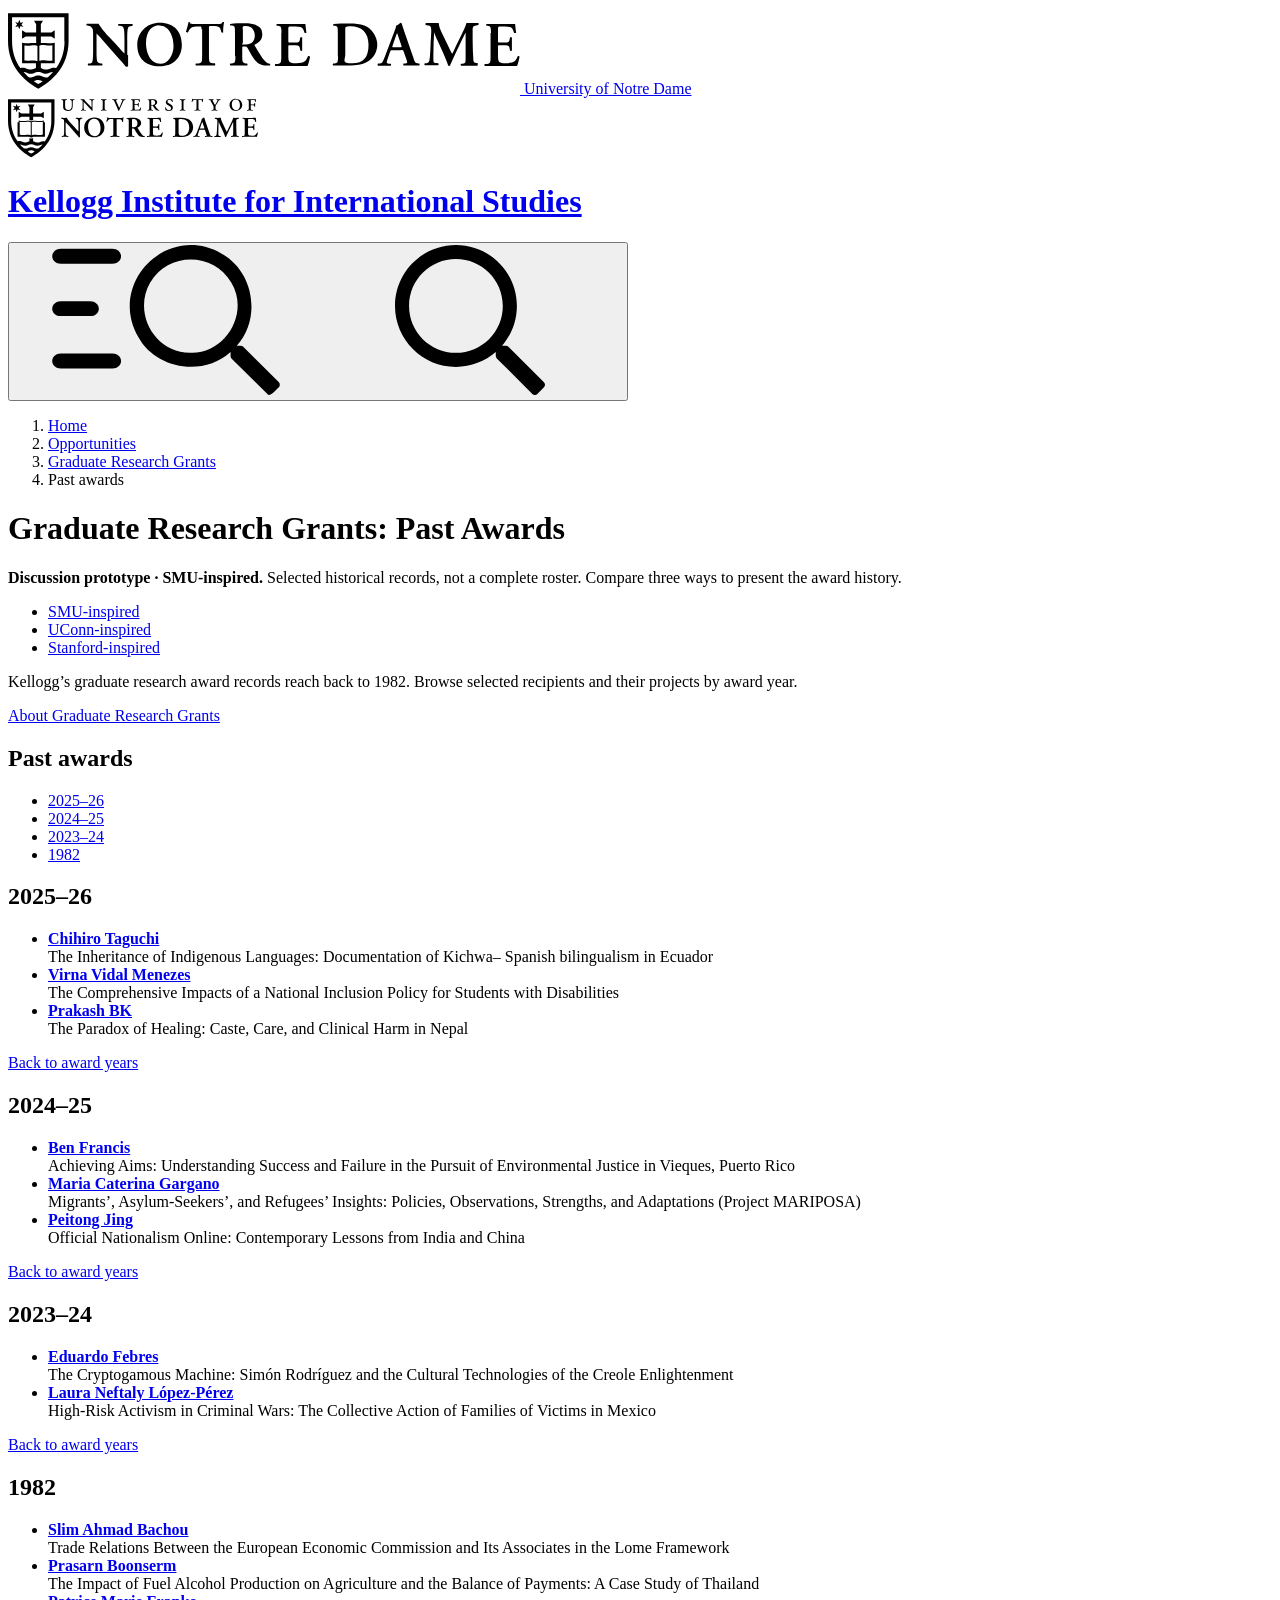
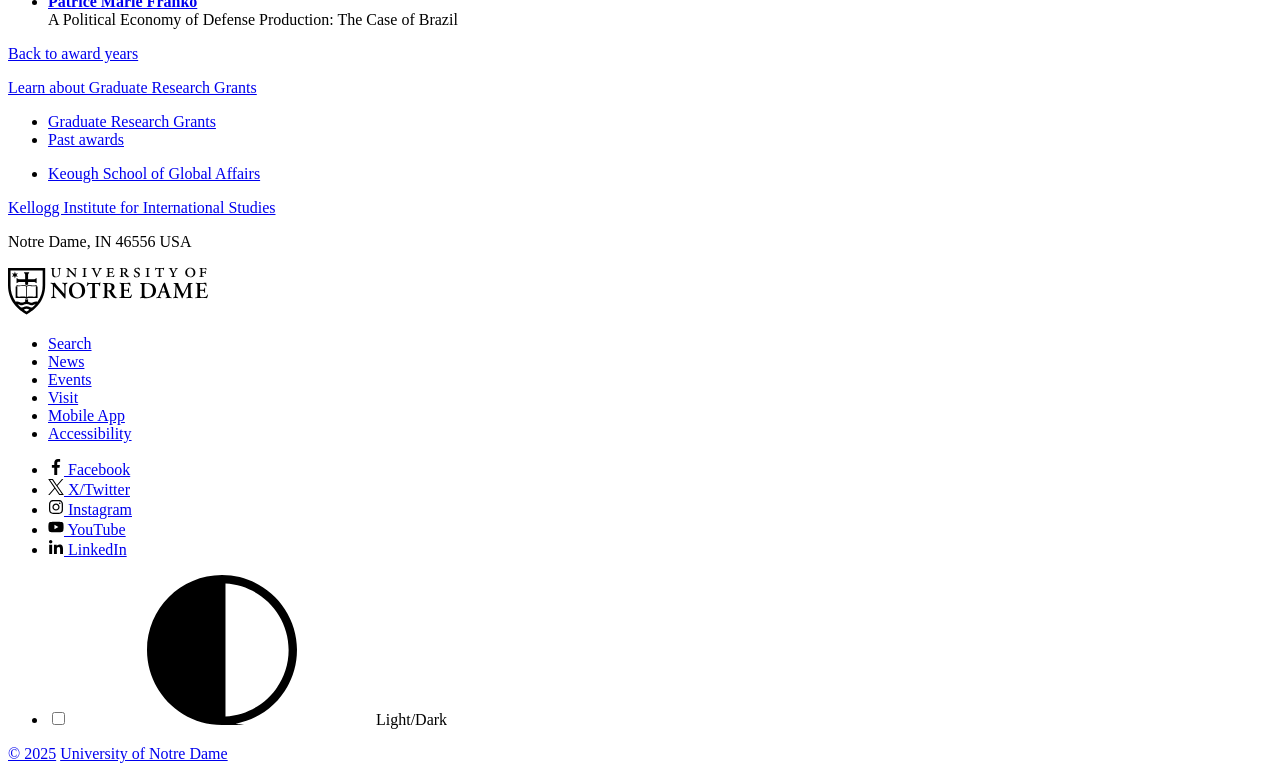
==== commit cbf5b581: "Show three distinct Kellogg award-history approaches" ====
--- a/kellogg-grant-history/index.html
+++ b/kellogg-grant-history/index.html
@@ -1,7 +1,7 @@
 <!doctype html>
 <html lang="en"><head><meta charset="utf-8"><meta name="viewport" content="width=device-width,initial-scale=1">
 <meta name="robots" content="noindex,nofollow"><meta name="description" content="Discussion prototype: explore selected Kellogg graduate research awards, their recipients, and projects, from recent years back to 1982.">
-<title>Graduate Research Grants: Past Awards | Kellogg Institute</title>
+<title>Year-by-year award list | Graduate Research Grants | Kellogg Institute</title>
 <link rel="stylesheet" href="https://conductor.nd.edu/stylesheets/themes/ndt/4.0/ndt.css">
 <link rel="icon" href="https://static.nd.edu/favicon.ico"><link rel="icon" href="https://static.nd.edu/images/monogram/monogram.svg" type="image/svg+xml"><link rel="apple-touch-icon" href="https://static.nd.edu/images/webclips/default/webclip-180.png">
 </head><body>
@@ -427,7 +427,7 @@
     </g>
   </g></symbol>
 </svg>
-<!-- NDT4 provenance: R122; official assets and components, no custom CSS. -->
+<!-- NDT4 provenance: R123 (updates R122); official assets and components, no custom CSS. -->
 <div id="wrapper" class="wrapper nav-top--false"><header id="header" class="site-header">
   <a class="header-mark-mobile" href="https://www.nd.edu/" title="University of Notre Dame">
     <svg width="512" height="86" aria-hidden="true" alt="University of Notre Dame"><use xlink:href="#mobile-mark"></use></svg>
@@ -486,16 +486,8 @@
 <div class="page-header"><nav aria-label="Breadcrumbs" class="breadcrumbs"><ol>
 <li><a href="https://kellogg.nd.edu/">Home</a></li><li><a href="https://kellogg.nd.edu/opportunities">Opportunities</a></li><li><a href="https://kellogg.nd.edu/opportunities/graduate-students/kellogg-institute-graduate-research-grants">Graduate Research Grants</a></li><li aria-current="page">Past awards</li></ol></nav>
 <div class="page-title-wrapper"><h1 class="page-title page-title--sm">Graduate Research Grants: Past Awards</h1></div></div>
-<div class="page-primary">
-<div class="notice notice--primary"><div class="notice-content"><p class="mb-0"><strong>Discussion prototype.</strong> Selected historical records, not a complete award list. Project descriptions are excerpts from existing records.</p></div></div>
-<p>Kellogg’s graduate research awards have supported projects recorded as far back as 1982. Explore the people and questions behind that support—from language and education to justice and political life.</p>
-<p><a href="https://kellogg.nd.edu/opportunities/graduate-students/kellogg-institute-graduate-research-grants">About Graduate Research Grants</a></p>
-<h2 id="awards">Explore past awards</h2><p>This preview brings selected recent awards and records from 1982 together on one page.</p>
-<nav id="nav-anchor" class="nav-anchor" aria-label="Award years"><ul><li><a href="#year-2025">2025–26</a></li><li><a href="#year-2024">2024–25</a></li><li><a href="#year-2023">2023–24</a></li><li><a href="#year-1982">1982</a></li></ul></nav>
-<section id="year-2025" aria-labelledby="heading-2025"><h2 id="heading-2025">2025–26</h2><article aria-labelledby="award-78500"><h3 id="award-78500">The Inheritance of Indigenous Languages: Documentation of Kichwa– Spanish bilingualism in Ecuador</h3><p><a href="https://kellogg.nd.edu/chihiro-taguchi">Chihiro Taguchi</a></p><p>This project investigates how Kichwa, an indigenous language of Ecuador, is maintained or lost amid increasing Spanish dominance. It asks how Kichwa is transmitted across generations and how linguistic, social, and institutional factors shape language use within communities. Integrating language documentation and bilingual acquisition research, the study situates children’s bilingual development within broader issues of democracy, education, and human rights. Fieldwork in Kichwa-speaking regions will involve recording and analyzing child–caregiver interactions and bilingual speech tasks, supplemented by ethnographic interviews with families and educators.</p></article><article aria-labelledby="award-78501"><h3 id="award-78501">The Comprehensive Impacts of a National Inclusion Policy for Students with Disabilities</h3><p><a href="https://kellogg.nd.edu/virna-vidal-menezes">Virna Vidal Menezes</a></p><p>People with disabilities, while representing a large share of the world&#x27;s population, lag in all labor market metrics. Such disadvantages start early in life: students with disabilities aged 6-17 have 2 percentage points lower attendance rates, and 7 percentage points lower high school completion rates by the age of 25. Many countries have adopted inclusion policies to improve educational outcomes for students with disabilities.</p></article><article aria-labelledby="award-78617"><h3 id="award-78617">The Paradox of Healing: Caste, Care, and Clinical Harm in Nepal</h3><p><a href="https://kellogg.nd.edu/prakash-bk">Prakash BK</a></p><p>Can spaces designed for healing simultaneously reproduce the very social hierarchies that generate suffering? Drawing on twelve months of critical ethnography at the Mental Hospital in Lagankhel, Kathmandu, Nepal, this study examines how caste—a historically entrenched hierarchy— becomes embedded in clinical practice, shaping institutional organization, clinical encounters, and the lived experience of Dalit patients.</p></article><p><a href="#awards">Back to award years</a></p></section><hr><section id="year-2024" aria-labelledby="heading-2024"><h2 id="heading-2024">2024–25</h2><article aria-labelledby="award-77513"><h3 id="award-77513">Achieving Aims: Understanding Success and Failure in the Pursuit of Environmental Justice in Vieques, Puerto Rico</h3><p><a href="https://kellogg.nd.edu/ben-francis">Ben Francis</a></p><p>In the pursuit of environmental justice it is important to understand how communities and social movements are able to achieve success in pursuing their aims. The island of Vieques in Puerto Rico has had cause to consider these paths to success or failure given the prevailing environmental impact and ongoing cleanup mission associated with the United States Navy’s decades long occupation of the island. This occupation came to an end in 2003, following a successful campaign of resistance by Vieques residents.</p></article><article aria-labelledby="award-77514"><h3 id="award-77514">Migrants’, Asylum-Seekers’, and Refugees’ Insights: Policies, Observations, Strengths, and Adaptations (Project MARIPOSA)</h3><p><a href="https://kellogg.nd.edu/maria-caterina-gargano">Maria Caterina Gargano</a></p><p>U.S. prevention through deterrence (PTD) policies increase the prevalence, danger, and duration of migration through Mexico; yet the relationships between migrants’ lived experiences of such policies and their mental health remains unstudied in the psychological literature. The study will consist of 150 surveys and interviews with Spanish-speaking migrants living in Tijuana, México.</p></article><article aria-labelledby="award-77515"><h3 id="award-77515">Official Nationalism Online: Contemporary Lessons from India and China</h3><p><a href="https://kellogg.nd.edu/peitong-jing">Peitong Jing</a></p><p>Political leaders in democracies and dictatorships use nationalism to build bases of support. How – and why – do leaders use online platforms to promote nationalistic claims? How do nationalistic claims affect political support for leaders with authoritarian tendencies? Many scholars emphasize nationalism’s power to exclude outsiders, coerce subjects, or demonize opponents. In contrast, I theorize nationalism as a strategy of co-optation. I test my theory by comparing official nationalism India and China.</p></article><p><a href="#awards">Back to award years</a></p></section><hr><section id="year-2023" aria-labelledby="heading-2023"><h2 id="heading-2023">2023–24</h2><article aria-labelledby="award-76690"><h3 id="award-76690">The Cryptogamous Machine: Simón Rodríguez and the Cultural Technologies of the Creole Enlightenment</h3><p><a href="https://kellogg.nd.edu/eduardo-febres">Eduardo Febres</a></p><p>This project examines the work of Simón Rodríguez (1769-1854), focusing on how his aesthetic and technical experimentation with print media engaged with racial differences and challenged nation-state formation in early 19th century Latin America. The dissertation argues that Rodriguez merged printed text, images, and vocal and bodily expression to expand the public sphere, responding to the communicative practices of marginalized indigenous and Afro-descendant communities.</p></article><article aria-labelledby="award-76815"><h3 id="award-76815">High-Risk Activism in Criminal Wars: The Collective Action of Families of Victims in Mexico</h3><p><a href="https://kellogg.nd.edu/laura-neftaly-lópez-pérez">Laura Neftaly López-Pérez</a></p><p>One of the most surprising yet overlooked facts about victim’s responses in cases of widespread human rights violations is that it is predominantly families of disappeared persons who engage in collective action to demand justice, and tend to remain mobilized for longer periods. Why does high-risk mobilization vary depending on the type of victimization? Why do some stay mobilized even after locating their relatives? My research analyzes both uncertainty and solidarity as causal explanations of variation in the duration of mobilization of families of victims.</p></article><p><a href="#awards">Back to award years</a></p></section><hr><section id="year-1982" aria-labelledby="heading-1982"><h2 id="heading-1982">1982</h2><p>From the earliest year in our award records.</p><article aria-labelledby="award-58080"><h3 id="award-58080">Trade Relations Between the European Economic Commission and Its Associates in the Lome Framework</h3><p><a href="https://kellogg.nd.edu/people/slim-ahmad-bachou">Slim Ahmad Bachou</a></p></article><article aria-labelledby="award-58092"><h3 id="award-58092">The Impact of Fuel Alcohol Production on Agriculture and the Balance of Payments: A Case Study of Thailand</h3><p><a href="https://kellogg.nd.edu/people/prasarn-boonserm">Prasarn Boonserm</a></p></article><article aria-labelledby="award-58131"><h3 id="award-58131">A Political Economy of Defense Production: The Case of Brazil</h3><p><a href="https://kellogg.nd.edu/people/patrice-marie-franko">Patrice Marie Franko</a></p></article><p><a href="#awards">Back to award years</a></p></section><hr>
-<p>Interested in support for your own research? <a href="https://kellogg.nd.edu/opportunities/graduate-students/kellogg-institute-graduate-research-grants">Explore the Graduate Research Grants program</a>.</p>
-</div>
-<div class="page-sidebar"><nav class="nav-site nav-site--section" aria-label="Graduate Research Grants"><div id="nav_sub"><ul class="nav-level-1 depth_1"><li class="first"><a href="https://kellogg.nd.edu/opportunities/graduate-students/kellogg-institute-graduate-research-grants">Graduate Research Grants</a></li><li class="active last"><a class="current" aria-current="page" href="./">Past awards</a></li></ul></div></nav></div>
+<div class="page-primary"><div class="notice notice--primary"><div class="notice-content"><p class="mb-0"><strong>Discussion prototype · SMU-inspired.</strong> Selected historical records, not a complete roster. Compare three ways to present the award history.</p></div></div><nav aria-label="Compare award-history alternatives"><ul class="list--inline"><li><a href="index.html" aria-current="page">SMU-inspired</a></li><li><a href="uconn.html">UConn-inspired</a></li><li><a href="stanford.html">Stanford-inspired</a></li></ul></nav><p>Kellogg’s graduate research award records reach back to 1982. Browse selected recipients and their projects by award year.</p><p><a href="https://kellogg.nd.edu/opportunities/graduate-students/kellogg-institute-graduate-research-grants">About Graduate Research Grants</a></p><h2 id="awards">Past awards</h2><nav id="nav-anchor" class="nav-anchor" aria-label="Award years"><ul><li><a href="#year-2025">2025–26</a></li><li><a href="#year-2024">2024–25</a></li><li><a href="#year-2023">2023–24</a></li><li><a href="#year-1982">1982</a></li></ul></nav><section id="year-2025" aria-labelledby="heading-2025"><h2 id="heading-2025">2025–26</h2><ul class="list--unstyled"><li class="mbe-2"><strong><a href="https://kellogg.nd.edu/chihiro-taguchi">Chihiro Taguchi</a></strong><br>The Inheritance of Indigenous Languages: Documentation of Kichwa– Spanish bilingualism in Ecuador</li><li class="mbe-2"><strong><a href="https://kellogg.nd.edu/virna-vidal-menezes">Virna Vidal Menezes</a></strong><br>The Comprehensive Impacts of a National Inclusion Policy for Students with Disabilities</li><li class="mbe-2"><strong><a href="https://kellogg.nd.edu/prakash-bk">Prakash BK</a></strong><br>The Paradox of Healing: Caste, Care, and Clinical Harm in Nepal</li></ul><p><a href="#awards">Back to award years</a></p></section><section id="year-2024" aria-labelledby="heading-2024"><h2 id="heading-2024">2024–25</h2><ul class="list--unstyled"><li class="mbe-2"><strong><a href="https://kellogg.nd.edu/ben-francis">Ben Francis</a></strong><br>Achieving Aims: Understanding Success and Failure in the Pursuit of Environmental Justice in Vieques, Puerto Rico</li><li class="mbe-2"><strong><a href="https://kellogg.nd.edu/maria-caterina-gargano">Maria Caterina Gargano</a></strong><br>Migrants’, Asylum-Seekers’, and Refugees’ Insights: Policies, Observations, Strengths, and Adaptations (Project MARIPOSA)</li><li class="mbe-2"><strong><a href="https://kellogg.nd.edu/peitong-jing">Peitong Jing</a></strong><br>Official Nationalism Online: Contemporary Lessons from India and China</li></ul><p><a href="#awards">Back to award years</a></p></section><section id="year-2023" aria-labelledby="heading-2023"><h2 id="heading-2023">2023–24</h2><ul class="list--unstyled"><li class="mbe-2"><strong><a href="https://kellogg.nd.edu/eduardo-febres">Eduardo Febres</a></strong><br>The Cryptogamous Machine: Simón Rodríguez and the Cultural Technologies of the Creole Enlightenment</li><li class="mbe-2"><strong><a href="https://kellogg.nd.edu/laura-neftaly-lópez-pérez">Laura Neftaly López-Pérez</a></strong><br>High-Risk Activism in Criminal Wars: The Collective Action of Families of Victims in Mexico</li></ul><p><a href="#awards">Back to award years</a></p></section><section id="year-1982" aria-labelledby="heading-1982"><h2 id="heading-1982">1982</h2><ul class="list--unstyled"><li class="mbe-2"><strong><a href="https://kellogg.nd.edu/people/slim-ahmad-bachou">Slim Ahmad Bachou</a></strong><br>Trade Relations Between the European Economic Commission and Its Associates in the Lome Framework</li><li class="mbe-2"><strong><a href="https://kellogg.nd.edu/people/prasarn-boonserm">Prasarn Boonserm</a></strong><br>The Impact of Fuel Alcohol Production on Agriculture and the Balance of Payments: A Case Study of Thailand</li><li class="mbe-2"><strong><a href="https://kellogg.nd.edu/people/patrice-marie-franko">Patrice Marie Franko</a></strong><br>A Political Economy of Defense Production: The Case of Brazil</li></ul><p><a href="#awards">Back to award years</a></p></section><p><a href="https://kellogg.nd.edu/opportunities/graduate-students/kellogg-institute-graduate-research-grants">Learn about Graduate Research Grants</a></p></div>
+<div class="page-sidebar"><nav class="nav-site nav-site--section" aria-label="Graduate Research Grants"><div id="nav_sub"><ul class="nav-level-1 depth_1"><li class="first"><a href="https://kellogg.nd.edu/opportunities/graduate-students/kellogg-institute-graduate-research-grants">Graduate Research Grants</a></li><li class="active last"><a class="current" aria-current="page" href="index.html">Past awards</a></li></ul></div></nav></div>
 </main><footer class="site-footer" id="footer">
     <div class="footer-org" typeof="Organization" resource="#siteorg">
       <meta property="parentOrganization" resource="#parentorg" content="University of Notre Dame">
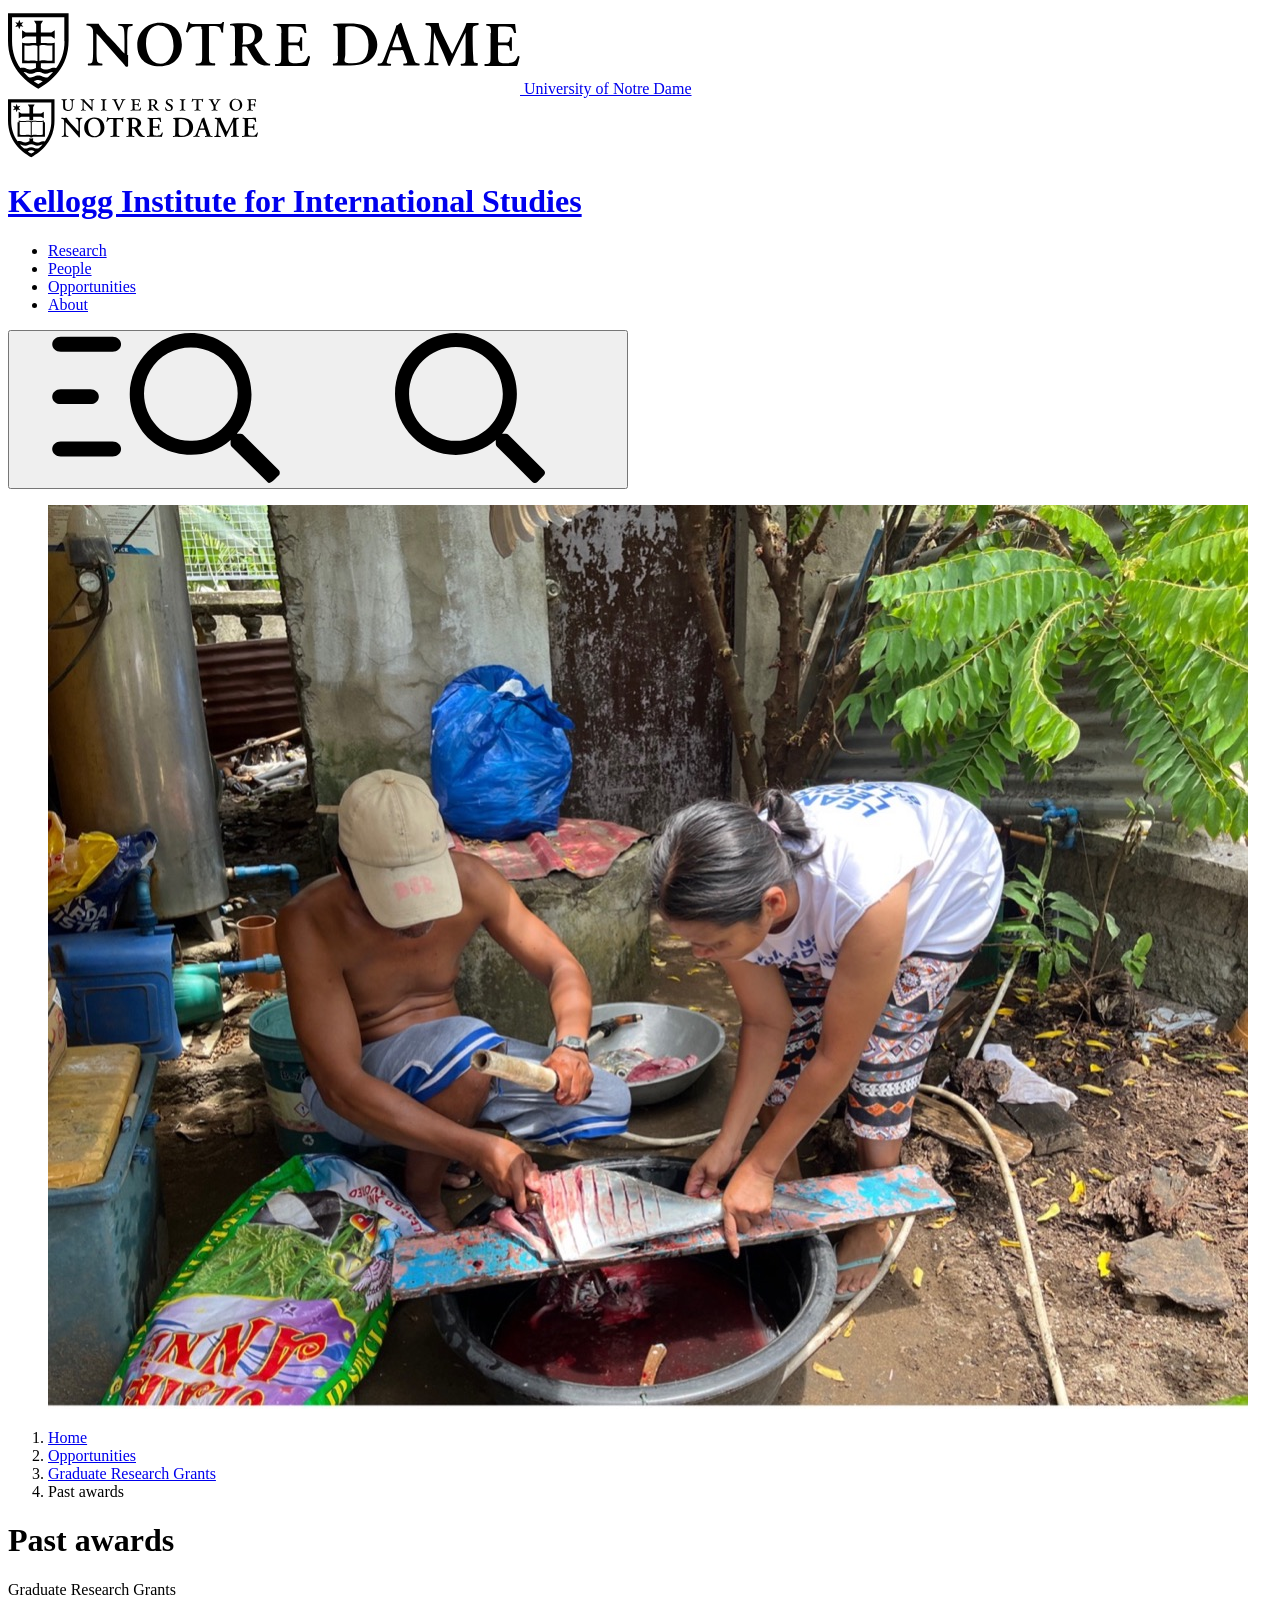
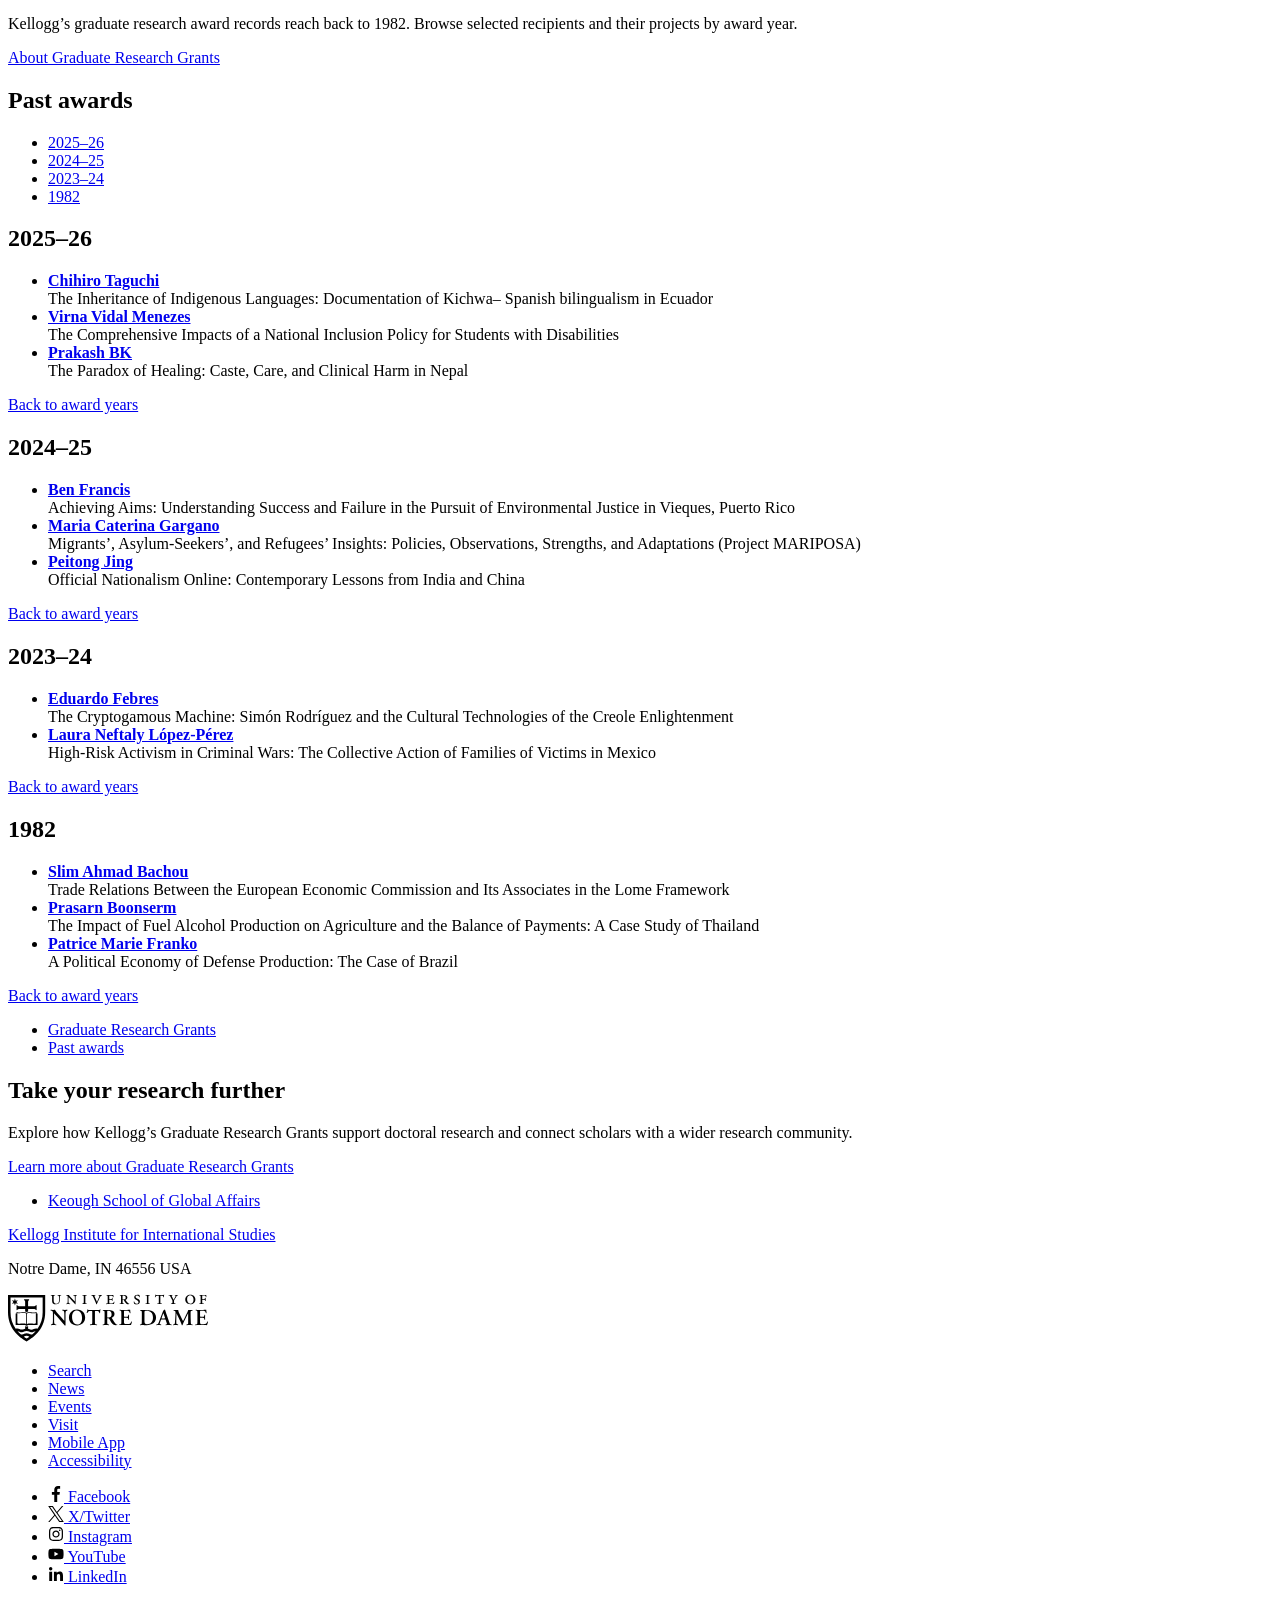
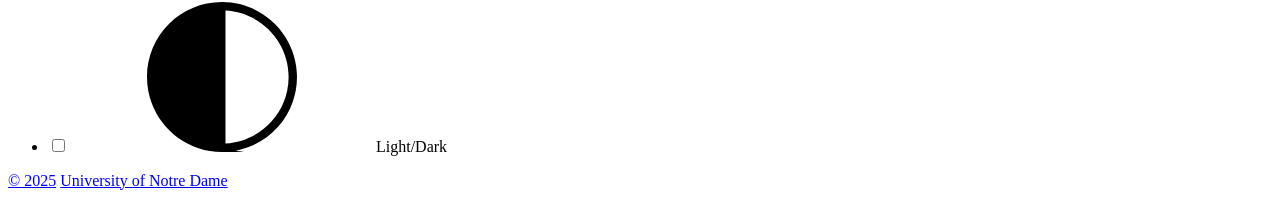
==== commit aab39b6d: "Refine Kellogg award pages with photography, navigation and closing banner" ====
--- a/kellogg-grant-history/index.html
+++ b/kellogg-grant-history/index.html
@@ -1,7 +1,7 @@
 <!doctype html>
 <html lang="en"><head><meta charset="utf-8"><meta name="viewport" content="width=device-width,initial-scale=1">
-<meta name="robots" content="noindex,nofollow"><meta name="description" content="Discussion prototype: explore selected Kellogg graduate research awards, their recipients, and projects, from recent years back to 1982.">
-<title>Year-by-year award list | Graduate Research Grants | Kellogg Institute</title>
+<meta name="robots" content="noindex,nofollow"><meta name="description" content="Explore Kellogg graduate research awards, recipients, and projects, with selected records from recent years and 1982.">
+<title>Past Awards | Graduate Research Grants | Kellogg Institute</title>
 <link rel="stylesheet" href="https://conductor.nd.edu/stylesheets/themes/ndt/4.0/ndt.css">
 <link rel="icon" href="https://static.nd.edu/favicon.ico"><link rel="icon" href="https://static.nd.edu/images/monogram/monogram.svg" type="image/svg+xml"><link rel="apple-touch-icon" href="https://static.nd.edu/images/webclips/default/webclip-180.png">
 </head><body>
@@ -427,7 +427,7 @@
     </g>
   </g></symbol>
 </svg>
-<!-- NDT4 provenance: R123 (updates R122); official assets and components, no custom CSS. -->
+<!-- NDT4 provenance: R124; official assets and components, no custom CSS. -->
 <div id="wrapper" class="wrapper nav-top--false"><header id="header" class="site-header">
   <a class="header-mark-mobile" href="https://www.nd.edu/" title="University of Notre Dame">
     <svg width="512" height="86" aria-hidden="true" alt="University of Notre Dame"><use xlink:href="#mobile-mark"></use></svg>
@@ -440,7 +440,7 @@
         <h1 id="site-title" class="site-title "><a href="https://kellogg.nd.edu/" accesskey="1" title="Homepage shortcut key = 1">Kellogg Institute for International Studies</a></h1>
       </div>
     </div>
-    <div class="header-nav">
+    <div class="header-nav"><nav id="nav-primary" class="nav-primary" aria-label="Primary"><div id="primary"><ul><li><a href="https://kellogg.nd.edu/research">Research</a></li><li><a href="https://kellogg.nd.edu/people">People</a></li><li><a href="https://kellogg.nd.edu/opportunities">Opportunities</a></li><li><a href="https://kellogg.nd.edu/about-kellogg-institute">About</a></li></ul></div></nav>
   <div class="header-util">
     <div class="header-nav-toggle">
       <button class="btn--action global-menu-toggle" aria-label="Open global menu and search" aria-controls="global-menu" aria-haspopup="dialog">
@@ -483,12 +483,11 @@
   </div>
 </dialog>
 <main id="content" class="site-content">
-<div class="page-header"><nav aria-label="Breadcrumbs" class="breadcrumbs"><ol>
-<li><a href="https://kellogg.nd.edu/">Home</a></li><li><a href="https://kellogg.nd.edu/opportunities">Opportunities</a></li><li><a href="https://kellogg.nd.edu/opportunities/graduate-students/kellogg-institute-graduate-research-grants">Graduate Research Grants</a></li><li aria-current="page">Past awards</li></ol></nav>
-<div class="page-title-wrapper"><h1 class="page-title page-title--sm">Graduate Research Grants: Past Awards</h1></div></div>
-<div class="page-primary"><div class="notice notice--primary"><div class="notice-content"><p class="mb-0"><strong>Discussion prototype · SMU-inspired.</strong> Selected historical records, not a complete roster. Compare three ways to present the award history.</p></div></div><nav aria-label="Compare award-history alternatives"><ul class="list--inline"><li><a href="index.html" aria-current="page">SMU-inspired</a></li><li><a href="uconn.html">UConn-inspired</a></li><li><a href="stanford.html">Stanford-inspired</a></li></ul></nav><p>Kellogg’s graduate research award records reach back to 1982. Browse selected recipients and their projects by award year.</p><p><a href="https://kellogg.nd.edu/opportunities/graduate-students/kellogg-institute-graduate-research-grants">About Graduate Research Grants</a></p><h2 id="awards">Past awards</h2><nav id="nav-anchor" class="nav-anchor" aria-label="Award years"><ul><li><a href="#year-2025">2025–26</a></li><li><a href="#year-2024">2024–25</a></li><li><a href="#year-2023">2023–24</a></li><li><a href="#year-1982">1982</a></li></ul></nav><section id="year-2025" aria-labelledby="heading-2025"><h2 id="heading-2025">2025–26</h2><ul class="list--unstyled"><li class="mbe-2"><strong><a href="https://kellogg.nd.edu/chihiro-taguchi">Chihiro Taguchi</a></strong><br>The Inheritance of Indigenous Languages: Documentation of Kichwa– Spanish bilingualism in Ecuador</li><li class="mbe-2"><strong><a href="https://kellogg.nd.edu/virna-vidal-menezes">Virna Vidal Menezes</a></strong><br>The Comprehensive Impacts of a National Inclusion Policy for Students with Disabilities</li><li class="mbe-2"><strong><a href="https://kellogg.nd.edu/prakash-bk">Prakash BK</a></strong><br>The Paradox of Healing: Caste, Care, and Clinical Harm in Nepal</li></ul><p><a href="#awards">Back to award years</a></p></section><section id="year-2024" aria-labelledby="heading-2024"><h2 id="heading-2024">2024–25</h2><ul class="list--unstyled"><li class="mbe-2"><strong><a href="https://kellogg.nd.edu/ben-francis">Ben Francis</a></strong><br>Achieving Aims: Understanding Success and Failure in the Pursuit of Environmental Justice in Vieques, Puerto Rico</li><li class="mbe-2"><strong><a href="https://kellogg.nd.edu/maria-caterina-gargano">Maria Caterina Gargano</a></strong><br>Migrants’, Asylum-Seekers’, and Refugees’ Insights: Policies, Observations, Strengths, and Adaptations (Project MARIPOSA)</li><li class="mbe-2"><strong><a href="https://kellogg.nd.edu/peitong-jing">Peitong Jing</a></strong><br>Official Nationalism Online: Contemporary Lessons from India and China</li></ul><p><a href="#awards">Back to award years</a></p></section><section id="year-2023" aria-labelledby="heading-2023"><h2 id="heading-2023">2023–24</h2><ul class="list--unstyled"><li class="mbe-2"><strong><a href="https://kellogg.nd.edu/eduardo-febres">Eduardo Febres</a></strong><br>The Cryptogamous Machine: Simón Rodríguez and the Cultural Technologies of the Creole Enlightenment</li><li class="mbe-2"><strong><a href="https://kellogg.nd.edu/laura-neftaly-lópez-pérez">Laura Neftaly López-Pérez</a></strong><br>High-Risk Activism in Criminal Wars: The Collective Action of Families of Victims in Mexico</li></ul><p><a href="#awards">Back to award years</a></p></section><section id="year-1982" aria-labelledby="heading-1982"><h2 id="heading-1982">1982</h2><ul class="list--unstyled"><li class="mbe-2"><strong><a href="https://kellogg.nd.edu/people/slim-ahmad-bachou">Slim Ahmad Bachou</a></strong><br>Trade Relations Between the European Economic Commission and Its Associates in the Lome Framework</li><li class="mbe-2"><strong><a href="https://kellogg.nd.edu/people/prasarn-boonserm">Prasarn Boonserm</a></strong><br>The Impact of Fuel Alcohol Production on Agriculture and the Balance of Payments: A Case Study of Thailand</li><li class="mbe-2"><strong><a href="https://kellogg.nd.edu/people/patrice-marie-franko">Patrice Marie Franko</a></strong><br>A Political Economy of Defense Production: The Case of Brazil</li></ul><p><a href="#awards">Back to award years</a></p></section><p><a href="https://kellogg.nd.edu/opportunities/graduate-students/kellogg-institute-graduate-research-grants">Learn about Graduate Research Grants</a></p></div>
+<div class="page-header"><figure class="page-image"><img src="assets/field-research.jpg" width="1200" height="904" alt="A field researcher observes fish preparation alongside a local participant."></figure><div class="page-title-wrapper"><nav aria-label="Breadcrumbs" class="breadcrumbs"><ol>
+<li><a href="https://kellogg.nd.edu/">Home</a></li><li><a href="https://kellogg.nd.edu/opportunities">Opportunities</a></li><li><a href="https://kellogg.nd.edu/opportunities/graduate-students/kellogg-institute-graduate-research-grants">Graduate Research Grants</a></li><li aria-current="page">Past awards</li></ol></nav><h1 class="page-title page-title--sm">Past awards</h1><p class="page-lede">Graduate Research Grants</p></div></div>
+<div class="page-primary"><p>Kellogg’s graduate research award records reach back to 1982. Browse selected recipients and their projects by award year.</p><p><a href="https://kellogg.nd.edu/opportunities/graduate-students/kellogg-institute-graduate-research-grants">About Graduate Research Grants</a></p><h2 id="awards">Past awards</h2><nav id="nav-anchor" class="nav-anchor" aria-label="Award years"><ul><li><a href="#year-2025">2025–26</a></li><li><a href="#year-2024">2024–25</a></li><li><a href="#year-2023">2023–24</a></li><li><a href="#year-1982">1982</a></li></ul></nav><section id="year-2025" aria-labelledby="heading-2025"><h2 id="heading-2025">2025–26</h2><ul class="list--unstyled"><li class="mbe-2"><strong><a href="https://kellogg.nd.edu/chihiro-taguchi">Chihiro Taguchi</a></strong><br>The Inheritance of Indigenous Languages: Documentation of Kichwa– Spanish bilingualism in Ecuador</li><li class="mbe-2"><strong><a href="https://kellogg.nd.edu/virna-vidal-menezes">Virna Vidal Menezes</a></strong><br>The Comprehensive Impacts of a National Inclusion Policy for Students with Disabilities</li><li class="mbe-2"><strong><a href="https://kellogg.nd.edu/prakash-bk">Prakash BK</a></strong><br>The Paradox of Healing: Caste, Care, and Clinical Harm in Nepal</li></ul><p><a href="#awards">Back to award years</a></p></section><section id="year-2024" aria-labelledby="heading-2024"><h2 id="heading-2024">2024–25</h2><ul class="list--unstyled"><li class="mbe-2"><strong><a href="https://kellogg.nd.edu/ben-francis">Ben Francis</a></strong><br>Achieving Aims: Understanding Success and Failure in the Pursuit of Environmental Justice in Vieques, Puerto Rico</li><li class="mbe-2"><strong><a href="https://kellogg.nd.edu/maria-caterina-gargano">Maria Caterina Gargano</a></strong><br>Migrants’, Asylum-Seekers’, and Refugees’ Insights: Policies, Observations, Strengths, and Adaptations (Project MARIPOSA)</li><li class="mbe-2"><strong><a href="https://kellogg.nd.edu/peitong-jing">Peitong Jing</a></strong><br>Official Nationalism Online: Contemporary Lessons from India and China</li></ul><p><a href="#awards">Back to award years</a></p></section><section id="year-2023" aria-labelledby="heading-2023"><h2 id="heading-2023">2023–24</h2><ul class="list--unstyled"><li class="mbe-2"><strong><a href="https://kellogg.nd.edu/eduardo-febres">Eduardo Febres</a></strong><br>The Cryptogamous Machine: Simón Rodríguez and the Cultural Technologies of the Creole Enlightenment</li><li class="mbe-2"><strong><a href="https://kellogg.nd.edu/laura-neftaly-lópez-pérez">Laura Neftaly López-Pérez</a></strong><br>High-Risk Activism in Criminal Wars: The Collective Action of Families of Victims in Mexico</li></ul><p><a href="#awards">Back to award years</a></p></section><section id="year-1982" aria-labelledby="heading-1982"><h2 id="heading-1982">1982</h2><ul class="list--unstyled"><li class="mbe-2"><strong><a href="https://kellogg.nd.edu/people/slim-ahmad-bachou">Slim Ahmad Bachou</a></strong><br>Trade Relations Between the European Economic Commission and Its Associates in the Lome Framework</li><li class="mbe-2"><strong><a href="https://kellogg.nd.edu/people/prasarn-boonserm">Prasarn Boonserm</a></strong><br>The Impact of Fuel Alcohol Production on Agriculture and the Balance of Payments: A Case Study of Thailand</li><li class="mbe-2"><strong><a href="https://kellogg.nd.edu/people/patrice-marie-franko">Patrice Marie Franko</a></strong><br>A Political Economy of Defense Production: The Case of Brazil</li></ul><p><a href="#awards">Back to award years</a></p></section></div>
 <div class="page-sidebar"><nav class="nav-site nav-site--section" aria-label="Graduate Research Grants"><div id="nav_sub"><ul class="nav-level-1 depth_1"><li class="first"><a href="https://kellogg.nd.edu/opportunities/graduate-students/kellogg-institute-graduate-research-grants">Graduate Research Grants</a></li><li class="active last"><a class="current" aria-current="page" href="index.html">Past awards</a></li></ul></div></nav></div>
-</main><footer class="site-footer" id="footer">
+<div class="page-secondary full-width"><section class="section col--lg bg--brand-blue bg--full-bleed"><div class="section-content"><h2 class="section-title">Take your research further</h2><p>Explore how Kellogg’s Graduate Research Grants support doctoral research and connect scholars with a wider research community.</p><p><a class="btn" href="https://kellogg.nd.edu/opportunities/graduate-students/kellogg-institute-graduate-research-grants">Learn more about Graduate Research Grants</a></p></div></section></div></main><footer class="site-footer" id="footer">
     <div class="footer-org" typeof="Organization" resource="#siteorg">
       <meta property="parentOrganization" resource="#parentorg" content="University of Notre Dame">
       <ul class="footer-breadcrumbs list-unstyled">
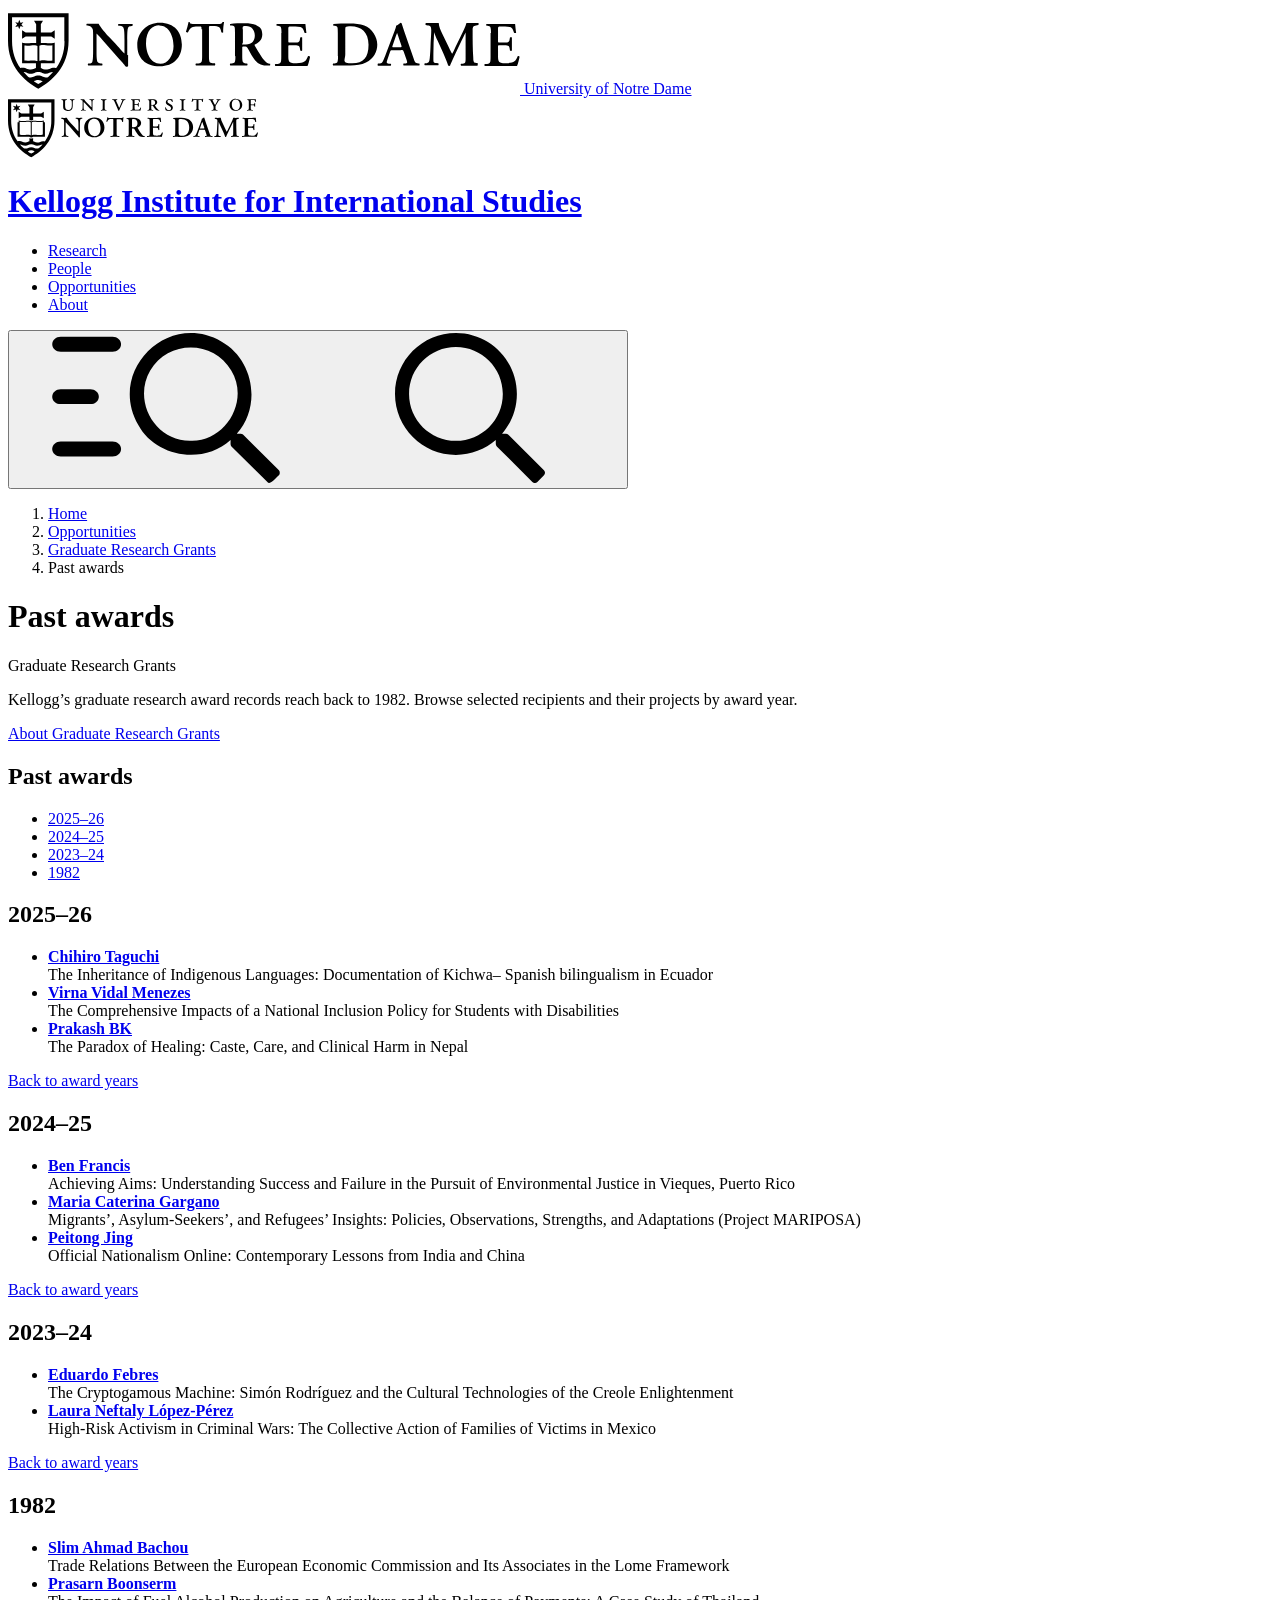
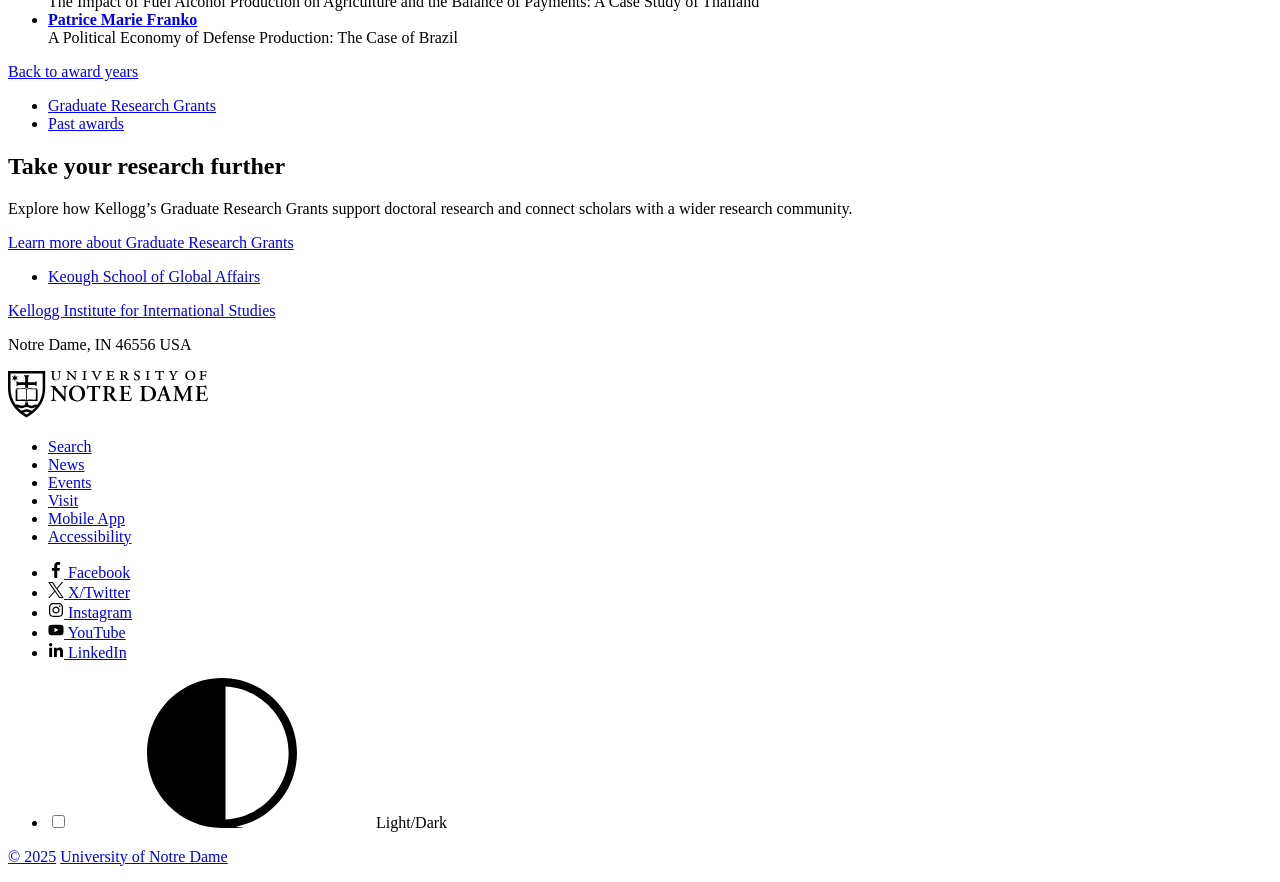
==== commit 3a722229: "Remove header photograph from all Kellogg award-history pages" ====
--- a/kellogg-grant-history/index.html
+++ b/kellogg-grant-history/index.html
@@ -483,7 +483,7 @@
   </div>
 </dialog>
 <main id="content" class="site-content">
-<div class="page-header"><figure class="page-image"><img src="assets/field-research.jpg" width="1200" height="904" alt="A field researcher observes fish preparation alongside a local participant."></figure><div class="page-title-wrapper"><nav aria-label="Breadcrumbs" class="breadcrumbs"><ol>
+<div class="page-header"><div class="page-title-wrapper"><nav aria-label="Breadcrumbs" class="breadcrumbs"><ol>
 <li><a href="https://kellogg.nd.edu/">Home</a></li><li><a href="https://kellogg.nd.edu/opportunities">Opportunities</a></li><li><a href="https://kellogg.nd.edu/opportunities/graduate-students/kellogg-institute-graduate-research-grants">Graduate Research Grants</a></li><li aria-current="page">Past awards</li></ol></nav><h1 class="page-title page-title--sm">Past awards</h1><p class="page-lede">Graduate Research Grants</p></div></div>
 <div class="page-primary"><p>Kellogg’s graduate research award records reach back to 1982. Browse selected recipients and their projects by award year.</p><p><a href="https://kellogg.nd.edu/opportunities/graduate-students/kellogg-institute-graduate-research-grants">About Graduate Research Grants</a></p><h2 id="awards">Past awards</h2><nav id="nav-anchor" class="nav-anchor" aria-label="Award years"><ul><li><a href="#year-2025">2025–26</a></li><li><a href="#year-2024">2024–25</a></li><li><a href="#year-2023">2023–24</a></li><li><a href="#year-1982">1982</a></li></ul></nav><section id="year-2025" aria-labelledby="heading-2025"><h2 id="heading-2025">2025–26</h2><ul class="list--unstyled"><li class="mbe-2"><strong><a href="https://kellogg.nd.edu/chihiro-taguchi">Chihiro Taguchi</a></strong><br>The Inheritance of Indigenous Languages: Documentation of Kichwa– Spanish bilingualism in Ecuador</li><li class="mbe-2"><strong><a href="https://kellogg.nd.edu/virna-vidal-menezes">Virna Vidal Menezes</a></strong><br>The Comprehensive Impacts of a National Inclusion Policy for Students with Disabilities</li><li class="mbe-2"><strong><a href="https://kellogg.nd.edu/prakash-bk">Prakash BK</a></strong><br>The Paradox of Healing: Caste, Care, and Clinical Harm in Nepal</li></ul><p><a href="#awards">Back to award years</a></p></section><section id="year-2024" aria-labelledby="heading-2024"><h2 id="heading-2024">2024–25</h2><ul class="list--unstyled"><li class="mbe-2"><strong><a href="https://kellogg.nd.edu/ben-francis">Ben Francis</a></strong><br>Achieving Aims: Understanding Success and Failure in the Pursuit of Environmental Justice in Vieques, Puerto Rico</li><li class="mbe-2"><strong><a href="https://kellogg.nd.edu/maria-caterina-gargano">Maria Caterina Gargano</a></strong><br>Migrants’, Asylum-Seekers’, and Refugees’ Insights: Policies, Observations, Strengths, and Adaptations (Project MARIPOSA)</li><li class="mbe-2"><strong><a href="https://kellogg.nd.edu/peitong-jing">Peitong Jing</a></strong><br>Official Nationalism Online: Contemporary Lessons from India and China</li></ul><p><a href="#awards">Back to award years</a></p></section><section id="year-2023" aria-labelledby="heading-2023"><h2 id="heading-2023">2023–24</h2><ul class="list--unstyled"><li class="mbe-2"><strong><a href="https://kellogg.nd.edu/eduardo-febres">Eduardo Febres</a></strong><br>The Cryptogamous Machine: Simón Rodríguez and the Cultural Technologies of the Creole Enlightenment</li><li class="mbe-2"><strong><a href="https://kellogg.nd.edu/laura-neftaly-lópez-pérez">Laura Neftaly López-Pérez</a></strong><br>High-Risk Activism in Criminal Wars: The Collective Action of Families of Victims in Mexico</li></ul><p><a href="#awards">Back to award years</a></p></section><section id="year-1982" aria-labelledby="heading-1982"><h2 id="heading-1982">1982</h2><ul class="list--unstyled"><li class="mbe-2"><strong><a href="https://kellogg.nd.edu/people/slim-ahmad-bachou">Slim Ahmad Bachou</a></strong><br>Trade Relations Between the European Economic Commission and Its Associates in the Lome Framework</li><li class="mbe-2"><strong><a href="https://kellogg.nd.edu/people/prasarn-boonserm">Prasarn Boonserm</a></strong><br>The Impact of Fuel Alcohol Production on Agriculture and the Balance of Payments: A Case Study of Thailand</li><li class="mbe-2"><strong><a href="https://kellogg.nd.edu/people/patrice-marie-franko">Patrice Marie Franko</a></strong><br>A Political Economy of Defense Production: The Case of Brazil</li></ul><p><a href="#awards">Back to award years</a></p></section></div>
 <div class="page-sidebar"><nav class="nav-site nav-site--section" aria-label="Graduate Research Grants"><div id="nav_sub"><ul class="nav-level-1 depth_1"><li class="first"><a href="https://kellogg.nd.edu/opportunities/graduate-students/kellogg-institute-graduate-research-grants">Graduate Research Grants</a></li><li class="active last"><a class="current" aria-current="page" href="index.html">Past awards</a></li></ul></div></nav></div>
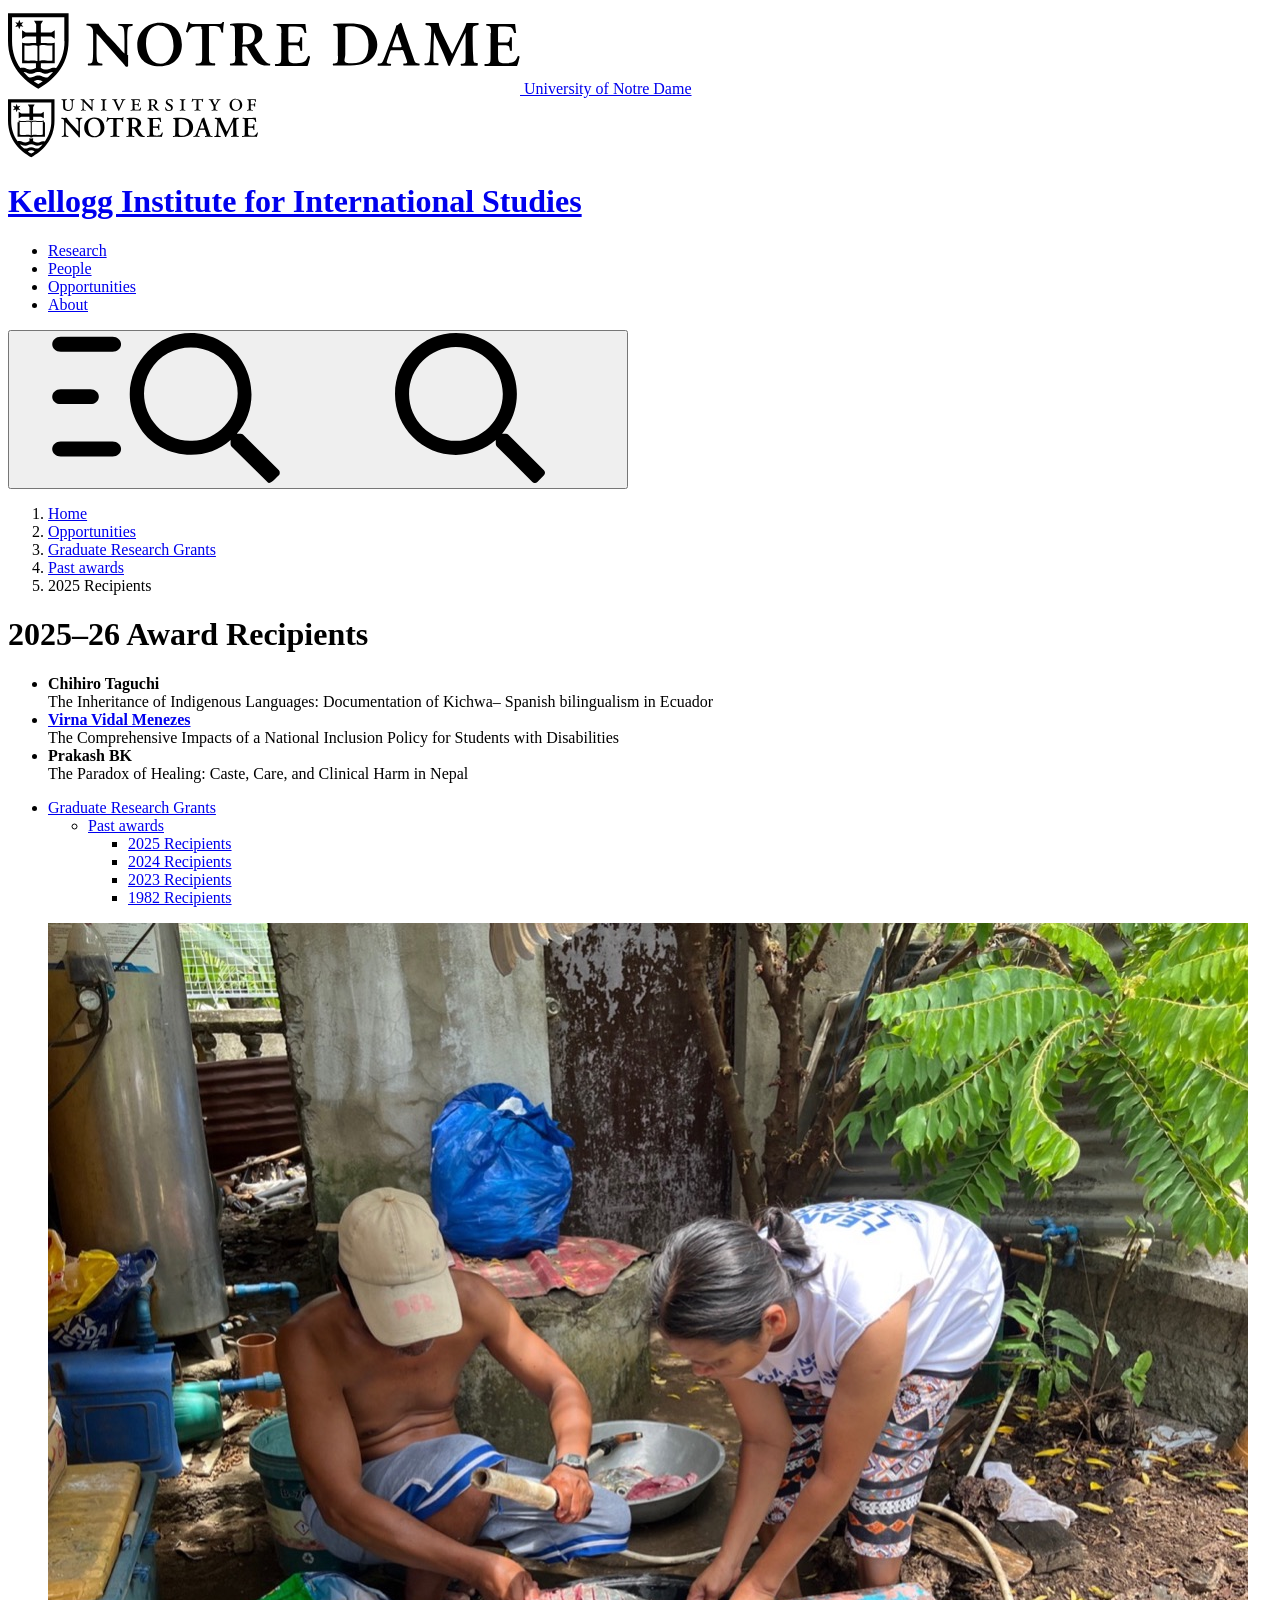
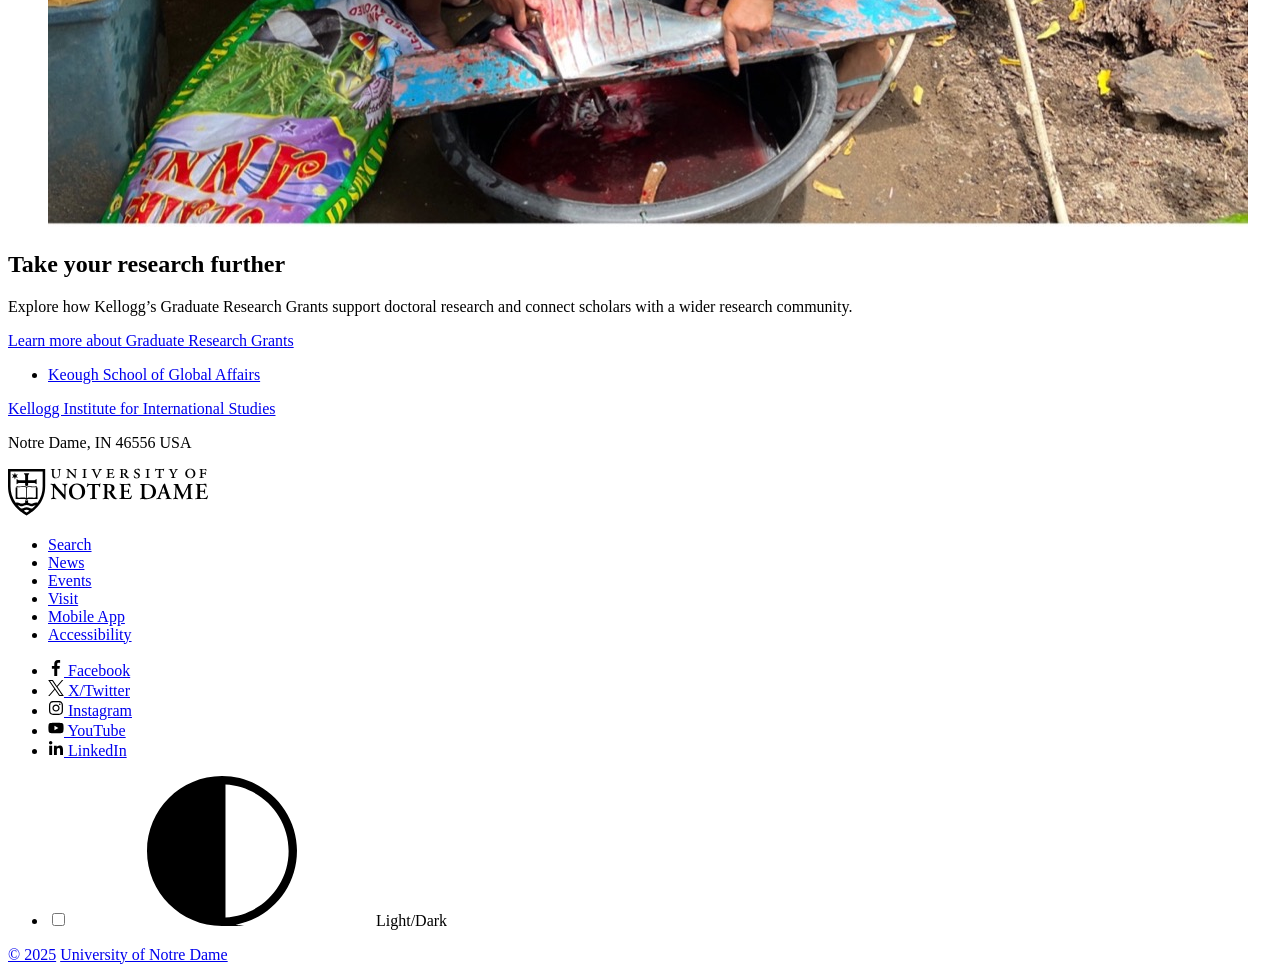
==== commit db8665d9: "Refine compact annual awards, selective profile links and warm-white image banners" ====
--- a/kellogg-grant-history/index.html
+++ b/kellogg-grant-history/index.html
@@ -1,7 +1,7 @@
 <!doctype html>
 <html lang="en"><head><meta charset="utf-8"><meta name="viewport" content="width=device-width,initial-scale=1">
 <meta name="robots" content="noindex,nofollow"><meta name="description" content="Explore Kellogg graduate research awards, recipients, and projects, with selected records from recent years and 1982.">
-<title>Past Awards | Graduate Research Grants | Kellogg Institute</title>
+<title>2025–26 Award Recipients | Graduate Research Grants | Kellogg Institute</title>
 <link rel="stylesheet" href="https://conductor.nd.edu/stylesheets/themes/ndt/4.0/ndt.css">
 <link rel="icon" href="https://static.nd.edu/favicon.ico"><link rel="icon" href="https://static.nd.edu/images/monogram/monogram.svg" type="image/svg+xml"><link rel="apple-touch-icon" href="https://static.nd.edu/images/webclips/default/webclip-180.png">
 </head><body>
@@ -484,10 +484,9 @@
 </dialog>
 <main id="content" class="site-content">
 <div class="page-header"><div class="page-title-wrapper"><nav aria-label="Breadcrumbs" class="breadcrumbs"><ol>
-<li><a href="https://kellogg.nd.edu/">Home</a></li><li><a href="https://kellogg.nd.edu/opportunities">Opportunities</a></li><li><a href="https://kellogg.nd.edu/opportunities/graduate-students/kellogg-institute-graduate-research-grants">Graduate Research Grants</a></li><li aria-current="page">Past awards</li></ol></nav><h1 class="page-title page-title--sm">Past awards</h1><p class="page-lede">Graduate Research Grants</p></div></div>
-<div class="page-primary"><p>Kellogg’s graduate research award records reach back to 1982. Browse selected recipients and their projects by award year.</p><p><a href="https://kellogg.nd.edu/opportunities/graduate-students/kellogg-institute-graduate-research-grants">About Graduate Research Grants</a></p><h2 id="awards">Past awards</h2><nav id="nav-anchor" class="nav-anchor" aria-label="Award years"><ul><li><a href="#year-2025">2025–26</a></li><li><a href="#year-2024">2024–25</a></li><li><a href="#year-2023">2023–24</a></li><li><a href="#year-1982">1982</a></li></ul></nav><section id="year-2025" aria-labelledby="heading-2025"><h2 id="heading-2025">2025–26</h2><ul class="list--unstyled"><li class="mbe-2"><strong><a href="https://kellogg.nd.edu/chihiro-taguchi">Chihiro Taguchi</a></strong><br>The Inheritance of Indigenous Languages: Documentation of Kichwa– Spanish bilingualism in Ecuador</li><li class="mbe-2"><strong><a href="https://kellogg.nd.edu/virna-vidal-menezes">Virna Vidal Menezes</a></strong><br>The Comprehensive Impacts of a National Inclusion Policy for Students with Disabilities</li><li class="mbe-2"><strong><a href="https://kellogg.nd.edu/prakash-bk">Prakash BK</a></strong><br>The Paradox of Healing: Caste, Care, and Clinical Harm in Nepal</li></ul><p><a href="#awards">Back to award years</a></p></section><section id="year-2024" aria-labelledby="heading-2024"><h2 id="heading-2024">2024–25</h2><ul class="list--unstyled"><li class="mbe-2"><strong><a href="https://kellogg.nd.edu/ben-francis">Ben Francis</a></strong><br>Achieving Aims: Understanding Success and Failure in the Pursuit of Environmental Justice in Vieques, Puerto Rico</li><li class="mbe-2"><strong><a href="https://kellogg.nd.edu/maria-caterina-gargano">Maria Caterina Gargano</a></strong><br>Migrants’, Asylum-Seekers’, and Refugees’ Insights: Policies, Observations, Strengths, and Adaptations (Project MARIPOSA)</li><li class="mbe-2"><strong><a href="https://kellogg.nd.edu/peitong-jing">Peitong Jing</a></strong><br>Official Nationalism Online: Contemporary Lessons from India and China</li></ul><p><a href="#awards">Back to award years</a></p></section><section id="year-2023" aria-labelledby="heading-2023"><h2 id="heading-2023">2023–24</h2><ul class="list--unstyled"><li class="mbe-2"><strong><a href="https://kellogg.nd.edu/eduardo-febres">Eduardo Febres</a></strong><br>The Cryptogamous Machine: Simón Rodríguez and the Cultural Technologies of the Creole Enlightenment</li><li class="mbe-2"><strong><a href="https://kellogg.nd.edu/laura-neftaly-lópez-pérez">Laura Neftaly López-Pérez</a></strong><br>High-Risk Activism in Criminal Wars: The Collective Action of Families of Victims in Mexico</li></ul><p><a href="#awards">Back to award years</a></p></section><section id="year-1982" aria-labelledby="heading-1982"><h2 id="heading-1982">1982</h2><ul class="list--unstyled"><li class="mbe-2"><strong><a href="https://kellogg.nd.edu/people/slim-ahmad-bachou">Slim Ahmad Bachou</a></strong><br>Trade Relations Between the European Economic Commission and Its Associates in the Lome Framework</li><li class="mbe-2"><strong><a href="https://kellogg.nd.edu/people/prasarn-boonserm">Prasarn Boonserm</a></strong><br>The Impact of Fuel Alcohol Production on Agriculture and the Balance of Payments: A Case Study of Thailand</li><li class="mbe-2"><strong><a href="https://kellogg.nd.edu/people/patrice-marie-franko">Patrice Marie Franko</a></strong><br>A Political Economy of Defense Production: The Case of Brazil</li></ul><p><a href="#awards">Back to award years</a></p></section></div>
-<div class="page-sidebar"><nav class="nav-site nav-site--section" aria-label="Graduate Research Grants"><div id="nav_sub"><ul class="nav-level-1 depth_1"><li class="first"><a href="https://kellogg.nd.edu/opportunities/graduate-students/kellogg-institute-graduate-research-grants">Graduate Research Grants</a></li><li class="active last"><a class="current" aria-current="page" href="index.html">Past awards</a></li></ul></div></nav></div>
-<div class="page-secondary full-width"><section class="section col--lg bg--brand-blue bg--full-bleed"><div class="section-content"><h2 class="section-title">Take your research further</h2><p>Explore how Kellogg’s Graduate Research Grants support doctoral research and connect scholars with a wider research community.</p><p><a class="btn" href="https://kellogg.nd.edu/opportunities/graduate-students/kellogg-institute-graduate-research-grants">Learn more about Graduate Research Grants</a></p></div></section></div></main><footer class="site-footer" id="footer">
+<li><a href="https://kellogg.nd.edu/">Home</a></li><li><a href="https://kellogg.nd.edu/opportunities">Opportunities</a></li><li><a href="https://kellogg.nd.edu/opportunities/graduate-students/kellogg-institute-graduate-research-grants">Graduate Research Grants</a></li><li><a href="index.html">Past awards</a></li><li aria-current="page">2025 Recipients</li></ol></nav><h1 class="page-title page-title--sm">2025–26 Award Recipients</h1></div></div>
+<div class="page-primary" id="awards"><ul class="list--unstyled"><li class="mbe-2"><strong>Chihiro Taguchi</strong><br>The Inheritance of Indigenous Languages: Documentation of Kichwa– Spanish bilingualism in Ecuador</li><li class="mbe-2"><strong><a href="https://kellogg.nd.edu/virna-vidal-menezes">Virna Vidal Menezes</a></strong><br>The Comprehensive Impacts of a National Inclusion Policy for Students with Disabilities</li><li class="mbe-2"><strong>Prakash BK</strong><br>The Paradox of Healing: Caste, Care, and Clinical Harm in Nepal</li></ul></div><div class="page-sidebar"><nav class="nav-site nav-site--section" aria-label="Graduate Research Grants"><div id="nav_sub"><ul class="nav-level-1 depth_1"><li class="first li-has-children active"><a href="https://kellogg.nd.edu/opportunities/graduate-students/kellogg-institute-graduate-research-grants">Graduate Research Grants</a><ul class="nav-level-2 depth_2"><li class="first last li-has-children active"><a href="index.html">Past awards</a><ul class="nav-level-3 depth_3"><li class="active"><a href="index.html" class="current" aria-current="page">2025 Recipients</a></li><li><a href="smu-2024.html">2024 Recipients</a></li><li><a href="smu-2023.html">2023 Recipients</a></li><li><a href="smu-1982.html">1982 Recipients</a></li></ul></li></ul></li></ul></div></nav></div>
+<div class="page-secondary full-width"><section class="section col--lg align-center grid grid-md-2 bg--warm-white bg--full-bleed"><figure class="section-media"><img src="assets/field-research.jpg" width="1200" height="904" loading="lazy" alt="A field researcher observes fish preparation alongside a local participant."></figure><div class="section-content"><h2 class="section-title">Take your research further</h2><p>Explore how Kellogg’s Graduate Research Grants support doctoral research and connect scholars with a wider research community.</p><p><a class="btn" href="https://kellogg.nd.edu/opportunities/graduate-students/kellogg-institute-graduate-research-grants">Learn more about Graduate Research Grants</a></p></div></section></div></main><footer class="site-footer" id="footer">
     <div class="footer-org" typeof="Organization" resource="#siteorg">
       <meta property="parentOrganization" resource="#parentorg" content="University of Notre Dame">
       <ul class="footer-breadcrumbs list-unstyled">
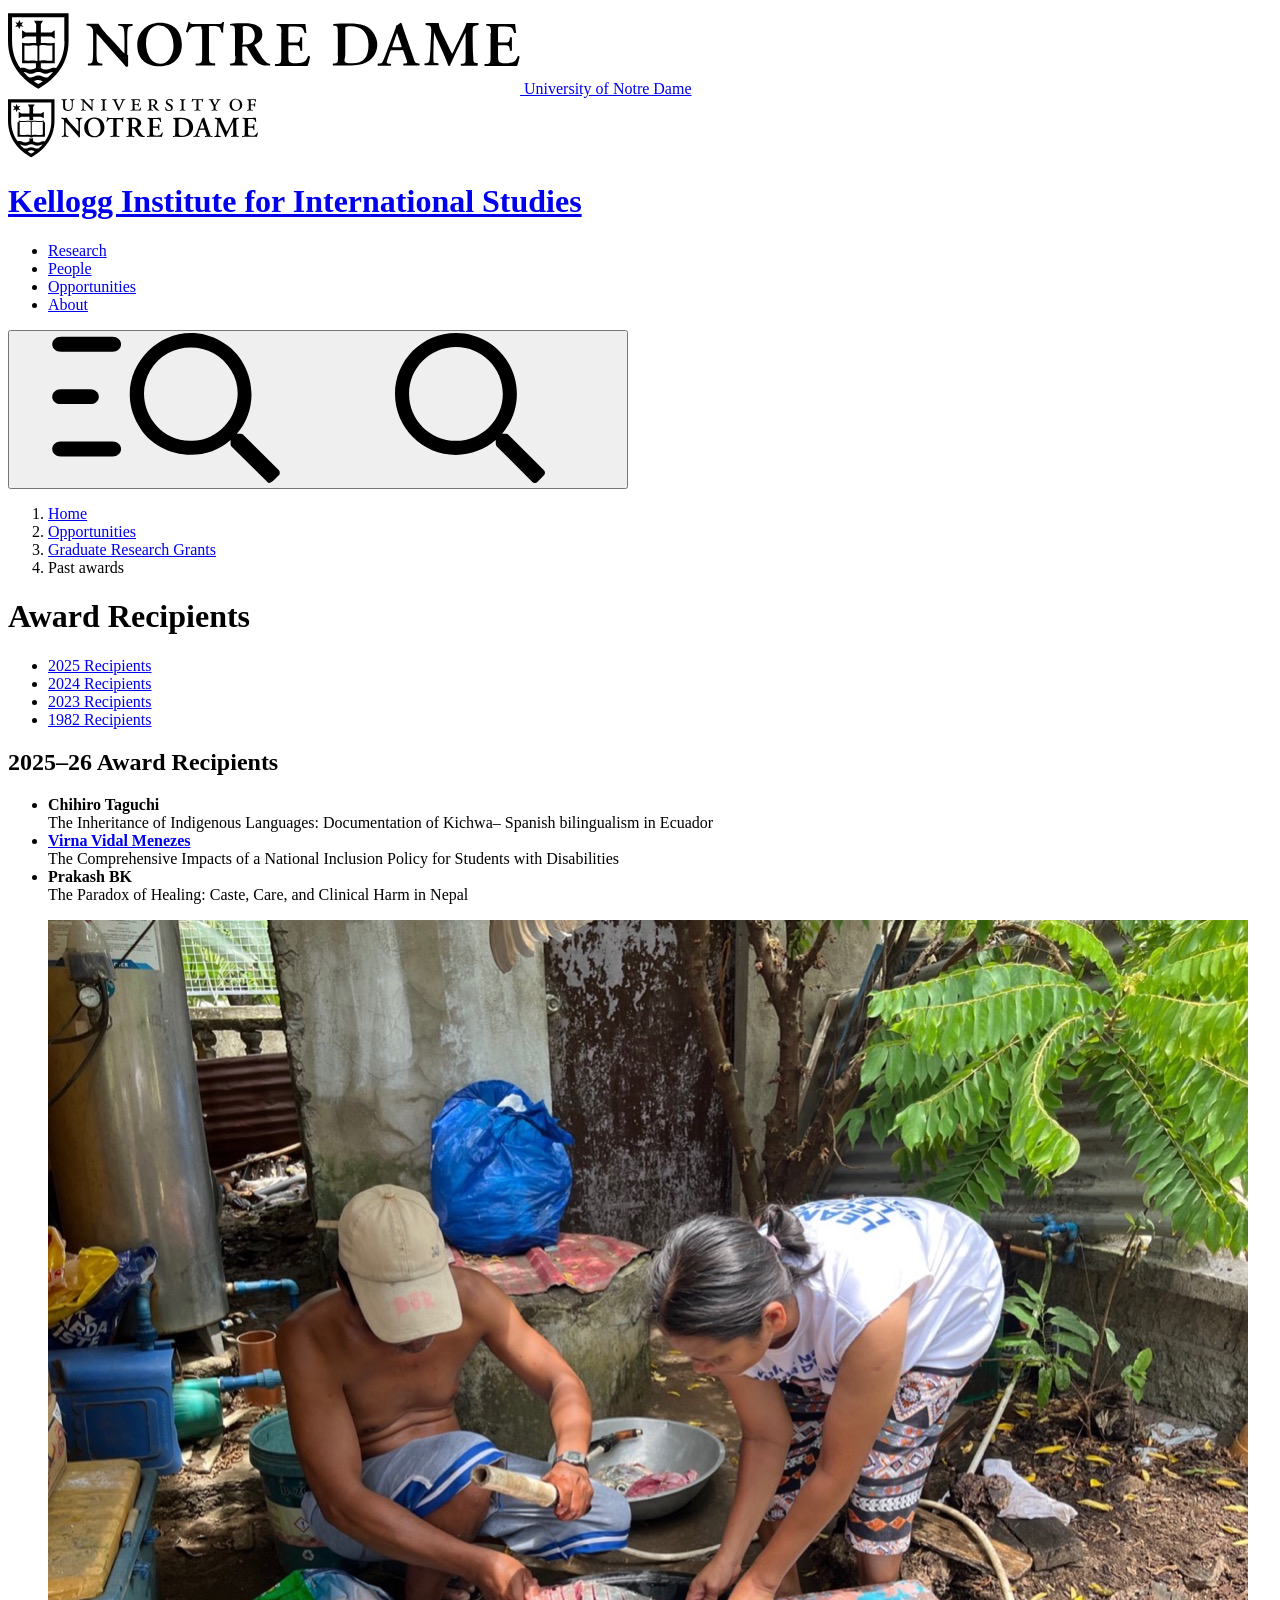
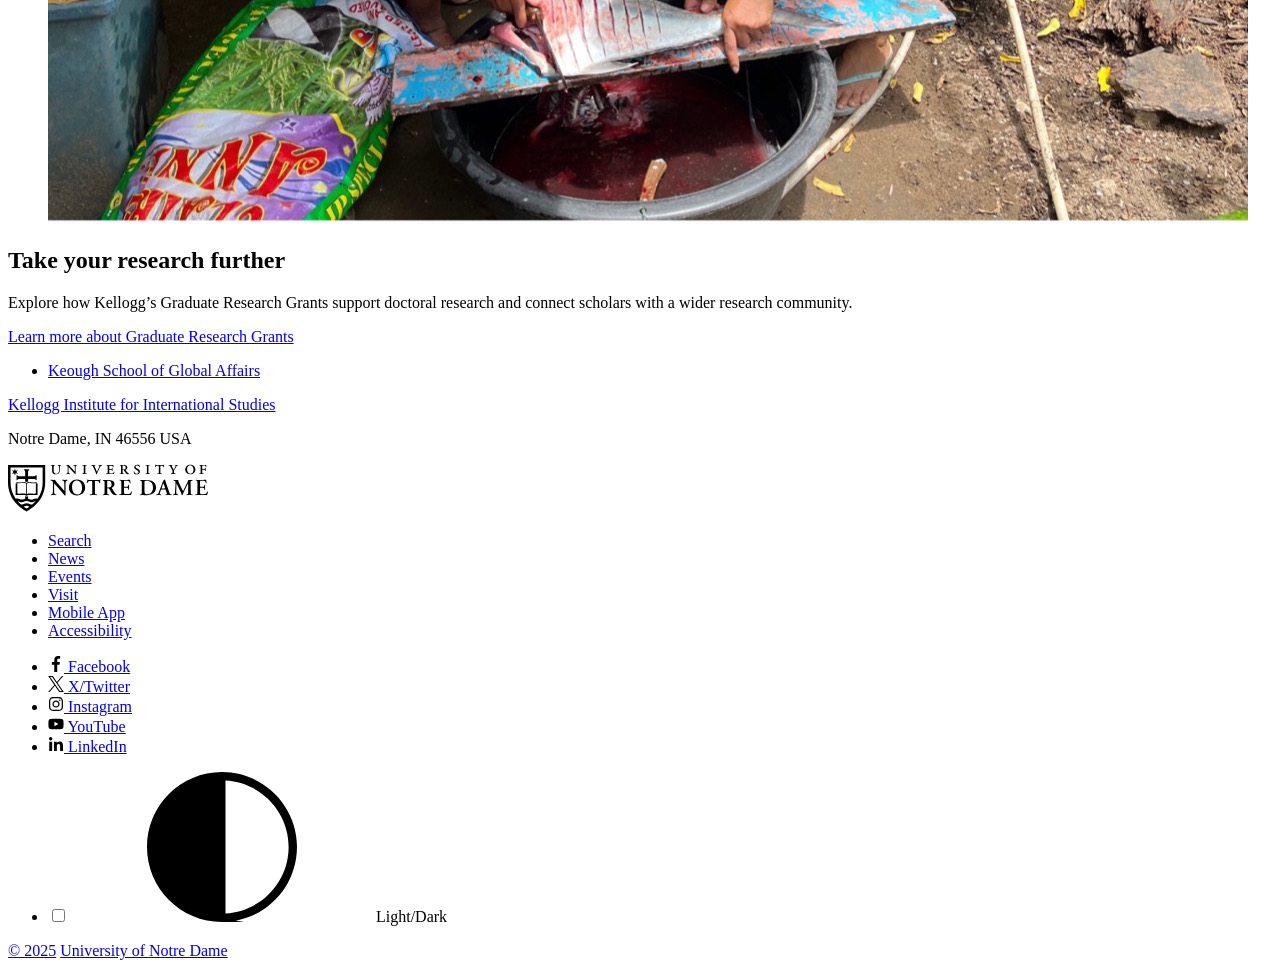
==== commit 8a91556d: "Restore SMU year tabs and expand closing banners to screen width" ====
--- a/kellogg-grant-history/index.html
+++ b/kellogg-grant-history/index.html
@@ -1,7 +1,7 @@
 <!doctype html>
 <html lang="en"><head><meta charset="utf-8"><meta name="viewport" content="width=device-width,initial-scale=1">
 <meta name="robots" content="noindex,nofollow"><meta name="description" content="Explore Kellogg graduate research awards, recipients, and projects, with selected records from recent years and 1982.">
-<title>2025–26 Award Recipients | Graduate Research Grants | Kellogg Institute</title>
+<title>Award Recipients | Graduate Research Grants | Kellogg Institute</title>
 <link rel="stylesheet" href="https://conductor.nd.edu/stylesheets/themes/ndt/4.0/ndt.css">
 <link rel="icon" href="https://static.nd.edu/favicon.ico"><link rel="icon" href="https://static.nd.edu/images/monogram/monogram.svg" type="image/svg+xml"><link rel="apple-touch-icon" href="https://static.nd.edu/images/webclips/default/webclip-180.png">
 </head><body>
@@ -428,7 +428,7 @@
   </g></symbol>
 </svg>
 <!-- NDT4 provenance: R124; official assets and components, no custom CSS. -->
-<div id="wrapper" class="wrapper nav-top--false"><header id="header" class="site-header">
+<div id="wrapper" class="wrapper nav-top--true page--full-width"><header id="header" class="site-header">
   <a class="header-mark-mobile" href="https://www.nd.edu/" title="University of Notre Dame">
     <svg width="512" height="86" aria-hidden="true" alt="University of Notre Dame"><use xlink:href="#mobile-mark"></use></svg>
     <span class="visually-hidden">University of Notre Dame</span>
@@ -484,9 +484,8 @@
 </dialog>
 <main id="content" class="site-content">
 <div class="page-header"><div class="page-title-wrapper"><nav aria-label="Breadcrumbs" class="breadcrumbs"><ol>
-<li><a href="https://kellogg.nd.edu/">Home</a></li><li><a href="https://kellogg.nd.edu/opportunities">Opportunities</a></li><li><a href="https://kellogg.nd.edu/opportunities/graduate-students/kellogg-institute-graduate-research-grants">Graduate Research Grants</a></li><li><a href="index.html">Past awards</a></li><li aria-current="page">2025 Recipients</li></ol></nav><h1 class="page-title page-title--sm">2025–26 Award Recipients</h1></div></div>
-<div class="page-primary" id="awards"><ul class="list--unstyled"><li class="mbe-2"><strong>Chihiro Taguchi</strong><br>The Inheritance of Indigenous Languages: Documentation of Kichwa– Spanish bilingualism in Ecuador</li><li class="mbe-2"><strong><a href="https://kellogg.nd.edu/virna-vidal-menezes">Virna Vidal Menezes</a></strong><br>The Comprehensive Impacts of a National Inclusion Policy for Students with Disabilities</li><li class="mbe-2"><strong>Prakash BK</strong><br>The Paradox of Healing: Caste, Care, and Clinical Harm in Nepal</li></ul></div><div class="page-sidebar"><nav class="nav-site nav-site--section" aria-label="Graduate Research Grants"><div id="nav_sub"><ul class="nav-level-1 depth_1"><li class="first li-has-children active"><a href="https://kellogg.nd.edu/opportunities/graduate-students/kellogg-institute-graduate-research-grants">Graduate Research Grants</a><ul class="nav-level-2 depth_2"><li class="first last li-has-children active"><a href="index.html">Past awards</a><ul class="nav-level-3 depth_3"><li class="active"><a href="index.html" class="current" aria-current="page">2025 Recipients</a></li><li><a href="smu-2024.html">2024 Recipients</a></li><li><a href="smu-2023.html">2023 Recipients</a></li><li><a href="smu-1982.html">1982 Recipients</a></li></ul></li></ul></li></ul></div></nav></div>
-<div class="page-secondary full-width"><section class="section col--lg align-center grid grid-md-2 bg--warm-white bg--full-bleed"><figure class="section-media"><img src="assets/field-research.jpg" width="1200" height="904" loading="lazy" alt="A field researcher observes fish preparation alongside a local participant."></figure><div class="section-content"><h2 class="section-title">Take your research further</h2><p>Explore how Kellogg’s Graduate Research Grants support doctoral research and connect scholars with a wider research community.</p><p><a class="btn" href="https://kellogg.nd.edu/opportunities/graduate-students/kellogg-institute-graduate-research-grants">Learn more about Graduate Research Grants</a></p></div></section></div></main><footer class="site-footer" id="footer">
+<li><a href="https://kellogg.nd.edu/">Home</a></li><li><a href="https://kellogg.nd.edu/opportunities">Opportunities</a></li><li><a href="https://kellogg.nd.edu/opportunities/graduate-students/kellogg-institute-graduate-research-grants">Graduate Research Grants</a></li><li aria-current="page">Past awards</li></ol></nav><h1 class="page-title page-title--sm">Award Recipients</h1></div></div>
+<div class="page-primary" id="awards"><div class="tabs-wrapper"><nav class="nav-tabs" aria-label="Award years"><ul id="nav-tabs" role="tablist" aria-label="Recipient years" aria-orientation="horizontal"><li role="presentation"><a href="#tab-2025" id="tab-2025-tab" class="tab active" role="tab" aria-selected="true" aria-controls="tab-2025">2025 Recipients</a></li><li role="presentation"><a href="#tab-2024" id="tab-2024-tab" class="tab" role="tab" aria-selected="false" aria-controls="tab-2024" tabindex="-1">2024 Recipients</a></li><li role="presentation"><a href="#tab-2023" id="tab-2023-tab" class="tab" role="tab" aria-selected="false" aria-controls="tab-2023" tabindex="-1">2023 Recipients</a></li><li role="presentation"><a href="#tab-1982" id="tab-1982-tab" class="tab" role="tab" aria-selected="false" aria-controls="tab-1982" tabindex="-1">1982 Recipients</a></li></ul></nav><div class="tab-panels"><div class="tab-panel" id="tab-2025" role="tabpanel" aria-labelledby="tab-2025-tab"><h2>2025–26 Award Recipients</h2><ul class="list--unstyled"><li class="mbe-2"><strong>Chihiro Taguchi</strong><br>The Inheritance of Indigenous Languages: Documentation of Kichwa– Spanish bilingualism in Ecuador</li><li class="mbe-2"><strong><a href="https://kellogg.nd.edu/virna-vidal-menezes">Virna Vidal Menezes</a></strong><br>The Comprehensive Impacts of a National Inclusion Policy for Students with Disabilities</li><li class="mbe-2"><strong>Prakash BK</strong><br>The Paradox of Healing: Caste, Care, and Clinical Harm in Nepal</li></ul></div><div class="tab-panel" id="tab-2024" role="tabpanel" aria-labelledby="tab-2024-tab" hidden=""><h2>2024–25 Award Recipients</h2><ul class="list--unstyled"><li class="mbe-2"><strong>Ben Francis</strong><br>Achieving Aims: Understanding Success and Failure in the Pursuit of Environmental Justice in Vieques, Puerto Rico</li><li class="mbe-2"><strong><a href="https://kellogg.nd.edu/maria-caterina-gargano">Maria Caterina Gargano</a></strong><br>Migrants’, Asylum-Seekers’, and Refugees’ Insights: Policies, Observations, Strengths, and Adaptations (Project MARIPOSA)</li><li class="mbe-2"><strong>Peitong Jing</strong><br>Official Nationalism Online: Contemporary Lessons from India and China</li></ul></div><div class="tab-panel" id="tab-2023" role="tabpanel" aria-labelledby="tab-2023-tab" hidden=""><h2>2023–24 Award Recipients</h2><ul class="list--unstyled"><li class="mbe-2"><strong><a href="https://kellogg.nd.edu/eduardo-febres">Eduardo Febres</a></strong><br>The Cryptogamous Machine: Simón Rodríguez and the Cultural Technologies of the Creole Enlightenment</li><li class="mbe-2"><strong>Laura Neftaly López-Pérez</strong><br>High-Risk Activism in Criminal Wars: The Collective Action of Families of Victims in Mexico</li></ul></div><div class="tab-panel" id="tab-1982" role="tabpanel" aria-labelledby="tab-1982-tab" hidden=""><h2>1982 Award Recipients</h2><ul class="list--unstyled"><li class="mbe-2"><strong>Slim Ahmad Bachou</strong><br>Trade Relations Between the European Economic Commission and Its Associates in the Lome Framework</li><li class="mbe-2"><strong>Prasarn Boonserm</strong><br>The Impact of Fuel Alcohol Production on Agriculture and the Balance of Payments: A Case Study of Thailand</li><li class="mbe-2"><strong>Patrice Marie Franko</strong><br>A Political Economy of Defense Production: The Case of Brazil</li></ul></div></div></div></div><div class="page-secondary full-width"><section class="section col--screen align-center grid grid-md-2 bg--warm-white bg--full-bleed"><figure class="section-media"><img src="assets/field-research.jpg" width="1200" height="904" loading="lazy" alt="A field researcher observes fish preparation alongside a local participant."></figure><div class="section-content"><h2 class="section-title">Take your research further</h2><p>Explore how Kellogg’s Graduate Research Grants support doctoral research and connect scholars with a wider research community.</p><p><a class="btn" href="https://kellogg.nd.edu/opportunities/graduate-students/kellogg-institute-graduate-research-grants">Learn more about Graduate Research Grants</a></p></div></section></div></main><footer class="site-footer" id="footer">
     <div class="footer-org" typeof="Organization" resource="#siteorg">
       <meta property="parentOrganization" resource="#parentorg" content="University of Notre Dame">
       <ul class="footer-breadcrumbs list-unstyled">
